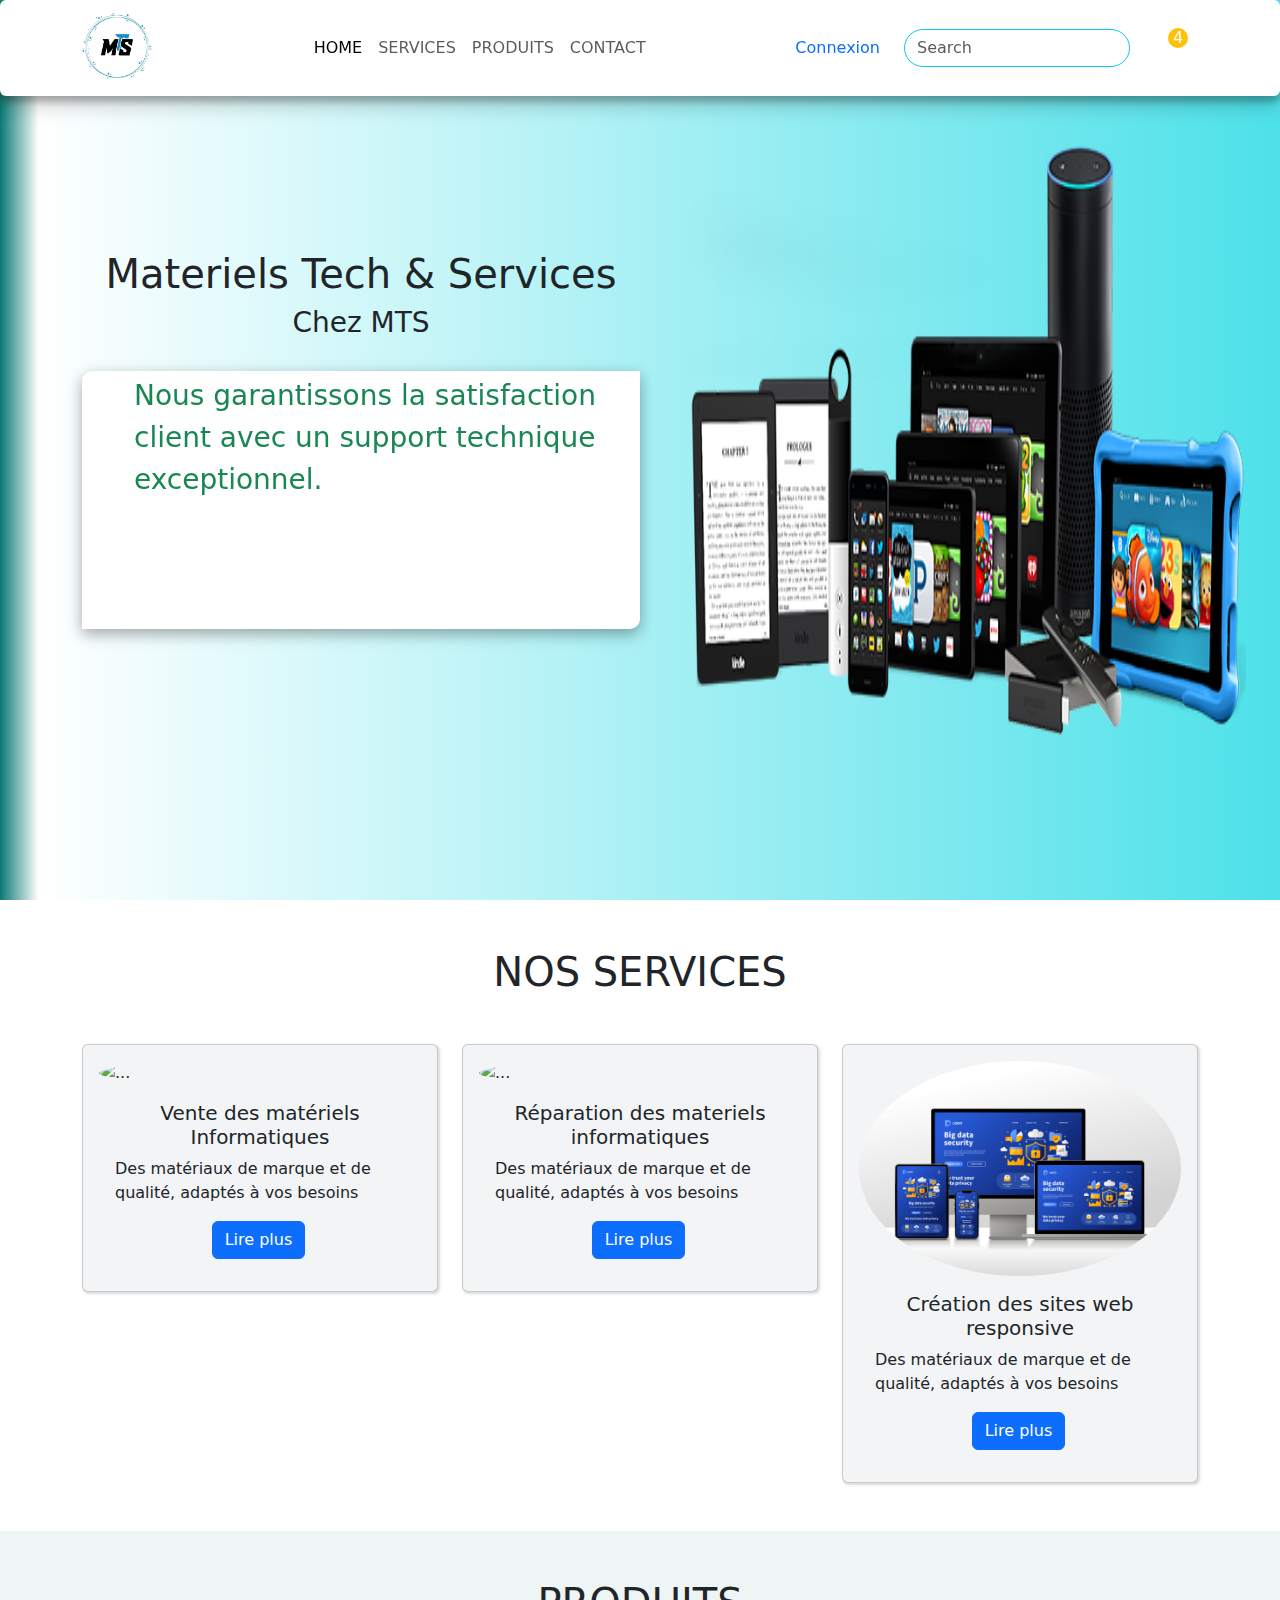
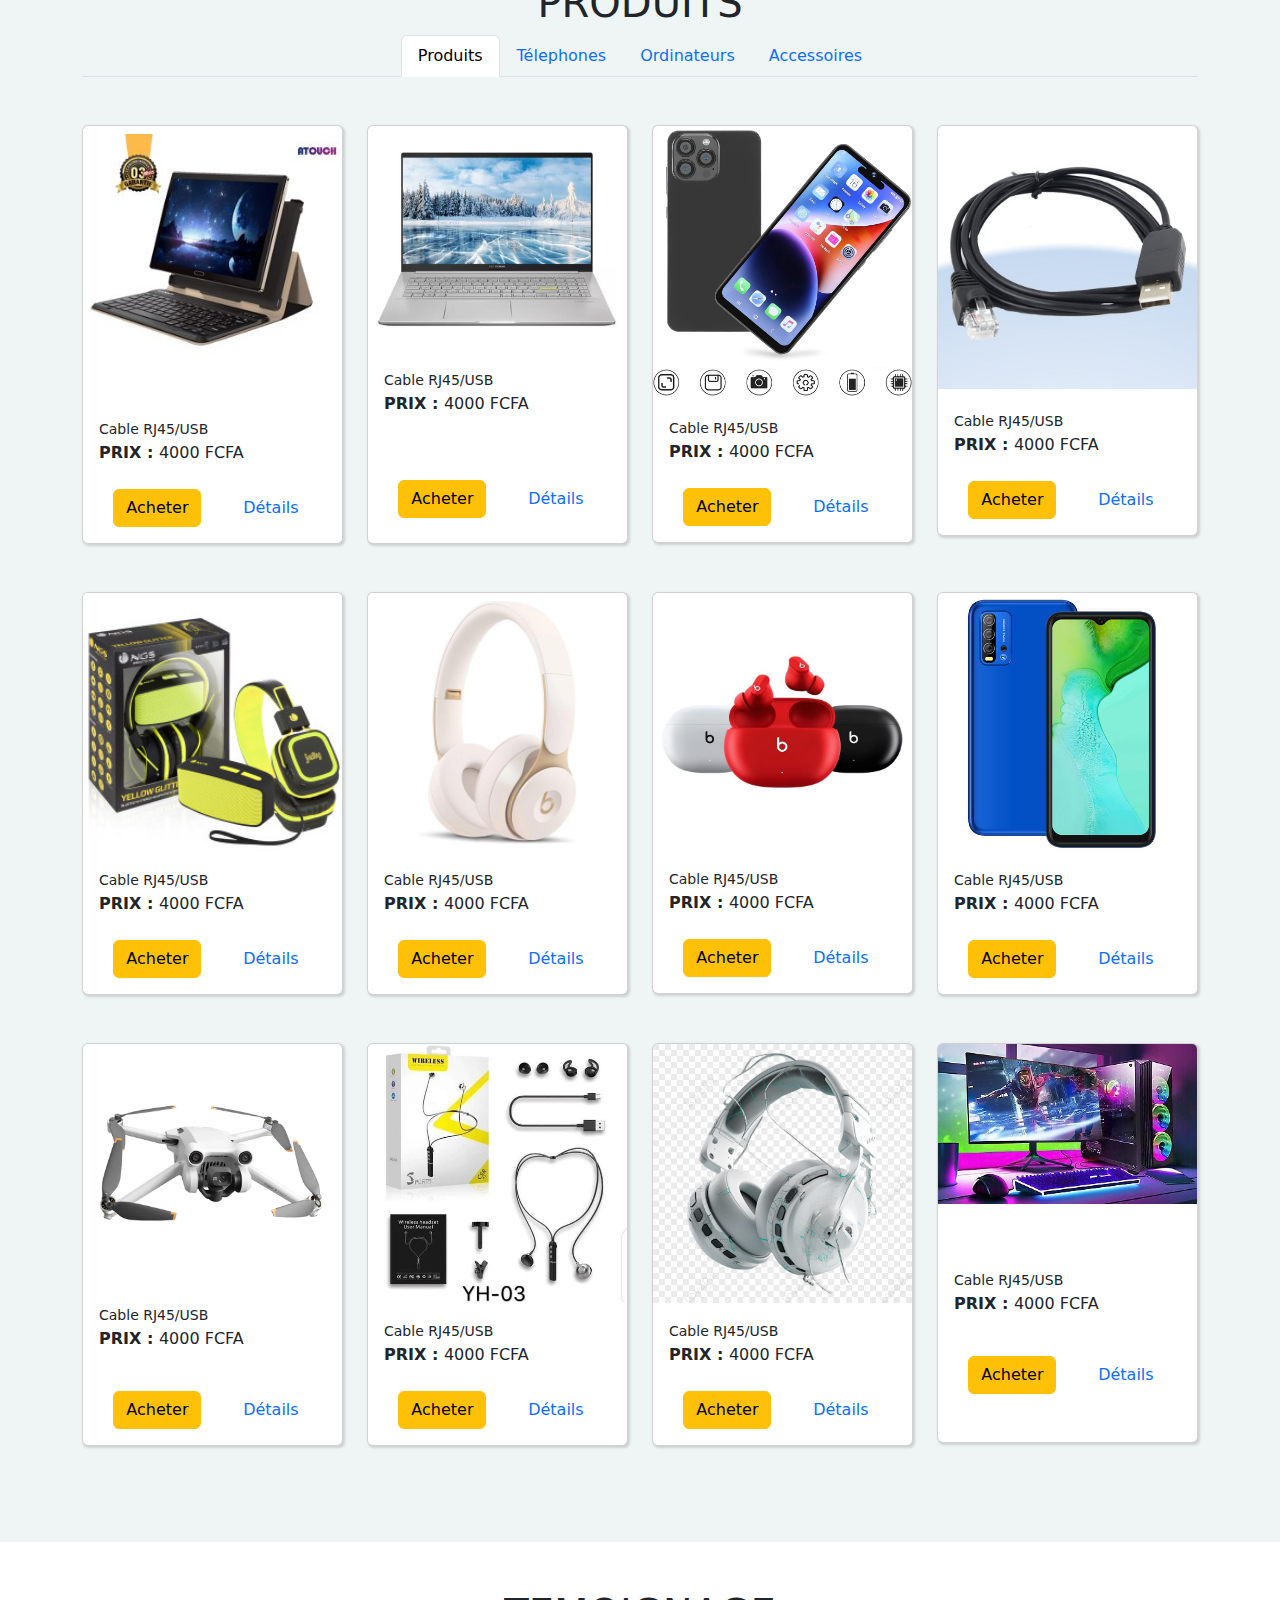
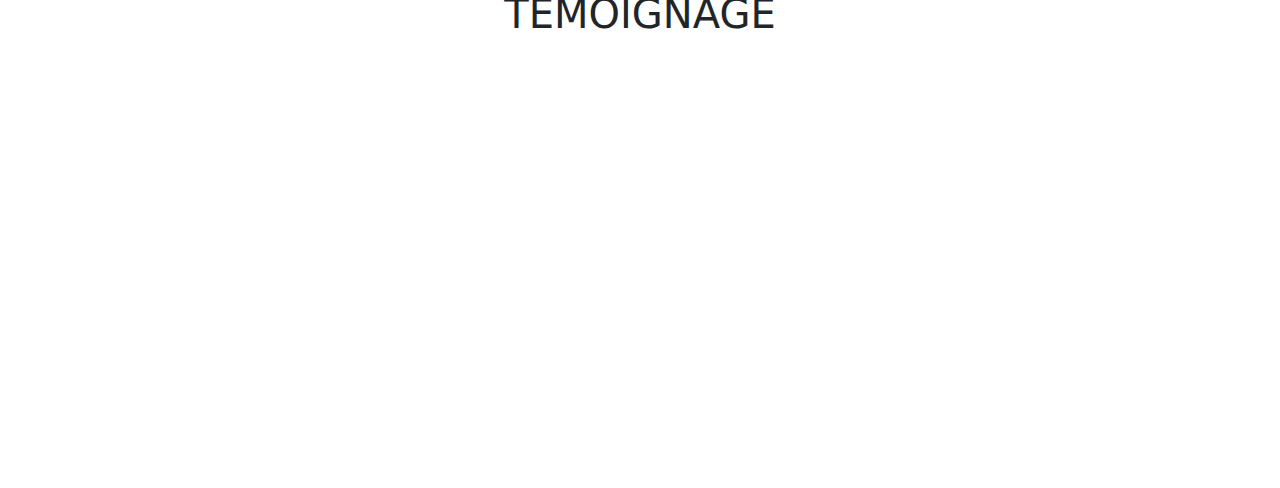
==== index.html @ fb9c47c1 "update code" ====
<!doctype html>
<html lang="en">

<head>
    <meta charset="utf-8">
    <meta name="viewport" content="width=device-width, initial-scale=1">
    <title>Materiels Tech & Services</title>
    <!-- Bootstrap Link -->
    <link href="https://cdn.jsdelivr.net/npm/bootstrap@5.3.3/dist/css/bootstrap.min.css" rel="stylesheet"
        integrity="sha384-QWTKZyjpPEjISv5WaRU9OFeRpok6YctnYmDr5pNlyT2bRjXh0JMhjY6hW+ALEwIH" crossorigin="anonymous">
    <!-- Icon Link -->
    <link rel="stylesheet" href="https://cdnjs.cloudflare.com/ajax/libs/font-awesome/6.5.2/css/all.min.css"
        integrity="sha512-SnH5WK+bZxgPHs44uWIX+LLJAJ9/2PkPKZ5QiAj6Ta86w+fsb2TkcmfRyVX3pBnMFcV7oQPJkl9QevSCWr3W6A=="
        crossorigin="anonymous" referrerpolicy="no-referrer" />
    <!-- CSS link -->
    <link rel="stylesheet" href="css/style.css">
</head>

<body>
    <!-- Navbar -->
    <nav class="navbar bg-navbar navbar-expand-lg fixed-top bg-transparent rounded">
        <div class="container">
            <a class="navbar-brand" href="#">
                <img src="images/logo.png" alt="Logo" class="img-fluid">
            </a>
            <button class="navbar-toggler" type="button" data-bs-toggle="collapse"
                data-bs-target="#navbarSupportedContent" aria-controls="navbarSupportedContent" aria-expanded="false"
                aria-label="Toggle navigation">
                <span class="navbar-toggler-icon"></span>
            </button>
            <div class="collapse navbar-collapse" id="navbarSupportedContent">
                <ul class="navbar-nav  ms-auto me-auto mb-2 mb-lg-0">
                    <li class="nav-item">
                        <a class="nav-link active" aria-current="page" href="#">HOME</a>
                    </li>
                    <li class="nav-item">
                        <a class="nav-link" href="#sect2">SERVICES</a>
                    </li>
                    <li class="nav-item">
                        <a class="nav-link" href="#sect3">PRODUITS</a>
                    </li>
                    <li class="nav-item">
                        <a class="nav-link" href="#">CONTACT</a>
                    </li>
                </ul>
                <div class="log me-4">
                    <a href="#" class="text-decoration-none"><i
                            class="fa-solid fa-user text-info me-1"></i><span>Connexion</span></a>
                </div>
                <form class="d-flex" role="search">
                    <input class="form-control rounded-pill border-info me-2" type="search" placeholder="Search"
                        aria-label="Search">
                    <button class="btn border-0" type="submit"><i class="fa-solid fa-magnifying-glass"></i></button>
                </form>
                <div class="cmd d-flex mt-4 mt-lg-0">
                    <i class="fa-solid fa-cart-shopping ms-3 fs-4 text-info"></i>
                    <div class="nbr bg-warning text-white text-center"><span class="d-block">4</span></div>
                </div>
            </div>
        </div>
    </nav>
    <!-- Fin Navbar -->
    <!-- Section 1 -->
    <section id="sect1" class="pt-5">
        <div class="container my-5 pt-5 h-75">
            <div class="row h-100">
                <div class="d-flex flex-column flex-column-reverse flex-md-row gap-5">
                    <div class="col-12 col-md-6  d-flex flex-column justify-content-center align-items-center">
                        <h1>Materiels Tech & Services</h1>
                        <h3>Chez MTS</h3>
                        <div class="p-1 info fs-3 text-success mt-4">
                            <div id="carouselExampleControlsNoTouching" class="carousel slide" data-bs-touch="false">
                                <div class="carousel-inner">
                                    <div class="carousel-item active">
                                        <p class="ps-5">
                                            Nous garantissons la satisfaction client
                                            avec un support technique exceptionnel.
                                        </p>
                                    </div>
                                    <div class="carousel-item">
                                        <p class="ps-5">
                                            Notre mission, mettre en application notre
                                            expertise pour propulser votre entreprise
                                        </p>
                                    </div>
                                    <div class="carousel-item">
                                        <p class="ps-5">
                                            Optez pour nos produits informatiques de marque,
                                            synonymes de performance et fiabilité.
                                        </p>
                                    </div>
                                </div>
                                <button class="carousel-control-prev" type="button"
                                    data-bs-target="#carouselExampleControlsNoTouching" data-bs-slide="prev">
                                    <i class="fa-solid fa-arrow-left text-dark" aria-hidden="true"></i>
                                    <span class="visually-hidden">Previous</span>
                                </button>
                                <button class="carousel-control-next" type="button"
                                    data-bs-target="#carouselExampleControlsNoTouching" data-bs-slide="next">
                                    <i class="fa-solid fa-arrow-right text-dark" aria-hidden="true"></i>
                                    <span class="visually-hidden">Next</span>
                                </button>
                            </div>
                        </div>
                    </div>
                    <div class="col-12 col-md-6">
                        <img src="images/img-6.png" class="d-block w-100 img-fluid h-100 " alt="">
                    </div>
                </div>
            </div>
        </div>
    </section>
    <!-- FIN Section 1 -->
    <!-- Section 2 -->
    <section id="sect2" class="my-5">
        <div class="container">
            <h1 class="text-center">NOS SERVICES</h1>
            <div class="row mt-5">
                <div class="col-12 col-md-4 mb-4 me-md-0">
                    <div class="card p-3 bg-card-color">
                        <img src="images/vente.jpg" class="card-img-top" alt="...">
                        <div class="card-body">
                            <h5 class="card-title text-center">Vente des matériels Informatiques</h5>
                            <p class="card-text">Des matériaux de marque et de qualité, adaptés à vos besoins</p>
                            <a href="#" class="btn btn-primary offset-4">Lire plus</a>
                        </div>
                    </div>
                </div>
                <div class="col-12 col-md-4 mb-4 me-md-0">
                    <div class="card p-3 bg-card-color">
                        <img src="images/maintenance.jpg" class="card-img-top" alt="...">
                        <div class="card-body">
                            <h5 class="card-title text-center">Réparation des materiels informatiques</h5>
                            <p class="card-text">Des matériaux de marque et de qualité, adaptés à vos besoins</p>
                            <a href="#" class="btn btn-primary offset-md-2 offset-lg-4">Lire plus</a>
                        </div>
                    </div>
                </div>
                <div class="col-12 col-md-4">
                    <div class="card p-3 bg-card-color">
                        <img src="images/web_site.jpg" class="card-img-top" alt="...">
                        <div class="card-body">
                            <h5 class="card-title text-center">Création des sites web responsive</h5>
                            <p class="card-text">Des matériaux de marque et de qualité, adaptés à vos besoins</p>
                            <a href="#" class="btn btn-primary offset-4">Lire plus</a>
                        </div>
                    </div>
                </div>
            </div>
        </div>
    </section>
    <!-- Fin Section 2 -->
    <!-- Section 3 -->
    <section id="sect3" class="my-5 py-5">
        <div class="container">
            <h1 class="text-center">PRODUITS</h1>
            <nav>
                <ul class="nav nav-tabs d-flex justify-content-center" id="myTab" role="tablist">
                    <li class="nav-item" role="presentation">
                        <button class="nav-link active" id="home-tab" data-bs-toggle="tab" data-bs-target="#produits"
                            type="button" role="tab" aria-controls="home-tab-pane"
                            aria-selected="true">Produits</button>
                    </li>
                    <li class="nav-item" role="presentation">
                        <button class="nav-link" id="profile-tab" data-bs-toggle="tab" data-bs-target="#telephone"
                            type="button" role="tab" aria-controls="profile-tab-pane"
                            aria-selected="false">Télephones</button>
                    </li>
                    <li class="nav-item" role="presentation">
                        <button class="nav-link" id="contact-tab" data-bs-toggle="tab" data-bs-target="#ordinateur"
                            type="button" role="tab" aria-controls="contact-tab-pane"
                            aria-selected="false">Ordinateurs</button>
                    </li>
                    <li class="nav-item" role="presentation">
                        <button class="nav-link" id="disabled-tab" data-bs-toggle="tab" data-bs-target="#accsessoires"
                            type="button" role="tab" aria-controls="disabled-tab-pane"
                            aria-selected="false">Accessoires</button>
                    </li>
                </ul>
                <div class="tab-content" id="myTabContent">
                    <!-- Partie produits -->
                    <div class="tab-pane fade show active" id="produits" role="tabpanel" aria-labelledby="home-tab"
                        tabindex="0">
                        <div class="row mt-5">
                            <!-- produit 1 -->
                            <div class="col-12 col-md-4 col-lg-3 mb-5">
                                <div class="card">
                                    <img src="images/pc0.jpg" class="card-img-top py-2" alt="...">
                                    <div class="card-body">
                                        <small>Cable RJ45/USB</small>
                                        <p><strong>PRIX : </strong> 4000 FCFA</p>
                                        <div class="icon d-flex  justify-content-end">
                                            <i class="fa-solid fa-star text-warning"></i>
                                            <i class="fa-solid fa-star text-warning"></i>
                                            <i class="fa-solid fa-star text-warning"></i>
                                            <i class="fa-solid fa-star text-secondary"></i>
                                            <i class="fa-solid fa-star text-secondary"></i>
                                        </div>
                                        <div class="button mt-2 d-flex justify-content-around align-items-center">
                                            <button type="button" class="btn btn-warning">Acheter</button>
                                            <button type="button" class="btn text-primary" data-bs-toggle="modal"
                                                data-bs-target="#exampleModal1">
                                                Détails
                                            </button>
                                            <!-- Modal -->
                                            <div class="modal fade" id="exampleModal1" tabindex="-1"
                                                aria-labelledby="exampleModalLabel" aria-hidden="true">
                                                <div class="modal-dialog">
                                                    <div class="modal-content">
                                                        <div class="modal-header">
                                                            <h1 class="modal-title fs-5" id="exampleModalLabel">Tablette
                                                            </h1>
                                                            <button type="button" class="btn-close"
                                                                data-bs-dismiss="modal" aria-label="Close"></button>
                                                        </div>
                                                        <div class="modal-body">
                                                            <img src="images/pc0.jpg" class="card-img-top py-2"
                                                                alt="...">
                                                            <div class="info">
                                                                <p>
                                                                    <strong>Marque : </strong>
                                                                    <span>ATouch Tablette</span>
                                                                </p>
                                                                <p>
                                                                    <strong>Espace : </strong>
                                                                    <span>256+6Go</span>
                                                                </p>
                                                            </div>
                                                        </div>
                                                        <div class="modal-footer">
                                                            <button type="button" class="btn btn-secondary"
                                                                data-bs-dismiss="modal">Close</button>
                                                            <button type="button"
                                                                class="btn btn-warning">Acheter</button>
                                                        </div>
                                                    </div>
                                                </div>
                                            </div>
                                        </div>
                                    </div>
                                </div>
                            </div>
                            <!-- Produit 2 -->
                            <div class="col-12 col-md-4 col-lg-3 mb-5">
                                <div class="card h-100">
                                    <img src="images/pc2.jpg" class="card-img-top py-3" alt="...">
                                    <div class="card-body">
                                        <small>Cable RJ45/USB</small>
                                        <p><strong>PRIX : </strong> 4000 FCFA</p>
                                        <div class="icon d-flex mb-4 justify-content-end">
                                            <i class="fa-solid fa-star text-warning"></i>
                                            <i class="fa-solid fa-star text-warning"></i>
                                            <i class="fa-solid fa-star text-warning"></i>
                                            <i class="fa-solid fa-star text-secondary"></i>
                                            <i class="fa-solid fa-star text-secondary"></i>
                                        </div>
                                        <div class="button mt-2 d-flex justify-content-around align-items-center pt-4">
                                            <button type="button" class="btn btn-warning">Acheter</button>
                                            <button type="button" class="btn text-primary" data-bs-toggle="modal"
                                                data-bs-target="#exampleModal2">
                                                Détails
                                            </button>
                                            <!-- Modal -->
                                            <div class="modal fade" id="exampleModal2" tabindex="-1"
                                                aria-labelledby="exampleModalLabe" aria-hidden="true">
                                                <div class="modal-dialog">
                                                    <div class="modal-content">
                                                        <div class="modal-header">
                                                            <h1 class="modal-title fs-5" id="exampleModalLabel">Tablette
                                                            </h1>
                                                            <button type="button" class="btn-close"
                                                                data-bs-dismiss="modal" aria-label="Close"></button>
                                                        </div>
                                                        <div class="modal-body">
                                                            <img src="images/pc2.jpg" class="card-img-top py-3"
                                                                alt="...">
                                                            <div class="info">
                                                                <p>
                                                                    <strong>Marque : </strong>
                                                                    <span>Nom marque</span>
                                                                </p>
                                                                <p>
                                                                    <strong>Espace : </strong>
                                                                    <span>espace number</span>
                                                                </p>
                                                            </div>
                                                        </div>
                                                        <div class="modal-footer">
                                                            <button type="button" class="btn btn-secondary"
                                                                data-bs-dismiss="modal">Close</button>
                                                            <button type="button"
                                                                class="btn btn-warning">Acheter</button>
                                                        </div>
                                                    </div>
                                                </div>
                                            </div>
                                        </div>
                                    </div>
                                </div>
                            </div>
                            <!-- Produit 3 -->
                            <div class="col-12 col-md-4 col-lg-3 mb-5">
                                <div class="card">
                                    <img src="images/te11.jpg" class="card-img-top py-1" alt="...">
                                    <div class="card-body">
                                        <small>Cable RJ45/USB</small>
                                        <p><strong>PRIX : </strong> 4000 FCFA</p>
                                        <div class="icon d-flex  justify-content-end">
                                            <i class="fa-solid fa-star text-warning"></i>
                                            <i class="fa-solid fa-star text-warning"></i>
                                            <i class="fa-solid fa-star text-warning"></i>
                                            <i class="fa-solid fa-star text-secondary"></i>
                                            <i class="fa-solid fa-star text-secondary"></i>
                                        </div>
                                        <div class="button mt-2 d-flex justify-content-around align-items-center">
                                            <button type="button" class="btn btn-warning">Acheter</button>
                                            <button type="button" class="btn text-primary" data-bs-toggle="modal"
                                                data-bs-target="#exampleModal3">
                                                Détails
                                            </button>
                                            <!-- Modal -->
                                            <div class="modal fade" id="exampleModal3" tabindex="-1"
                                                aria-labelledby="exampleModalLabe" aria-hidden="true">
                                                <div class="modal-dialog">
                                                    <div class="modal-content">
                                                        <div class="modal-header">
                                                            <h1 class="modal-title fs-5" id="exampleModalLabel">Nom
                                                                produit
                                                            </h1>
                                                            <button type="button" class="btn-close"
                                                                data-bs-dismiss="modal" aria-label="Close"></button>
                                                        </div>
                                                        <div class="modal-body">
                                                            <img src="images/te11.jpg" class="card-img-top py-1"
                                                                alt="...">
                                                            <div class="info">
                                                                <p>
                                                                    <strong>Marque : </strong>
                                                                    <span>Nom marque</span>
                                                                </p>
                                                                <p>
                                                                    <strong>Détail : </strong>
                                                                    <span>infos détail</span>
                                                                </p>
                                                            </div>
                                                        </div>
                                                        <div class="modal-footer">
                                                            <button type="button" class="btn btn-secondary"
                                                                data-bs-dismiss="modal">Close</button>
                                                            <button type="button"
                                                                class="btn btn-warning">Acheter</button>
                                                        </div>
                                                    </div>
                                                </div>
                                            </div>
                                        </div>
                                    </div>
                                </div>
                            </div>
                            <!-- Produit 4 -->
                            <div class="col-12 col-md-4 col-lg-3 mb-5">
                                <div class="card">
                                    <img src="images/accessoire1.jpg" class="card-img-top py-1" alt="...">
                                    <div class="card-body">
                                        <small>Cable RJ45/USB</small>
                                        <p><strong>PRIX : </strong> 4000 FCFA</p>
                                        <div class="icon d-flex  justify-content-end">
                                            <i class="fa-solid fa-star text-warning"></i>
                                            <i class="fa-solid fa-star text-warning"></i>
                                            <i class="fa-solid fa-star text-warning"></i>
                                            <i class="fa-solid fa-star text-secondary"></i>
                                            <i class="fa-solid fa-star text-secondary"></i>
                                        </div>
                                        <div class="button mt-2 d-flex justify-content-around align-items-center">
                                            <button type="button" class="btn btn-warning">Acheter</button>
                                            <button type="button" class="btn text-primary" data-bs-toggle="modal"
                                                data-bs-target="#exampleModal4">
                                                Détails
                                            </button>
                                            <!-- Modal -->
                                            <div class="modal fade" id="exampleModal4" tabindex="-1"
                                                aria-labelledby="exampleModalLabe" aria-hidden="true">
                                                <div class="modal-dialog">
                                                    <div class="modal-content">
                                                        <div class="modal-header">
                                                            <h1 class="modal-title fs-5" id="exampleModalLabel">Nom
                                                                produit
                                                            </h1>
                                                            <button type="button" class="btn-close"
                                                                data-bs-dismiss="modal" aria-label="Close"></button>
                                                        </div>
                                                        <div class="modal-body">
                                                            <img src="images/accessoire1.jpg" class="card-img-top py-1"
                                                                alt="...">
                                                            <div class="info">
                                                                <p>
                                                                    <strong>Marque : </strong>
                                                                    <span>Nom marque</span>
                                                                </p>
                                                                <p>
                                                                    <strong>Détail : </strong>
                                                                    <span>infos détail</span>
                                                                </p>
                                                            </div>
                                                        </div>
                                                        <div class="modal-footer">
                                                            <button type="button" class="btn btn-secondary"
                                                                data-bs-dismiss="modal">Close</button>
                                                            <button type="button"
                                                                class="btn btn-warning">Acheter</button>
                                                        </div>
                                                    </div>
                                                </div>
                                            </div>
                                        </div>
                                    </div>
                                </div>
                            </div>
                            <!-- Produit 5 -->
                            <div class="col-12 col-md-4 col-lg-3 mb-5">
                                <div class="card">
                                    <img src="images/accessoire10.jpg" class="card-img-top" alt="...">
                                    <div class="card-body">
                                        <small>Cable RJ45/USB</small>
                                        <p><strong>PRIX : </strong> 4000 FCFA</p>
                                        <div class="icon d-flex  justify-content-end">
                                            <i class="fa-solid fa-star text-warning"></i>
                                            <i class="fa-solid fa-star text-warning"></i>
                                            <i class="fa-solid fa-star text-warning"></i>
                                            <i class="fa-solid fa-star text-secondary"></i>
                                            <i class="fa-solid fa-star text-secondary"></i>
                                        </div>
                                        <div class="button mt-2 d-flex justify-content-around align-items-center">
                                            <button type="button" class="btn btn-warning">Acheter</button>
                                            <button type="button" class="btn text-primary" data-bs-toggle="modal"
                                                data-bs-target="#exampleModal5">
                                                Détails
                                            </button>
                                            <!-- Modal -->
                                            <div class="modal fade" id="exampleModal5" tabindex="-1"
                                                aria-labelledby="exampleModalLabe" aria-hidden="true">
                                                <div class="modal-dialog">
                                                    <div class="modal-content">
                                                        <div class="modal-header">
                                                            <h1 class="modal-title fs-5" id="exampleModalLabel">Nom
                                                                produit
                                                            </h1>
                                                            <button type="button" class="btn-close"
                                                                data-bs-dismiss="modal" aria-label="Close"></button>
                                                        </div>
                                                        <div class="modal-body">
                                                            <img src="images/accessoire10.jpg" class="card-img-top"
                                                                alt="...">
                                                            <div class="info">
                                                                <p>
                                                                    <strong>Marque : </strong>
                                                                    <span>Nom marque</span>
                                                                </p>
                                                                <p>
                                                                    <strong>Détail : </strong>
                                                                    <span>infos détail</span>
                                                                </p>
                                                            </div>
                                                        </div>
                                                        <div class="modal-footer">
                                                            <button type="button" class="btn btn-secondary"
                                                                data-bs-dismiss="modal">Close</button>
                                                            <button type="button"
                                                                class="btn btn-warning">Acheter</button>
                                                        </div>
                                                    </div>
                                                </div>
                                            </div>
                                        </div>
                                    </div>
                                </div>
                            </div>
                            <!-- produit 6 -->
                            <div class="col-12 col-md-4 col-lg-3 mb-5">
                                <div class="card">
                                    <img src="images/accessoire9.jpg" class="card-img-top p-2" alt="...">
                                    <div class="card-body">
                                        <small>Cable RJ45/USB</small>
                                        <p><strong>PRIX : </strong> 4000 FCFA</p>
                                        <div class="icon d-flex  justify-content-end">
                                            <i class="fa-solid fa-star text-warning"></i>
                                            <i class="fa-solid fa-star text-warning"></i>
                                            <i class="fa-solid fa-star text-warning"></i>
                                            <i class="fa-solid fa-star text-secondary"></i>
                                            <i class="fa-solid fa-star text-secondary"></i>
                                        </div>
                                        <div class="button mt-2 d-flex justify-content-around align-items-center">
                                            <button type="button" class="btn btn-warning">Acheter</button>
                                            <button type="button" class="btn text-primary" data-bs-toggle="modal"
                                                data-bs-target="#exampleModal6">
                                                Détails
                                            </button>
                                            <!-- Modal -->
                                            <div class="modal fade" id="exampleModal6" tabindex="-1"
                                                aria-labelledby="exampleModalLabe" aria-hidden="true">
                                                <div class="modal-dialog">
                                                    <div class="modal-content">
                                                        <div class="modal-header">
                                                            <h1 class="modal-title fs-5" id="exampleModalLabel">Nom
                                                                produit
                                                            </h1>
                                                            <button type="button" class="btn-close"
                                                                data-bs-dismiss="modal" aria-label="Close"></button>
                                                        </div>
                                                        <div class="modal-body">
                                                            <img src="images/accessoire9.jpg" class="card-img-top p-2"
                                                                alt="...">
                                                            <div class="info">
                                                                <p>
                                                                    <strong>Marque : </strong>
                                                                    <span>Nom marque</span>
                                                                </p>
                                                                <p>
                                                                    <strong>Détail : </strong>
                                                                    <span>infos détail</span>
                                                                </p>
                                                            </div>
                                                        </div>
                                                        <div class="modal-footer">
                                                            <button type="button" class="btn btn-secondary"
                                                                data-bs-dismiss="modal">Close</button>
                                                            <button type="button"
                                                                class="btn btn-warning">Acheter</button>
                                                        </div>
                                                    </div>
                                                </div>
                                            </div>
                                        </div>
                                    </div>
                                </div>
                            </div>
                            <!-- produit 7 -->
                            <div class="col-12 col-md-4 col-lg-3 mb-5">
                                <div class="card">
                                    <img src="images/accessoire3.jpeg" class="card-img-top py-4 mt-3" alt="...">
                                    <div class="card-body">
                                        <small>Cable RJ45/USB</small>
                                        <p><strong>PRIX : </strong> 4000 FCFA</p>
                                        <div class="icon d-flex  justify-content-end">
                                            <i class="fa-solid fa-star text-warning"></i>
                                            <i class="fa-solid fa-star text-warning"></i>
                                            <i class="fa-solid fa-star text-warning"></i>
                                            <i class="fa-solid fa-star text-secondary"></i>
                                            <i class="fa-solid fa-star text-secondary"></i>
                                        </div>
                                        <div class="button mt-2 d-flex justify-content-around align-items-center">
                                            <button type="button" class="btn btn-warning">Acheter</button>
                                            <button type="button" class="btn text-primary" data-bs-toggle="modal"
                                                data-bs-target="#exampleModal7">
                                                Détails
                                            </button>
                                            <!-- Modal -->
                                            <div class="modal fade" id="exampleModal7" tabindex="-1"
                                                aria-labelledby="exampleModalLabe" aria-hidden="true">
                                                <div class="modal-dialog">
                                                    <div class="modal-content">
                                                        <div class="modal-header">
                                                            <h1 class="modal-title fs-5" id="exampleModalLabel">Nom
                                                                produit
                                                            </h1>
                                                            <button type="button" class="btn-close"
                                                                data-bs-dismiss="modal" aria-label="Close"></button>
                                                        </div>
                                                        <div class="modal-body">
                                                            <img src="images/accessoire3.jpeg"
                                                                class="card-img-top py-4 mt-3" alt="...">
                                                            <div class="info">
                                                                <p>
                                                                    <strong>Marque : </strong>
                                                                    <span>Nom marque</span>
                                                                </p>
                                                                <p>
                                                                    <strong>Détail : </strong>
                                                                    <span>infos détail</span>
                                                                </p>
                                                            </div>
                                                        </div>
                                                        <div class="modal-footer">
                                                            <button type="button" class="btn btn-secondary"
                                                                data-bs-dismiss="modal">Close</button>
                                                            <button type="button"
                                                                class="btn btn-warning">Acheter</button>
                                                        </div>
                                                    </div>
                                                </div>
                                            </div>
                                        </div>
                                    </div>
                                </div>
                            </div>
                            <!-- produit 8 -->
                            <div class="col-12 col-md-4 col-lg-3 mb-5">
                                <div class="card">
                                    <img src="images/tel3.jpg" class="card-img-top" alt="...">
                                    <div class="card-body">
                                        <small>Cable RJ45/USB</small>
                                        <p><strong>PRIX : </strong> 4000 FCFA</p>
                                        <div class="icon d-flex  justify-content-end">
                                            <i class="fa-solid fa-star text-warning"></i>
                                            <i class="fa-solid fa-star text-warning"></i>
                                            <i class="fa-solid fa-star text-warning"></i>
                                            <i class="fa-solid fa-star text-secondary"></i>
                                            <i class="fa-solid fa-star text-secondary"></i>
                                        </div>
                                        <div class="button mt-2 d-flex justify-content-around align-items-center">
                                            <button type="button" class="btn btn-warning">Acheter</button>
                                            <button type="button" class="btn text-primary" data-bs-toggle="modal"
                                                data-bs-target="#exampleModal8">
                                                Détails
                                            </button>
                                            <!-- Modal -->
                                            <div class="modal fade" id="exampleModal8" tabindex="-1"
                                                aria-labelledby="exampleModalLabe" aria-hidden="true">
                                                <div class="modal-dialog">
                                                    <div class="modal-content">
                                                        <div class="modal-header">
                                                            <h1 class="modal-title fs-5" id="exampleModalLabel">Nom
                                                                produit
                                                            </h1>
                                                            <button type="button" class="btn-close"
                                                                data-bs-dismiss="modal" aria-label="Close"></button>
                                                        </div>
                                                        <div class="modal-body">
                                                            <img src="images/tel3.jpg" class="card-img-top" alt="...">
                                                            <div class="info">
                                                                <p>
                                                                    <strong>Marque : </strong>
                                                                    <span>Nom marque</span>
                                                                </p>
                                                                <p>
                                                                    <strong>Détail : </strong>
                                                                    <span>infos détail</span>
                                                                </p>
                                                            </div>
                                                        </div>
                                                        <div class="modal-footer">
                                                            <button type="button" class="btn btn-secondary"
                                                                data-bs-dismiss="modal">Close</button>
                                                            <button type="button"
                                                                class="btn btn-warning">Acheter</button>
                                                        </div>
                                                    </div>
                                                </div>
                                            </div>
                                        </div>
                                    </div>
                                </div>
                            </div>
                            <!-- produit 9 -->
                            <div class="col-12 col-md-4 col-lg-3 mb-5">
                                <div class="card">
                                    <img src="images/accessoire25.jpg" class="card-img-top my-5" alt="...">
                                    <div class="card-body">
                                        <small>Cable RJ45/USB</small>
                                        <p><strong>PRIX : </strong> 4000 FCFA</p>
                                        <div class="icon d-flex  justify-content-end mb-4">
                                            <i class="fa-solid fa-star text-warning"></i>
                                            <i class="fa-solid fa-star text-warning"></i>
                                            <i class="fa-solid fa-star text-warning"></i>
                                            <i class="fa-solid fa-star text-secondary"></i>
                                            <i class="fa-solid fa-star text-secondary"></i>
                                        </div>
                                        <div class="button mt-2 d-flex justify-content-around align-items-center">
                                            <button type="button" class="btn btn-warning">Acheter</button>
                                            <button type="button" class="btn text-primary" data-bs-toggle="modal"
                                                data-bs-target="#exampleModal9">
                                                Détails
                                            </button>
                                            <!-- Modal -->
                                            <div class="modal fade" id="exampleModal9" tabindex="-1"
                                                aria-labelledby="exampleModalLabe" aria-hidden="true">
                                                <div class="modal-dialog">
                                                    <div class="modal-content">
                                                        <div class="modal-header">
                                                            <h1 class="modal-title fs-5" id="exampleModalLabel">Nom
                                                                produit
                                                            </h1>
                                                            <button type="button" class="btn-close"
                                                                data-bs-dismiss="modal" aria-label="Close"></button>
                                                        </div>
                                                        <div class="modal-body">
                                                            <img src="images/accessoire25.jpg" class="card-img-top my-5"
                                                                alt="...">
                                                            <div class="info">
                                                                <p>
                                                                    <strong>Marque : </strong>
                                                                    <span>Nom marque</span>
                                                                </p>
                                                                <p>
                                                                    <strong>Détail : </strong>
                                                                    <span>infos détail</span>
                                                                </p>
                                                            </div>
                                                        </div>
                                                        <div class="modal-footer">
                                                            <button type="button" class="btn btn-secondary"
                                                                data-bs-dismiss="modal">Close</button>
                                                            <button type="button"
                                                                class="btn btn-warning">Acheter</button>
                                                        </div>
                                                    </div>
                                                </div>
                                            </div>
                                        </div>
                                    </div>
                                </div>
                            </div>
                            <!-- produit 10 -->
                            <div class="col-12 col-md-4 col-lg-3 mb-5">
                                <div class="card">
                                    <img src="images/accessoire24.jpeg" class="card-img-top" alt="...">
                                    <div class="card-body">
                                        <small>Cable RJ45/USB</small>
                                        <p><strong>PRIX : </strong> 4000 FCFA</p>
                                        <div class="icon d-flex  justify-content-end">
                                            <i class="fa-solid fa-star text-warning"></i>
                                            <i class="fa-solid fa-star text-warning"></i>
                                            <i class="fa-solid fa-star text-warning"></i>
                                            <i class="fa-solid fa-star text-secondary"></i>
                                            <i class="fa-solid fa-star text-secondary"></i>
                                        </div>
                                        <div class="button mt-2 d-flex justify-content-around align-items-center">
                                            <button type="button" class="btn btn-warning">Acheter</button>
                                            <button type="button" class="btn text-primary" data-bs-toggle="modal"
                                                data-bs-target="#exampleModal10">
                                                Détails
                                            </button>
                                            <!-- Modal -->
                                            <div class="modal fade" id="exampleModal10" tabindex="-1"
                                                aria-labelledby="exampleModalLabe" aria-hidden="true">
                                                <div class="modal-dialog">
                                                    <div class="modal-content">
                                                        <div class="modal-header">
                                                            <h1 class="modal-title fs-5" id="exampleModalLabel">Nom
                                                                produit
                                                            </h1>
                                                            <button type="button" class="btn-close"
                                                                data-bs-dismiss="modal" aria-label="Close"></button>
                                                        </div>
                                                        <div class="modal-body">
                                                            <img src="images/accessoire24.jpeg" class="card-img-top"
                                                                alt="...">
                                                            <div class="info">
                                                                <p>
                                                                    <strong>Marque : </strong>
                                                                    <span>Nom marque</span>
                                                                </p>
                                                                <p>
                                                                    <strong>Détail : </strong>
                                                                    <span>infos détail</span>
                                                                </p>
                                                            </div>
                                                        </div>
                                                        <div class="modal-footer">
                                                            <button type="button" class="btn btn-secondary"
                                                                data-bs-dismiss="modal">Close</button>
                                                            <button type="button"
                                                                class="btn btn-warning">Acheter</button>
                                                        </div>
                                                    </div>
                                                </div>
                                            </div>
                                        </div>
                                    </div>
                                </div>
                            </div>
                            <!-- produit 11 -->
                            <div class="col-12 col-md-4 col-lg-3 mb-5">
                                <div class="card">
                                    <img src="images/accessoire16.png" class="card-img-top" alt="...">
                                    <div class="card-body">
                                        <small>Cable RJ45/USB</small>
                                        <p><strong>PRIX : </strong> 4000 FCFA</p>
                                        <div class="icon d-flex  justify-content-end">
                                            <i class="fa-solid fa-star text-warning"></i>
                                            <i class="fa-solid fa-star text-warning"></i>
                                            <i class="fa-solid fa-star text-warning"></i>
                                            <i class="fa-solid fa-star text-secondary"></i>
                                            <i class="fa-solid fa-star text-secondary"></i>
                                        </div>
                                        <div class="button mt-2 d-flex justify-content-around align-items-center">
                                            <button type="button" class="btn btn-warning">Acheter</button>
                                            <button type="button" class="btn text-primary" data-bs-toggle="modal"
                                                data-bs-target="#exampleModal11">
                                                Détails
                                            </button>
                                            <!-- Modal -->
                                            <div class="modal fade" id="exampleModal11" tabindex="-1"
                                                aria-labelledby="exampleModalLabe" aria-hidden="true">
                                                <div class="modal-dialog">
                                                    <div class="modal-content">
                                                        <div class="modal-header">
                                                            <h1 class="modal-title fs-5" id="exampleModalLabel">Nom
                                                                produit
                                                            </h1>
                                                            <button type="button" class="btn-close"
                                                                data-bs-dismiss="modal" aria-label="Close"></button>
                                                        </div>
                                                        <div class="modal-body">
                                                            <img src="images/accessoire16.png" class="card-img-top"
                                                                alt="...">
                                                            <div class="info">
                                                                <p>
                                                                    <strong>Marque : </strong>
                                                                    <span>Nom marque</span>
                                                                </p>
                                                                <p>
                                                                    <strong>Détail : </strong>
                                                                    <span>infos détail</span>
                                                                </p>
                                                            </div>
                                                        </div>
                                                        <div class="modal-footer">
                                                            <button type="button" class="btn btn-secondary"
                                                                data-bs-dismiss="modal">Close</button>
                                                            <button type="button"
                                                                class="btn btn-warning">Acheter</button>
                                                        </div>
                                                    </div>
                                                </div>
                                            </div>
                                        </div>
                                    </div>
                                </div>
                            </div>
                            <!-- produit 12 -->
                            <div class="col-12 col-md-4 col-lg-3 mb-5">
                                <div class="card">
                                    <img src="images/pc5.jpg" class="card-img-top pb-5" alt="...">
                                    <div class="card-body pb-5">
                                        <small>Cable RJ45/USB</small>
                                        <p><strong>PRIX : </strong> 4000 FCFA</p>
                                        <div class="icon d-flex  justify-content-end mb-4">
                                            <i class="fa-solid fa-star text-warning"></i>
                                            <i class="fa-solid fa-star text-warning"></i>
                                            <i class="fa-solid fa-star text-warning"></i>
                                            <i class="fa-solid fa-star text-secondary"></i>
                                            <i class="fa-solid fa-star text-secondary"></i>
                                        </div>
                                        <div class="button d-flex justify-content-around align-items-center">
                                            <button type="button" class="btn btn-warning">Acheter</button>
                                            <button type="button" class="btn text-primary" data-bs-toggle="modal"
                                                data-bs-target="#exampleModal12">
                                                Détails
                                            </button>
                                            <!-- Modal -->
                                            <div class="modal fade" id="exampleModal12" tabindex="-1"
                                                aria-labelledby="exampleModalLabe" aria-hidden="true">
                                                <div class="modal-dialog">
                                                    <div class="modal-content">
                                                        <div class="modal-header">
                                                            <h1 class="modal-title fs-5" id="exampleModalLabel">Nom
                                                                produit
                                                            </h1>
                                                            <button type="button" class="btn-close"
                                                                data-bs-dismiss="modal" aria-label="Close"></button>
                                                        </div>
                                                        <div class="modal-body">
                                                            <img src="images/pc5.jpg" class="card-img-top pb-5"
                                                                alt="...">
                                                            <div class="info">
                                                                <p>
                                                                    <strong>Marque : </strong>
                                                                    <span>Nom marque</span>
                                                                </p>
                                                                <p>
                                                                    <strong>Détail : </strong>
                                                                    <span>infos détail</span>
                                                                </p>
                                                            </div>
                                                        </div>
                                                        <div class="modal-footer">
                                                            <button type="button" class="btn btn-secondary"
                                                                data-bs-dismiss="modal">Close</button>
                                                            <button type="button"
                                                                class="btn btn-warning">Acheter</button>
                                                        </div>
                                                    </div>
                                                </div>
                                            </div>
                                        </div>
                                    </div>
                                </div>
                            </div>
                        </div>
                    </div>
                    <!-- Partie telephone -->
                    <div class="tab-pane fade" id="telephone" role="tabpanel" aria-labelledby="profile-tab"
                        tabindex="0">
                        <div class="row my-5">
                            <!-- produit 1 -->
                            <div class="col-12 col-md-4 col-lg-3 mb-5">
                                <div class="card">
                                    <img src="images/te11.jpg" class="card-img-top py-1" alt="...">
                                    <div class="card-body">
                                        <small>Cable RJ45/USB</small>
                                        <p><strong>PRIX : </strong> 4000 FCFA</p>
                                        <div class="icon d-flex  justify-content-end">
                                            <i class="fa-solid fa-star text-warning"></i>
                                            <i class="fa-solid fa-star text-warning"></i>
                                            <i class="fa-solid fa-star text-warning"></i>
                                            <i class="fa-solid fa-star text-secondary"></i>
                                            <i class="fa-solid fa-star text-secondary"></i>
                                        </div>
                                        <div class="button mt-2 d-flex justify-content-around align-items-center">
                                            <button type="button" class="btn btn-warning">Acheter</button>
                                            <button type="button" class="btn text-primary" data-bs-toggle="modal"
                                                data-bs-target="#produit1">
                                                Détails
                                            </button>
                                            <!-- Modal -->
                                            <div class="modal fade" id="produit1" tabindex="-1"
                                                aria-labelledby="exampleModalLabe" aria-hidden="true">
                                                <div class="modal-dialog">
                                                    <div class="modal-content">
                                                        <div class="modal-header">
                                                            <h1 class="modal-title fs-5" id="exampleModalLabel">Nom
                                                                produit
                                                            </h1>
                                                            <button type="button" class="btn-close"
                                                                data-bs-dismiss="modal" aria-label="Close"></button>
                                                        </div>
                                                        <div class="modal-body">
                                                            <img src="images/te11.jpg" class="card-img-top py-1"
                                                                alt="...">
                                                            <div class="info">
                                                                <p>
                                                                    <strong>Marque : </strong>
                                                                    <span>Nom marque</span>
                                                                </p>
                                                                <p>
                                                                    <strong>Détail : </strong>
                                                                    <span>infos détail</span>
                                                                </p>
                                                            </div>
                                                        </div>
                                                        <div class="modal-footer">
                                                            <button type="button" class="btn btn-secondary"
                                                                data-bs-dismiss="modal">Close</button>
                                                            <button type="button"
                                                                class="btn btn-warning">Acheter</button>
                                                        </div>
                                                    </div>
                                                </div>
                                            </div>
                                        </div>
                                    </div>
                                </div>
                            </div>
                            <!-- produit 2 -->
                            <div class="col-12 col-md-4 col-lg-3 mb-5">
                                <div class="card">
                                    <img src="images/tel1.jpg" class="card-img-top tel1 offset-1" alt="...">
                                    <div class="card-body">
                                        <small>Cable RJ45/USB</small>
                                        <p><strong>PRIX : </strong> 4000 FCFA</p>
                                        <div class="icon d-flex  justify-content-end">
                                            <i class="fa-solid fa-star text-warning"></i>
                                            <i class="fa-solid fa-star text-warning"></i>
                                            <i class="fa-solid fa-star text-warning"></i>
                                            <i class="fa-solid fa-star text-secondary"></i>
                                            <i class="fa-solid fa-star text-secondary"></i>
                                        </div>
                                        <div class="button mt-2 d-flex justify-content-around align-items-center">
                                            <button type="button" class="btn btn-warning">Acheter</button>
                                            <button type="button" class="btn text-primary" data-bs-toggle="modal"
                                                data-bs-target="#produit2">
                                                Détails
                                            </button>
                                            <!-- Modal -->
                                            <div class="modal fade" id="produit2" tabindex="-1"
                                                aria-labelledby="exampleModalLabe" aria-hidden="true">
                                                <div class="modal-dialog">
                                                    <div class="modal-content">
                                                        <div class="modal-header">
                                                            <h1 class="modal-title fs-5" id="exampleModalLabel">Nom
                                                                produit
                                                            </h1>
                                                            <button type="button" class="btn-close"
                                                                data-bs-dismiss="modal" aria-label="Close"></button>
                                                        </div>
                                                        <div class="modal-body">
                                                            <img src="images/tel1.jpg" class="card-img-top py-1"
                                                                alt="...">
                                                            <div class="info">
                                                                <p>
                                                                    <strong>Marque : </strong>
                                                                    <span>Nom marque</span>
                                                                </p>
                                                                <p>
                                                                    <strong>Détail : </strong>
                                                                    <span>infos détail</span>
                                                                </p>
                                                            </div>
                                                        </div>
                                                        <div class="modal-footer">
                                                            <button type="button" class="btn btn-secondary"
                                                                data-bs-dismiss="modal">Close</button>
                                                            <button type="button"
                                                                class="btn btn-warning">Acheter</button>
                                                        </div>
                                                    </div>
                                                </div>
                                            </div>
                                        </div>
                                    </div>
                                </div>
                            </div>
                            <!-- produit 3 -->
                            <div class="col-12 col-md-4 col-lg-3 mb-5">
                                <div class="card">
                                    <img src="images/tel2.png" class="card-img-top my-4 pb-1" alt="...">
                                    <div class="card-body">
                                        <small>Cable RJ45/USB</small>
                                        <p><strong>PRIX : </strong> 4000 FCFA</p>
                                        <div class="icon d-flex  justify-content-end">
                                            <i class="fa-solid fa-star text-warning"></i>
                                            <i class="fa-solid fa-star text-warning"></i>
                                            <i class="fa-solid fa-star text-warning"></i>
                                            <i class="fa-solid fa-star text-secondary"></i>
                                            <i class="fa-solid fa-star text-secondary"></i>
                                        </div>
                                        <div class="button mt-2 d-flex justify-content-around align-items-center">
                                            <button type="button" class="btn btn-warning">Acheter</button>
                                            <button type="button" class="btn text-primary" data-bs-toggle="modal"
                                                data-bs-target="#produit3">
                                                Détails
                                            </button>
                                            <!-- Modal -->
                                            <div class="modal fade" id="produit3" tabindex="-1"
                                                aria-labelledby="exampleModalLabe" aria-hidden="true">
                                                <div class="modal-dialog">
                                                    <div class="modal-content">
                                                        <div class="modal-header">
                                                            <h1 class="modal-title fs-5" id="exampleModalLabel">Nom
                                                                produit
                                                            </h1>
                                                            <button type="button" class="btn-close"
                                                                data-bs-dismiss="modal" aria-label="Close"></button>
                                                        </div>
                                                        <div class="modal-body">
                                                            <img src="images/tel2.png" class="card-img-top py-1"
                                                                alt="...">
                                                            <div class="info">
                                                                <p>
                                                                    <strong>Marque : </strong>
                                                                    <span>Nom marque</span>
                                                                </p>
                                                                <p>
                                                                    <strong>Détail : </strong>
                                                                    <span>infos détail</span>
                                                                </p>
                                                            </div>
                                                        </div>
                                                        <div class="modal-footer">
                                                            <button type="button" class="btn btn-secondary"
                                                                data-bs-dismiss="modal">Close</button>
                                                            <button type="button"
                                                                class="btn btn-warning">Acheter</button>
                                                        </div>
                                                    </div>
                                                </div>
                                            </div>
                                        </div>
                                    </div>
                                </div>
                            </div>
                            <!-- produit 4 -->
                            <div class="col-12 col-md-4 col-lg-3 mb-5">
                                <div class="card">
                                    <img src="images/tel3.jpg" class="card-img-top my-2" alt="...">
                                    <div class="card-body">
                                        <small>Cable RJ45/USB</small>
                                        <p><strong>PRIX : </strong> 4000 FCFA</p>
                                        <div class="icon d-flex  justify-content-end">
                                            <i class="fa-solid fa-star text-warning"></i>
                                            <i class="fa-solid fa-star text-warning"></i>
                                            <i class="fa-solid fa-star text-warning"></i>
                                            <i class="fa-solid fa-star text-secondary"></i>
                                            <i class="fa-solid fa-star text-secondary"></i>
                                        </div>
                                        <div class="button mt-2 d-flex justify-content-around align-items-center">
                                            <button type="button" class="btn btn-warning">Acheter</button>
                                            <button type="button" class="btn text-primary" data-bs-toggle="modal"
                                                data-bs-target="#produit4">
                                                Détails
                                            </button>
                                            <!-- Modal -->
                                            <div class="modal fade" id="produit4" tabindex="-1"
                                                aria-labelledby="exampleModalLabe" aria-hidden="true">
                                                <div class="modal-dialog">
                                                    <div class="modal-content">
                                                        <div class="modal-header">
                                                            <h1 class="modal-title fs-5" id="exampleModalLabel">Nom
                                                                produit
                                                            </h1>
                                                            <button type="button" class="btn-close"
                                                                data-bs-dismiss="modal" aria-label="Close"></button>
                                                        </div>
                                                        <div class="modal-body">
                                                            <img src="images/tel3.jpg" class="card-img-top py-1"
                                                                alt="...">
                                                            <div class="info">
                                                                <p>
                                                                    <strong>Marque : </strong>
                                                                    <span>Nom marque</span>
                                                                </p>
                                                                <p>
                                                                    <strong>Détail : </strong>
                                                                    <span>infos détail</span>
                                                                </p>
                                                            </div>
                                                        </div>
                                                        <div class="modal-footer">
                                                            <button type="button" class="btn btn-secondary"
                                                                data-bs-dismiss="modal">Close</button>
                                                            <button type="button"
                                                                class="btn btn-warning">Acheter</button>
                                                        </div>
                                                    </div>
                                                </div>
                                            </div>
                                        </div>
                                    </div>
                                </div>
                            </div>
                            <!-- produit 5 -->
                            <div class="col-12 col-md-4 col-lg-3 mb-5">
                                <div class="card">
                                    <img src="images/tel4.jpg" class="card-img-top my-2" alt="...">
                                    <div class="card-body">
                                        <small>Cable RJ45/USB</small>
                                        <p><strong>PRIX : </strong> 4000 FCFA</p>
                                        <div class="icon d-flex  justify-content-end">
                                            <i class="fa-solid fa-star text-warning"></i>
                                            <i class="fa-solid fa-star text-warning"></i>
                                            <i class="fa-solid fa-star text-warning"></i>
                                            <i class="fa-solid fa-star text-secondary"></i>
                                            <i class="fa-solid fa-star text-secondary"></i>
                                        </div>
                                        <div class="button mt-2 d-flex justify-content-around align-items-center">
                                            <button type="button" class="btn btn-warning">Acheter</button>
                                            <button type="button" class="btn text-primary" data-bs-toggle="modal"
                                                data-bs-target="#produit5">
                                                Détails
                                            </button>
                                            <!-- Modal -->
                                            <div class="modal fade" id="produit5" tabindex="-1"
                                                aria-labelledby="exampleModalLabe" aria-hidden="true">
                                                <div class="modal-dialog">
                                                    <div class="modal-content">
                                                        <div class="modal-header">
                                                            <h1 class="modal-title fs-5" id="exampleModalLabel">Nom
                                                                produit
                                                            </h1>
                                                            <button type="button" class="btn-close"
                                                                data-bs-dismiss="modal" aria-label="Close"></button>
                                                        </div>
                                                        <div class="modal-body">
                                                            <img src="images/tel4.jpg" class="card-img-top py-1"
                                                                alt="...">
                                                            <div class="info">
                                                                <p>
                                                                    <strong>Marque : </strong>
                                                                    <span>Nom marque</span>
                                                                </p>
                                                                <p>
                                                                    <strong>Détail : </strong>
                                                                    <span>infos détail</span>
                                                                </p>
                                                            </div>
                                                        </div>
                                                        <div class="modal-footer">
                                                            <button type="button" class="btn btn-secondary"
                                                                data-bs-dismiss="modal">Close</button>
                                                            <button type="button"
                                                                class="btn btn-warning">Acheter</button>
                                                        </div>
                                                    </div>
                                                </div>
                                            </div>
                                        </div>
                                    </div>
                                </div>
                            </div>
                            <!-- produit 6 -->
                            <div class="col-12 col-md-4 col-lg-3 mb-5">
                                <div class="card">
                                    <img src="images/tel5.jpg" class="card-img-top my-2" alt="...">
                                    <div class="card-body">
                                        <small>Cable RJ45/USB</small>
                                        <p><strong>PRIX : </strong> 4000 FCFA</p>
                                        <div class="icon d-flex  justify-content-end">
                                            <i class="fa-solid fa-star text-warning"></i>
                                            <i class="fa-solid fa-star text-warning"></i>
                                            <i class="fa-solid fa-star text-warning"></i>
                                            <i class="fa-solid fa-star text-secondary"></i>
                                            <i class="fa-solid fa-star text-secondary"></i>
                                        </div>
                                        <div class="button mt-2 d-flex justify-content-around align-items-center">
                                            <button type="button" class="btn btn-warning">Acheter</button>
                                            <button type="button" class="btn text-primary" data-bs-toggle="modal"
                                                data-bs-target="#produit6">
                                                Détails
                                            </button>
                                            <!-- Modal -->
                                            <div class="modal fade" id="produit6" tabindex="-1"
                                                aria-labelledby="exampleModalLabe" aria-hidden="true">
                                                <div class="modal-dialog">
                                                    <div class="modal-content">
                                                        <div class="modal-header">
                                                            <h1 class="modal-title fs-5" id="exampleModalLabel">Nom
                                                                produit
                                                            </h1>
                                                            <button type="button" class="btn-close"
                                                                data-bs-dismiss="modal" aria-label="Close"></button>
                                                        </div>
                                                        <div class="modal-body">
                                                            <img src="images/tel5.jpg" class="card-img-top py-1"
                                                                alt="...">
                                                            <div class="info">
                                                                <p>
                                                                    <strong>Marque : </strong>
                                                                    <span>Nom marque</span>
                                                                </p>
                                                                <p>
                                                                    <strong>Détail : </strong>
                                                                    <span>infos détail</span>
                                                                </p>
                                                            </div>
                                                        </div>
                                                        <div class="modal-footer">
                                                            <button type="button" class="btn btn-secondary"
                                                                data-bs-dismiss="modal">Close</button>
                                                            <button type="button"
                                                                class="btn btn-warning">Acheter</button>
                                                        </div>
                                                    </div>
                                                </div>
                                            </div>
                                        </div>
                                    </div>
                                </div>
                            </div>
                            <!-- produit 7 -->
                            <div class="col-12 col-md-4 col-lg-3 mb-5">
                                <div class="card">
                                    <img src="images/tel7.jpg" class="card-img-top my-2" alt="...">
                                    <div class="card-body">
                                        <small>Cable RJ45/USB</small>
                                        <p><strong>PRIX : </strong> 4000 FCFA</p>
                                        <div class="icon d-flex  justify-content-end">
                                            <i class="fa-solid fa-star text-warning"></i>
                                            <i class="fa-solid fa-star text-warning"></i>
                                            <i class="fa-solid fa-star text-warning"></i>
                                            <i class="fa-solid fa-star text-secondary"></i>
                                            <i class="fa-solid fa-star text-secondary"></i>
                                        </div>
                                        <div class="button mt-2 d-flex justify-content-around align-items-center">
                                            <button type="button" class="btn btn-warning">Acheter</button>
                                            <button type="button" class="btn text-primary" data-bs-toggle="modal"
                                                data-bs-target="#produit7">
                                                Détails
                                            </button>
                                            <!-- Modal -->
                                            <div class="modal fade" id="produit7" tabindex="-1"
                                                aria-labelledby="exampleModalLabe" aria-hidden="true">
                                                <div class="modal-dialog">
                                                    <div class="modal-content">
                                                        <div class="modal-header">
                                                            <h1 class="modal-title fs-5" id="exampleModalLabel">Nom
                                                                produit
                                                            </h1>
                                                            <button type="button" class="btn-close"
                                                                data-bs-dismiss="modal" aria-label="Close"></button>
                                                        </div>
                                                        <div class="modal-body">
                                                            <img src="images/tel7.jpg" class="card-img-top py-1"
                                                                alt="...">
                                                            <div class="info">
                                                                <p>
                                                                    <strong>Marque : </strong>
                                                                    <span>Nom marque</span>
                                                                </p>
                                                                <p>
                                                                    <strong>Détail : </strong>
                                                                    <span>infos détail</span>
                                                                </p>
                                                            </div>
                                                        </div>
                                                        <div class="modal-footer">
                                                            <button type="button" class="btn btn-secondary"
                                                                data-bs-dismiss="modal">Close</button>
                                                            <button type="button"
                                                                class="btn btn-warning">Acheter</button>
                                                        </div>
                                                    </div>
                                                </div>
                                            </div>
                                        </div>
                                    </div>
                                </div>
                            </div>
                            <!-- produit 8 -->
                            <div class="col-12 col-md-4 col-lg-3 mb-5">
                                <div class="card">
                                    <img src="images/tel8.jpg" class="card-img-top my-2" alt="...">
                                    <div class="card-body">
                                        <small>Cable RJ45/USB</small>
                                        <p><strong>PRIX : </strong> 4000 FCFA</p>
                                        <div class="icon d-flex  justify-content-end">
                                            <i class="fa-solid fa-star text-warning"></i>
                                            <i class="fa-solid fa-star text-warning"></i>
                                            <i class="fa-solid fa-star text-warning"></i>
                                            <i class="fa-solid fa-star text-secondary"></i>
                                            <i class="fa-solid fa-star text-secondary"></i>
                                        </div>
                                        <div class="button mt-2 d-flex justify-content-around align-items-center">
                                            <button type="button" class="btn btn-warning">Acheter</button>
                                            <button type="button" class="btn text-primary" data-bs-toggle="modal"
                                                data-bs-target="#produit8">
                                                Détails
                                            </button>
                                            <!-- Modal -->
                                            <div class="modal fade" id="produit8" tabindex="-1"
                                                aria-labelledby="exampleModalLabe" aria-hidden="true">
                                                <div class="modal-dialog">
                                                    <div class="modal-content">
                                                        <div class="modal-header">
                                                            <h1 class="modal-title fs-5" id="exampleModalLabel">Nom
                                                                produit
                                                            </h1>
                                                            <button type="button" class="btn-close"
                                                                data-bs-dismiss="modal" aria-label="Close"></button>
                                                        </div>
                                                        <div class="modal-body">
                                                            <img src="images/tel8.jpg" class="card-img-top my-2" alt="...">
                                                            <div class="info">
                                                                <p>
                                                                    <strong>Marque : </strong>
                                                                    <span>Nom marque</span>
                                                                </p>
                                                                <p>
                                                                    <strong>Détail : </strong>
                                                                    <span>infos détail</span>
                                                                </p>
                                                            </div>
                                                        </div>
                                                        <div class="modal-footer">
                                                            <button type="button" class="btn btn-secondary"
                                                                data-bs-dismiss="modal">Close</button>
                                                            <button type="button"
                                                                class="btn btn-warning">Acheter</button>
                                                        </div>
                                                    </div>
                                                </div>
                                            </div>
                                        </div>
                                    </div>
                                </div>
                            </div>
                        </div>
                    </div>
                    <!-- Partie ordinateur -->
                    <div class="tab-pane fade" id="ordinateur" role="tabpanel" aria-labelledby="contact-tab"
                        tabindex="0">
                        <div class="row my-5">
                            <!-- produit 1 -->
                            <div class="col-12 col-md-4 col-lg-3 mb-5">
                                <div class="card">
                                    <img src="images/pc0.jpg" class="card-img-top py-2" alt="...">
                                    <div class="card-body">
                                        <small>Cable RJ45/USB</small>
                                        <p><strong>PRIX : </strong> 4000 FCFA</p>
                                        <div class="icon d-flex  justify-content-end">
                                            <i class="fa-solid fa-star text-warning"></i>
                                            <i class="fa-solid fa-star text-warning"></i>
                                            <i class="fa-solid fa-star text-warning"></i>
                                            <i class="fa-solid fa-star text-secondary"></i>
                                            <i class="fa-solid fa-star text-secondary"></i>
                                        </div>
                                        <div class="button mt-2 d-flex justify-content-around align-items-center">
                                            <button type="button" class="btn btn-warning">Acheter</button>
                                            <button type="button" class="btn text-primary" data-bs-toggle="modal"
                                                data-bs-target="#ordi1">
                                                Détails
                                            </button>
                                            <!-- Modal -->
                                            <div class="modal fade" id="ordi1" tabindex="-1"
                                                aria-labelledby="exampleModalLabe" aria-hidden="true">
                                                <div class="modal-dialog">
                                                    <div class="modal-content">
                                                        <div class="modal-header">
                                                            <h1 class="modal-title fs-5" id="exampleModalLabel">Nom
                                                                produit
                                                            </h1>
                                                            <button type="button" class="btn-close"
                                                                data-bs-dismiss="modal" aria-label="Close"></button>
                                                        </div>
                                                        <div class="modal-body">
                                                            <img src="images/pc0.jpg" class="card-img-top py-1"
                                                                alt="...">
                                                            <div class="info">
                                                                <p>
                                                                    <strong>Marque : </strong>
                                                                    <span>Nom marque</span>
                                                                </p>
                                                                <p>
                                                                    <strong>Détail : </strong>
                                                                    <span>infos détail</span>
                                                                </p>
                                                            </div>
                                                        </div>
                                                        <div class="modal-footer">
                                                            <button type="button" class="btn btn-secondary"
                                                                data-bs-dismiss="modal">Close</button>
                                                            <button type="button"
                                                                class="btn btn-warning">Acheter</button>
                                                        </div>
                                                    </div>
                                                </div>
                                            </div>
                                        </div>
                                    </div>
                                </div>
                            </div>
                            <!-- produit 2 -->
                            <div class="col-12 col-md-4 col-lg-3 mb-5">
                                <div class="card">
                                    <img src="images/pc1.jpg" class="card-img-top my-5 pb-4" alt="...">
                                    <div class="card-body">
                                        <small>Cable RJ45/USB</small>
                                        <p><strong>PRIX : </strong> 4000 FCFA</p>
                                        <div class="icon d-flex  justify-content-end">
                                            <i class="fa-solid fa-star text-warning"></i>
                                            <i class="fa-solid fa-star text-warning"></i>
                                            <i class="fa-solid fa-star text-warning"></i>
                                            <i class="fa-solid fa-star text-secondary"></i>
                                            <i class="fa-solid fa-star text-secondary"></i>
                                        </div>
                                        <div class="button mt-2 d-flex justify-content-around align-items-center pt-3">
                                            <button type="button" class="btn btn-warning">Acheter</button>
                                            <button type="button" class="btn text-primary" data-bs-toggle="modal"
                                                data-bs-target="#ordi2">
                                                Détails
                                            </button>
                                            <!-- Modal -->
                                            <div class="modal fade" id="ordi2" tabindex="-1"
                                                aria-labelledby="exampleModalLabe" aria-hidden="true">
                                                <div class="modal-dialog">
                                                    <div class="modal-content">
                                                        <div class="modal-header">
                                                            <h1 class="modal-title fs-5" id="exampleModalLabel">Nom
                                                                produit
                                                            </h1>
                                                            <button type="button" class="btn-close"
                                                                data-bs-dismiss="modal" aria-label="Close"></button>
                                                        </div>
                                                        <div class="modal-body">
                                                            <img src="images/pc1.jpg" class="card-img-top py-1"
                                                                alt="...">
                                                            <div class="info">
                                                                <p>
                                                                    <strong>Marque : </strong>
                                                                    <span>Nom marque</span>
                                                                </p>
                                                                <p>
                                                                    <strong>Détail : </strong>
                                                                    <span>infos détail</span>
                                                                </p>
                                                            </div>
                                                        </div>
                                                        <div class="modal-footer">
                                                            <button type="button" class="btn btn-secondary"
                                                                data-bs-dismiss="modal">Close</button>
                                                            <button type="button"
                                                                class="btn btn-warning">Acheter</button>
                                                        </div>
                                                    </div>
                                                </div>
                                            </div>
                                        </div>
                                    </div>
                                </div>
                            </div>
                            <!-- produit 3 -->
                            <div class="col-12 col-md-4 col-lg-3 mb-5">
                                <div class="card">
                                    <img src="images/pc2.jpg" class="card-img-top my-4 pb-4" alt="...">
                                    <div class="card-body">
                                        <small>Cable RJ45/USB</small>
                                        <p><strong>PRIX : </strong> 4000 FCFA</p>
                                        <div class="icon d-flex  justify-content-end">
                                            <i class="fa-solid fa-star text-warning"></i>
                                            <i class="fa-solid fa-star text-warning"></i>
                                            <i class="fa-solid fa-star text-warning"></i>
                                            <i class="fa-solid fa-star text-secondary"></i>
                                            <i class="fa-solid fa-star text-secondary"></i>
                                        </div>
                                        <div class="button mt-2 d-flex justify-content-around align-items-center mt-3">
                                            <button type="button" class="btn btn-warning">Acheter</button>
                                            <button type="button" class="btn text-primary" data-bs-toggle="modal"
                                                data-bs-target="#ordi3">
                                                Détails
                                            </button>
                                            <!-- Modal -->
                                            <div class="modal fade" id="ordi3" tabindex="-1"
                                                aria-labelledby="exampleModalLabe" aria-hidden="true">
                                                <div class="modal-dialog">
                                                    <div class="modal-content">
                                                        <div class="modal-header">
                                                            <h1 class="modal-title fs-5" id="exampleModalLabel">Nom
                                                                produit
                                                            </h1>
                                                            <button type="button" class="btn-close"
                                                                data-bs-dismiss="modal" aria-label="Close"></button>
                                                        </div>
                                                        <div class="modal-body">
                                                            <img src="images/pc2.jpg" class="card-img-top py-1"
                                                                alt="...">
                                                            <div class="info">
                                                                <p>
                                                                    <strong>Marque : </strong>
                                                                    <span>Nom marque</span>
                                                                </p>
                                                                <p>
                                                                    <strong>Détail : </strong>
                                                                    <span>infos détail</span>
                                                                </p>
                                                            </div>
                                                        </div>
                                                        <div class="modal-footer">
                                                            <button type="button" class="btn btn-secondary"
                                                                data-bs-dismiss="modal">Close</button>
                                                            <button type="button"
                                                                class="btn btn-warning">Acheter</button>
                                                        </div>
                                                    </div>
                                                </div>
                                            </div>
                                        </div>
                                    </div>
                                </div>
                            </div>
                            <!-- produit 4 -->
                            <div class="col-12 col-md-4 col-lg-3 mb-5">
                                <div class="card">
                                    <img src="images/pc3.jpg" class="card-img-top my-4" alt="...">
                                    <div class="card-body">
                                        <small>Cable RJ45/USB</small>
                                        <p><strong>PRIX : </strong> 4000 FCFA</p>
                                        <div class="icon d-flex  justify-content-end">
                                            <i class="fa-solid fa-star text-warning"></i>
                                            <i class="fa-solid fa-star text-warning"></i>
                                            <i class="fa-solid fa-star text-warning"></i>
                                            <i class="fa-solid fa-star text-secondary"></i>
                                            <i class="fa-solid fa-star text-secondary"></i>
                                        </div>
                                        <div class="button mt-2 d-flex justify-content-around align-items-center">
                                            <button type="button" class="btn btn-warning">Acheter</button>
                                            <button type="button" class="btn text-primary" data-bs-toggle="modal"
                                                data-bs-target="#ordi4">
                                                Détails
                                            </button>
                                            <!-- Modal -->
                                            <div class="modal fade" id="ordi4" tabindex="-1"
                                                aria-labelledby="exampleModalLabe" aria-hidden="true">
                                                <div class="modal-dialog">
                                                    <div class="modal-content">
                                                        <div class="modal-header">
                                                            <h1 class="modal-title fs-5" id="exampleModalLabel">Nom
                                                                produit
                                                            </h1>
                                                            <button type="button" class="btn-close"
                                                                data-bs-dismiss="modal" aria-label="Close"></button>
                                                        </div>
                                                        <div class="modal-body">
                                                            <img src="images/pc3.jpg" class="card-img-top py-1"
                                                                alt="...">
                                                            <div class="info">
                                                                <p>
                                                                    <strong>Marque : </strong>
                                                                    <span>Nom marque</span>
                                                                </p>
                                                                <p>
                                                                    <strong>Détail : </strong>
                                                                    <span>infos détail</span>
                                                                </p>
                                                            </div>
                                                        </div>
                                                        <div class="modal-footer">
                                                            <button type="button" class="btn btn-secondary"
                                                                data-bs-dismiss="modal">Close</button>
                                                            <button type="button"
                                                                class="btn btn-warning">Acheter</button>
                                                        </div>
                                                    </div>
                                                </div>
                                            </div>
                                        </div>
                                    </div>
                                </div>
                            </div>
                            <!-- produit 5 -->
                            <div class="col-12 col-md-4 col-lg-3 mb-5">
                                <div class="card">
                                    <img src="images/pc4.jpg" class="card-img-top my-2" alt="...">
                                    <div class="card-body">
                                        <small>Cable RJ45/USB</small>
                                        <p><strong>PRIX : </strong> 4000 FCFA</p>
                                        <div class="icon d-flex  justify-content-end">
                                            <i class="fa-solid fa-star text-warning"></i>
                                            <i class="fa-solid fa-star text-warning"></i>
                                            <i class="fa-solid fa-star text-warning"></i>
                                            <i class="fa-solid fa-star text-secondary"></i>
                                            <i class="fa-solid fa-star text-secondary"></i>
                                        </div>
                                        <div class="button mt-2 d-flex justify-content-around align-items-center">
                                            <button type="button" class="btn btn-warning">Acheter</button>
                                            <button type="button" class="btn text-primary" data-bs-toggle="modal"
                                                data-bs-target="#ordi5">
                                                Détails
                                            </button>
                                            <!-- Modal -->
                                            <div class="modal fade" id="ordi5" tabindex="-1"
                                                aria-labelledby="exampleModalLabe" aria-hidden="true">
                                                <div class="modal-dialog">
                                                    <div class="modal-content">
                                                        <div class="modal-header">
                                                            <h1 class="modal-title fs-5" id="exampleModalLabel">Nom
                                                                produit
                                                            </h1>
                                                            <button type="button" class="btn-close"
                                                                data-bs-dismiss="modal" aria-label="Close"></button>
                                                        </div>
                                                        <div class="modal-body">
                                                            <img src="images/pc4.jpg" class="card-img-top py-1"
                                                                alt="...">
                                                            <div class="info">
                                                                <p>
                                                                    <strong>Marque : </strong>
                                                                    <span>Nom marque</span>
                                                                </p>
                                                                <p>
                                                                    <strong>Détail : </strong>
                                                                    <span>infos détail</span>
                                                                </p>
                                                            </div>
                                                        </div>
                                                        <div class="modal-footer">
                                                            <button type="button" class="btn btn-secondary"
                                                                data-bs-dismiss="modal">Close</button>
                                                            <button type="button"
                                                                class="btn btn-warning">Acheter</button>
                                                        </div>
                                                    </div>
                                                </div>
                                            </div>
                                        </div>
                                    </div>
                                </div>
                            </div>
                            <!-- produit 6 -->
                            <div class="col-12 col-md-4 col-lg-3 mb-5">
                                <div class="card">
                                    <img src="images/pc5.jpg" class="card-img-top mb-5" alt="...">
                                    <div class="card-body mb-3">
                                        <small>Cable RJ45/USB</small>
                                        <p><strong>PRIX : </strong> 4000 FCFA</p>
                                        <div class="icon d-flex  justify-content-end  mt-5">
                                            <i class="fa-solid fa-star text-warning"></i>
                                            <i class="fa-solid fa-star text-warning"></i>
                                            <i class="fa-solid fa-star text-warning"></i>
                                            <i class="fa-solid fa-star text-secondary"></i>
                                            <i class="fa-solid fa-star text-secondary"></i>
                                        </div>
                                        <div class="button mt-2 d-flex justify-content-around align-items-center mt-4 pt-1">
                                            <button type="button" class="btn btn-warning">Acheter</button>
                                            <button type="button" class="btn text-primary" data-bs-toggle="modal"
                                                data-bs-target="#ordi6">
                                                Détails
                                            </button>
                                            <!-- Modal -->
                                            <div class="modal fade" id="ordi6" tabindex="-1"
                                                aria-labelledby="exampleModalLabe" aria-hidden="true">
                                                <div class="modal-dialog">
                                                    <div class="modal-content">
                                                        <div class="modal-header">
                                                            <h1 class="modal-title fs-5" id="exampleModalLabel">Nom
                                                                produit
                                                            </h1>
                                                            <button type="button" class="btn-close"
                                                                data-bs-dismiss="modal" aria-label="Close"></button>
                                                        </div>
                                                        <div class="modal-body">
                                                            <img src="images/pc5.jpg" class="card-img-top py-1"
                                                                alt="...">
                                                            <div class="info">
                                                                <p>
                                                                    <strong>Marque : </strong>
                                                                    <span>Nom marque</span>
                                                                </p>
                                                                <p>
                                                                    <strong>Détail : </strong>
                                                                    <span>infos détail</span>
                                                                </p>
                                                            </div>
                                                        </div>
                                                        <div class="modal-footer">
                                                            <button type="button" class="btn btn-secondary"
                                                                data-bs-dismiss="modal">Close</button>
                                                            <button type="button"
                                                                class="btn btn-warning">Acheter</button>
                                                        </div>
                                                    </div>
                                                </div>
                                            </div>
                                        </div>
                                    </div>
                                </div>
                            </div>
                            <!-- produit 7 -->
                            <div class="col-12 col-md-4 col-lg-3 mb-5">
                                <div class="card">
                                    <img src="images/pc6.jpg" class="card-img-top my-5" alt="...">
                                    <div class="card-body">
                                        <small>Cable RJ45/USB</small>
                                        <p><strong>PRIX : </strong> 4000 FCFA</p>
                                        <div class="icon d-flex  justify-content-end">
                                            <i class="fa-solid fa-star text-warning"></i>
                                            <i class="fa-solid fa-star text-warning"></i>
                                            <i class="fa-solid fa-star text-warning"></i>
                                            <i class="fa-solid fa-star text-secondary"></i>
                                            <i class="fa-solid fa-star text-secondary"></i>
                                        </div>
                                        <div class="button mt-2 d-flex justify-content-around align-items-center">
                                            <button type="button" class="btn btn-warning">Acheter</button>
                                            <button type="button" class="btn text-primary" data-bs-toggle="modal"
                                                data-bs-target="#ordi7">
                                                Détails
                                            </button>
                                            <!-- Modal -->
                                            <div class="modal fade" id="ordi7" tabindex="-1"
                                                aria-labelledby="exampleModalLabe" aria-hidden="true">
                                                <div class="modal-dialog">
                                                    <div class="modal-content">
                                                        <div class="modal-header">
                                                            <h1 class="modal-title fs-5" id="exampleModalLabel">Nom
                                                                produit
                                                            </h1>
                                                            <button type="button" class="btn-close"
                                                                data-bs-dismiss="modal" aria-label="Close"></button>
                                                        </div>
                                                        <div class="modal-body">
                                                            <img src="images/pc6.jpg" class="card-img-top py-1"
                                                                alt="...">
                                                            <div class="info">
                                                                <p>
                                                                    <strong>Marque : </strong>
                                                                    <span>Nom marque</span>
                                                                </p>
                                                                <p>
                                                                    <strong>Détail : </strong>
                                                                    <span>infos détail</span>
                                                                </p>
                                                            </div>
                                                        </div>
                                                        <div class="modal-footer">
                                                            <button type="button" class="btn btn-secondary"
                                                                data-bs-dismiss="modal">Close</button>
                                                            <button type="button"
                                                                class="btn btn-warning">Acheter</button>
                                                        </div>
                                                    </div>
                                                </div>
                                            </div>
                                        </div>
                                    </div>
                                </div>
                            </div>
                            <!-- produit 8 -->
                            <div class="col-12 col-md-4 col-lg-3 mb-5">
                                <div class="card">
                                    <img src="images/pc8.jpg" class="card-img-top mb-5" alt="...">
                                    <div class="card-body">
                                        <small>Cable RJ45/USB</small>
                                        <p><strong>PRIX : </strong> 4000 FCFA</p>
                                        <div class="icon d-flex  justify-content-end my-4">
                                            <i class="fa-solid fa-star text-warning"></i>
                                            <i class="fa-solid fa-star text-warning"></i>
                                            <i class="fa-solid fa-star text-warning"></i>
                                            <i class="fa-solid fa-star text-secondary"></i>
                                            <i class="fa-solid fa-star text-secondary"></i>
                                        </div>
                                        <div class="button mt-2 d-flex justify-content-around align-items-center pt-4">
                                            <button type="button" class="btn btn-warning">Acheter</button>
                                            <button type="button" class="btn text-primary" data-bs-toggle="modal"
                                                data-bs-target="#produit8">
                                                Détails
                                            </button>
                                            <!-- Modal -->
                                            <div class="modal fade" id="produit8" tabindex="-1"
                                                aria-labelledby="exampleModalLabe" aria-hidden="true">
                                                <div class="modal-dialog">
                                                    <div class="modal-content">
                                                        <div class="modal-header">
                                                            <h1 class="modal-title fs-5" id="exampleModalLabel">Nom
                                                                produit
                                                            </h1>
                                                            <button type="button" class="btn-close"
                                                                data-bs-dismiss="modal" aria-label="Close"></button>
                                                        </div>
                                                        <div class="modal-body">
                                                            <img src="images/pc8.jpg" class="card-img-top mb-2" alt="...">
                                                            <div class="info">
                                                                <p>
                                                                    <strong>Marque : </strong>
                                                                    <span>Nom marque</span>
                                                                </p>
                                                                <p>
                                                                    <strong>Détail : </strong>
                                                                    <span>infos détail</span>
                                                                </p>
                                                            </div>
                                                        </div>
                                                        <div class="modal-footer">
                                                            <button type="button" class="btn btn-secondary"
                                                                data-bs-dismiss="modal">Close</button>
                                                            <button type="button"
                                                                class="btn btn-warning">Acheter</button>
                                                        </div>
                                                    </div>
                                                </div>
                                            </div>
                                        </div>
                                    </div>
                                </div>
                            </div>
                        </div>

                    </div>
                    <!-- Partie accessoires -->
                    <div class="tab-pane fade" id="accsessoires" role="tabpanel" aria-labelledby="disabled-tab"
                        tabindex="0">
                        <div class="row my-5">
                            <!-- produit 1 -->
                            <div class="col-12 col-md-4 col-lg-3 mb-5">
                                <div class="card">
                                    <img src="images/accessoire22.jpg" class="card-img-top py-2" alt="...">
                                    <div class="card-body">
                                        <small>Cable RJ45/USB</small>
                                        <p><strong>PRIX : </strong> 4000 FCFA</p>
                                        <div class="icon d-flex  justify-content-end">
                                            <i class="fa-solid fa-star text-warning"></i>
                                            <i class="fa-solid fa-star text-warning"></i>
                                            <i class="fa-solid fa-star text-warning"></i>
                                            <i class="fa-solid fa-star text-secondary"></i>
                                            <i class="fa-solid fa-star text-secondary"></i>
                                        </div>
                                        <div class="button mt-2 d-flex justify-content-around align-items-center">
                                            <button type="button" class="btn btn-warning">Acheter</button>
                                            <button type="button" class="btn text-primary" data-bs-toggle="modal"
                                                data-bs-target="#acc1">
                                                Détails
                                            </button>
                                            <!-- Modal -->
                                            <div class="modal fade" id="acc1" tabindex="-1"
                                                aria-labelledby="exampleModalLabe" aria-hidden="true">
                                                <div class="modal-dialog">
                                                    <div class="modal-content">
                                                        <div class="modal-header">
                                                            <h1 class="modal-title fs-5" id="exampleModalLabel">Nom
                                                                produit
                                                            </h1>
                                                            <button type="button" class="btn-close"
                                                                data-bs-dismiss="modal" aria-label="Close"></button>
                                                        </div>
                                                        <div class="modal-body">
                                                            <img src="images/accessoire22.jpg" class="card-img-top py-1"
                                                                alt="...">
                                                            <div class="info">
                                                                <p>
                                                                    <strong>Marque : </strong>
                                                                    <span>Nom marque</span>
                                                                </p>
                                                                <p>
                                                                    <strong>Détail : </strong>
                                                                    <span>infos détail</span>
                                                                </p>
                                                            </div>
                                                        </div>
                                                        <div class="modal-footer">
                                                            <button type="button" class="btn btn-secondary"
                                                                data-bs-dismiss="modal">Close</button>
                                                            <button type="button"
                                                                class="btn btn-warning">Acheter</button>
                                                        </div>
                                                    </div>
                                                </div>
                                            </div>
                                        </div>
                                    </div>
                                </div>
                            </div>
                            <!-- produit 2 -->
                            <div class="col-12 col-md-4 col-lg-3 mb-5">
                                <div class="card">
                                    <img src="images/accessoire23.jpeg" class="card-img-top tel1 offset-1 py-4" alt="...">
                                    <div class="card-body">
                                        <small>Cable RJ45/USB</small>
                                        <p><strong>PRIX : </strong> 4000 FCFA</p>
                                        <div class="icon d-flex  justify-content-end pt-3">
                                            <i class="fa-solid fa-star text-warning"></i>
                                            <i class="fa-solid fa-star text-warning"></i>
                                            <i class="fa-solid fa-star text-warning"></i>
                                            <i class="fa-solid fa-star text-secondary"></i>
                                            <i class="fa-solid fa-star text-secondary"></i>
                                        </div>
                                        <div class="button mt-2 d-flex justify-content-around align-items-center">
                                            <button type="button" class="btn btn-warning">Acheter</button>
                                            <button type="button" class="btn text-primary" data-bs-toggle="modal"
                                                data-bs-target="#acc2">
                                                Détails
                                            </button>
                                            <!-- Modal -->
                                            <div class="modal fade" id="acc2" tabindex="-1"
                                                aria-labelledby="exampleModalLabe" aria-hidden="true">
                                                <div class="modal-dialog">
                                                    <div class="modal-content">
                                                        <div class="modal-header">
                                                            <h1 class="modal-title fs-5" id="exampleModalLabel">Nom
                                                                produit
                                                            </h1>
                                                            <button type="button" class="btn-close"
                                                                data-bs-dismiss="modal" aria-label="Close"></button>
                                                        </div>
                                                        <div class="modal-body">
                                                            <img src="images/accessoire23.jpeg" class="card-img-top py-1"
                                                                alt="...">
                                                            <div class="info">
                                                                <p>
                                                                    <strong>Marque : </strong>
                                                                    <span>Nom marque</span>
                                                                </p>
                                                                <p>
                                                                    <strong>Détail : </strong>
                                                                    <span>infos détail</span>
                                                                </p>
                                                            </div>
                                                        </div>
                                                        <div class="modal-footer">
                                                            <button type="button" class="btn btn-secondary"
                                                                data-bs-dismiss="modal">Close</button>
                                                            <button type="button"
                                                                class="btn btn-warning">Acheter</button>
                                                        </div>
                                                    </div>
                                                </div>
                                            </div>
                                        </div>
                                    </div>
                                </div>
                            </div>
                            <!-- produit 3 -->
                            <div class="col-12 col-md-4 col-lg-3 mb-5">
                                <div class="card">
                                    <img src="images/accessoire27.jpg" class="card-img-top my-2" alt="...">
                                    <div class="card-body">
                                        <small>Cable RJ45/USB</small>
                                        <p><strong>PRIX : </strong> 4000 FCFA</p>
                                        <div class="icon d-flex  justify-content-end">
                                            <i class="fa-solid fa-star text-warning"></i>
                                            <i class="fa-solid fa-star text-warning"></i>
                                            <i class="fa-solid fa-star text-warning"></i>
                                            <i class="fa-solid fa-star text-secondary"></i>
                                            <i class="fa-solid fa-star text-secondary"></i>
                                        </div>
                                        <div class="button mt-2 d-flex justify-content-around align-items-center">
                                            <button type="button" class="btn btn-warning">Acheter</button>
                                            <button type="button" class="btn text-primary" data-bs-toggle="modal"
                                                data-bs-target="#acc3">
                                                Détails
                                            </button>
                                            <!-- Modal -->
                                            <div class="modal fade" id="acc3" tabindex="-1"
                                                aria-labelledby="exampleModalLabe" aria-hidden="true">
                                                <div class="modal-dialog">
                                                    <div class="modal-content">
                                                        <div class="modal-header">
                                                            <h1 class="modal-title fs-5" id="exampleModalLabel">Nom
                                                                produit
                                                            </h1>
                                                            <button type="button" class="btn-close"
                                                                data-bs-dismiss="modal" aria-label="Close"></button>
                                                        </div>
                                                        <div class="modal-body">
                                                            <img src="images/accessoire27.jpg" class="card-img-top py-1"
                                                                alt="...">
                                                            <div class="info">
                                                                <p>
                                                                    <strong>Marque : </strong>
                                                                    <span>Nom marque</span>
                                                                </p>
                                                                <p>
                                                                    <strong>Détail : </strong>
                                                                    <span>infos détail</span>
                                                                </p>
                                                            </div>
                                                        </div>
                                                        <div class="modal-footer">
                                                            <button type="button" class="btn btn-secondary"
                                                                data-bs-dismiss="modal">Close</button>
                                                            <button type="button"
                                                                class="btn btn-warning">Acheter</button>
                                                        </div>
                                                    </div>
                                                </div>
                                            </div>
                                        </div>
                                    </div>
                                </div>
                            </div>
                            <!-- produit 4 -->
                            <div class="col-12 col-md-4 col-lg-3 mb-5">
                                <div class="card">
                                    <img src="images/accessoire19.jpg" class="card-img-top my-2" alt="...">
                                    <div class="card-body">
                                        <small>Cable RJ45/USB</small>
                                        <p><strong>PRIX : </strong> 4000 FCFA</p>
                                        <div class="icon d-flex  justify-content-end">
                                            <i class="fa-solid fa-star text-warning"></i>
                                            <i class="fa-solid fa-star text-warning"></i>
                                            <i class="fa-solid fa-star text-warning"></i>
                                            <i class="fa-solid fa-star text-secondary"></i>
                                            <i class="fa-solid fa-star text-secondary"></i>
                                        </div>
                                        <div class="button mt-2 d-flex justify-content-around align-items-center">
                                            <button type="button" class="btn btn-warning">Acheter</button>
                                            <button type="button" class="btn text-primary" data-bs-toggle="modal"
                                                data-bs-target="#acc4">
                                                Détails
                                            </button>
                                            <!-- Modal -->
                                            <div class="modal fade" id="acc4" tabindex="-1"
                                                aria-labelledby="exampleModalLabe" aria-hidden="true">
                                                <div class="modal-dialog">
                                                    <div class="modal-content">
                                                        <div class="modal-header">
                                                            <h1 class="modal-title fs-5" id="exampleModalLabel">Nom
                                                                produit
                                                            </h1>
                                                            <button type="button" class="btn-close"
                                                                data-bs-dismiss="modal" aria-label="Close"></button>
                                                        </div>
                                                        <div class="modal-body">
                                                            <img src="images/accessoire19.jpg" class="card-img-top py-1"
                                                                alt="...">
                                                            <div class="info">
                                                                <p>
                                                                    <strong>Marque : </strong>
                                                                    <span>Nom marque</span>
                                                                </p>
                                                                <p>
                                                                    <strong>Détail : </strong>
                                                                    <span>infos détail</span>
                                                                </p>
                                                            </div>
                                                        </div>
                                                        <div class="modal-footer">
                                                            <button type="button" class="btn btn-secondary"
                                                                data-bs-dismiss="modal">Close</button>
                                                            <button type="button"
                                                                class="btn btn-warning">Acheter</button>
                                                        </div>
                                                    </div>
                                                </div>
                                            </div>
                                        </div>
                                    </div>
                                </div>
                            </div>
                            <!-- produit 5 -->
                            <div class="col-12 col-md-4 col-lg-3 mb-5">
                                <div class="card">
                                    <img src="images/accessoire20.jpeg" class="card-img-top my-2" alt="...">
                                    <div class="card-body">
                                        <small>Cable RJ45/USB</small>
                                        <p><strong>PRIX : </strong> 4000 FCFA</p>
                                        <div class="icon d-flex  justify-content-end">
                                            <i class="fa-solid fa-star text-warning"></i>
                                            <i class="fa-solid fa-star text-warning"></i>
                                            <i class="fa-solid fa-star text-warning"></i>
                                            <i class="fa-solid fa-star text-secondary"></i>
                                            <i class="fa-solid fa-star text-secondary"></i>
                                        </div>
                                        <div class="button mt-2 d-flex justify-content-around align-items-center">
                                            <button type="button" class="btn btn-warning">Acheter</button>
                                            <button type="button" class="btn text-primary" data-bs-toggle="modal"
                                                data-bs-target="#acc5">
                                                Détails
                                            </button>
                                            <!-- Modal -->
                                            <div class="modal fade" id="acc5" tabindex="-1"
                                                aria-labelledby="exampleModalLabe" aria-hidden="true">
                                                <div class="modal-dialog">
                                                    <div class="modal-content">
                                                        <div class="modal-header">
                                                            <h1 class="modal-title fs-5" id="exampleModalLabel">Nom
                                                                produit
                                                            </h1>
                                                            <button type="button" class="btn-close"
                                                                data-bs-dismiss="modal" aria-label="Close"></button>
                                                        </div>
                                                        <div class="modal-body">
                                                            <img src="images/accessoire20.jpeg" class="card-img-top py-1"
                                                                alt="...">
                                                            <div class="info">
                                                                <p>
                                                                    <strong>Marque : </strong>
                                                                    <span>Nom marque</span>
                                                                </p>
                                                                <p>
                                                                    <strong>Détail : </strong>
                                                                    <span>infos détail</span>
                                                                </p>
                                                            </div>
                                                        </div>
                                                        <div class="modal-footer">
                                                            <button type="button" class="btn btn-secondary"
                                                                data-bs-dismiss="modal">Close</button>
                                                            <button type="button"
                                                                class="btn btn-warning">Acheter</button>
                                                        </div>
                                                    </div>
                                                </div>
                                            </div>
                                        </div>
                                    </div>
                                </div>
                            </div>
                            <!-- produit 6 -->
                            <div class="col-12 col-md-4 col-lg-3 mb-5">
                                <div class="card">
                                    <img src="images/accessoire12.png" class="card-img-top my-2" alt="...">
                                    <div class="card-body">
                                        <small>Cable RJ45/USB</small>
                                        <p><strong>PRIX : </strong> 4000 FCFA</p>
                                        <div class="icon d-flex  justify-content-end">
                                            <i class="fa-solid fa-star text-warning"></i>
                                            <i class="fa-solid fa-star text-warning"></i>
                                            <i class="fa-solid fa-star text-warning"></i>
                                            <i class="fa-solid fa-star text-secondary"></i>
                                            <i class="fa-solid fa-star text-secondary"></i>
                                        </div>
                                        <div class="button mt-2 d-flex justify-content-around align-items-center">
                                            <button type="button" class="btn btn-warning">Acheter</button>
                                            <button type="button" class="btn text-primary" data-bs-toggle="modal"
                                                data-bs-target="#acc6">
                                                Détails
                                            </button>
                                            <!-- Modal -->
                                            <div class="modal fade" id="acc6" tabindex="-1"
                                                aria-labelledby="exampleModalLabe" aria-hidden="true">
                                                <div class="modal-dialog">
                                                    <div class="modal-content">
                                                        <div class="modal-header">
                                                            <h1 class="modal-title fs-5" id="exampleModalLabel">Nom
                                                                produit
                                                            </h1>
                                                            <button type="button" class="btn-close"
                                                                data-bs-dismiss="modal" aria-label="Close"></button>
                                                        </div>
                                                        <div class="modal-body">
                                                            <img src="images/accessoire12.png" class="card-img-top py-1"
                                                                alt="...">
                                                            <div class="info">
                                                                <p>
                                                                    <strong>Marque : </strong>
                                                                    <span>Nom marque</span>
                                                                </p>
                                                                <p>
                                                                    <strong>Détail : </strong>
                                                                    <span>infos détail</span>
                                                                </p>
                                                            </div>
                                                        </div>
                                                        <div class="modal-footer">
                                                            <button type="button" class="btn btn-secondary"
                                                                data-bs-dismiss="modal">Close</button>
                                                            <button type="button"
                                                                class="btn btn-warning">Acheter</button>
                                                        </div>
                                                    </div>
                                                </div>
                                            </div>
                                        </div>
                                    </div>
                                </div>
                            </div>
                            <!-- produit 7 -->
                            <div class="col-12 col-md-4 col-lg-3 mb-5">
                                <div class="card">
                                    <img src="images/accessoire28.jpeg" class="card-img-top my-2" alt="...">
                                    <div class="card-body">
                                        <small>Cable RJ45/USB</small>
                                        <p><strong>PRIX : </strong> 4000 FCFA</p>
                                        <div class="icon d-flex  justify-content-end">
                                            <i class="fa-solid fa-star text-warning"></i>
                                            <i class="fa-solid fa-star text-warning"></i>
                                            <i class="fa-solid fa-star text-warning"></i>
                                            <i class="fa-solid fa-star text-secondary"></i>
                                            <i class="fa-solid fa-star text-secondary"></i>
                                        </div>
                                        <div class="button mt-2 d-flex justify-content-around align-items-center">
                                            <button type="button" class="btn btn-warning">Acheter</button>
                                            <button type="button" class="btn text-primary" data-bs-toggle="modal"
                                                data-bs-target="#acc7">
                                                Détails
                                            </button>
                                            <!-- Modal -->
                                            <div class="modal fade" id="acc7" tabindex="-1"
                                                aria-labelledby="exampleModalLabe" aria-hidden="true">
                                                <div class="modal-dialog">
                                                    <div class="modal-content">
                                                        <div class="modal-header">
                                                            <h1 class="modal-title fs-5" id="exampleModalLabel">Nom
                                                                produit
                                                            </h1>
                                                            <button type="button" class="btn-close"
                                                                data-bs-dismiss="modal" aria-label="Close"></button>
                                                        </div>
                                                        <div class="modal-body">
                                                            <img src="images/accessoire28.jpeg" class="card-img-top py-1"
                                                                alt="...">
                                                            <div class="info">
                                                                <p>
                                                                    <strong>Marque : </strong>
                                                                    <span>Nom marque</span>
                                                                </p>
                                                                <p>
                                                                    <strong>Détail : </strong>
                                                                    <span>infos détail</span>
                                                                </p>
                                                            </div>
                                                        </div>
                                                        <div class="modal-footer">
                                                            <button type="button" class="btn btn-secondary"
                                                                data-bs-dismiss="modal">Close</button>
                                                            <button type="button"
                                                                class="btn btn-warning">Acheter</button>
                                                        </div>
                                                    </div>
                                                </div>
                                            </div>
                                        </div>
                                    </div>
                                </div>
                            </div>
                            <!-- produit 8 -->
                            <div class="col-12 col-md-4 col-lg-3 mb-5">
                                <div class="card">
                                    <img src="images/accessoire17.jpg" class="card-img-top my-1" alt="...">
                                    <div class="card-body">
                                        <small>Cable RJ45/USB</small>
                                        <p><strong>PRIX : </strong> 4000 FCFA</p>
                                        <div class="icon d-flex  justify-content-end">
                                            <i class="fa-solid fa-star text-warning"></i>
                                            <i class="fa-solid fa-star text-warning"></i>
                                            <i class="fa-solid fa-star text-warning"></i>
                                            <i class="fa-solid fa-star text-secondary"></i>
                                            <i class="fa-solid fa-star text-secondary"></i>
                                        </div>
                                        <div class="button mt-2 d-flex justify-content-around align-items-center">
                                            <button type="button" class="btn btn-warning">Acheter</button>
                                            <button type="button" class="btn text-primary" data-bs-toggle="modal"
                                                data-bs-target="#acc8">
                                                Détails
                                            </button>
                                            <!-- Modal -->
                                            <div class="modal fade" id="acc8" tabindex="-1"
                                                aria-labelledby="exampleModalLabe" aria-hidden="true">
                                                <div class="modal-dialog">
                                                    <div class="modal-content">
                                                        <div class="modal-header">
                                                            <h1 class="modal-title fs-5" id="exampleModalLabel">Nom
                                                                produit
                                                            </h1>
                                                            <button type="button" class="btn-close"
                                                                data-bs-dismiss="modal" aria-label="Close"></button>
                                                        </div>
                                                        <div class="modal-body">
                                                            <img src="images/accessoire17.jpg" class="card-img-top my-2" alt="...">
                                                            <div class="info">
                                                                <p>
                                                                    <strong>Marque : </strong>
                                                                    <span>Nom marque</span>
                                                                </p>
                                                                <p>
                                                                    <strong>Détail : </strong>
                                                                    <span>infos détail</span>
                                                                </p>
                                                            </div>
                                                        </div>
                                                        <div class="modal-footer">
                                                            <button type="button" class="btn btn-secondary"
                                                                data-bs-dismiss="modal">Close</button>
                                                            <button type="button"
                                                                class="btn btn-warning">Acheter</button>
                                                        </div>
                                                    </div>
                                                </div>
                                            </div>
                                        </div>
                                    </div>
                                </div>
                            </div>
                        </div>

                    </div>
                </div>
            </nav>
        </div>
    </section>
    <!-- FIn Section 3 -->
    <!-- Section 4 -->
     <section id="sect4" class="mb-5">
        <div class="container">
        <h1 class="text-center">TEMOIGNAGE</h1>
        <!-- carousel -->
      
        <!-- Fin carousel -->
            
                
        </div>
     </section>
    <!-- Fin Section 4 -->

    <!-- Js CDN -->
    <script src="https://cdnjs.cloudflare.com/ajax/libs/jquery/3.6.0/jquery.min.js" integrity="sha512-894YE6QWD5I59HgZOGReFYm4dnWc1Qt5NtvYSaNcOP+u1T9qYdvdihz0PPSiiqn/+/3e7Jo4EaG7TubfWGUrMQ==" crossorigin="anonymous" referrerpolicy="no-referrer"></script>
    <!-- Script Bootstrap -->
    <script src="https://cdn.jsdelivr.net/npm/bootstrap@5.3.3/dist/js/bootstrap.bundle.min.js"
        integrity="sha384-YvpcrYf0tY3lHB60NNkmXc5s9fDVZLESaAA55NDzOxhy9GkcIdslK1eN7N6jIeHz"
        crossorigin="anonymous"></script>
    <!-- Link Script js -->
    <script src="script/main.js"></script>
</body>

</html>
---- css/style.css ----
@import url('https://fonts.googleapis.com/css2?family=Ubuntu:ital,wght@0,300;0,400;0,500;0,700;1,300;1,400;1,500;1,700&display=swap');

/* Coleur personnaliser et font */
.font-Ubuntu {
    font-family: 'Ubuntu';
}

.bg-card-color {
  background: #F2F4F6;  
}

.bg-card-color > img {
    border-radius: 100%;
    height: 50%;
    width: 100%;
}

/* Coleur personnaliser et font */

body {
    min-width: 233px;
}

/* Navbar Style */
.navbar-brand img {
    width: 70px;
}

.bg-navbar {
    background-color: white !important;
}

.navbar {
    box-shadow: rgba(0, 0, 0, 0.19) 0px 10px 20px, rgba(0, 0, 0, 0.23) 0px 6px 6px;
}

/* panier */
.cmd>.nbr {
    border-radius: 100%;
    width: 20px;
    height: 20px;
    display: flex;
    align-items: center;
    justify-content: center;
    position: relative;
    top: -10px;
    left: -10px;
}

/* Fin Navbar */

/* Section 1 */
#sect1 {
    background: linear-gradient(90deg, rgba(9,121,116,1) 0%, rgba(255,255,255,1) 3%, rgba(77,225,233,1) 100%);
    height: 100vh;
}

.img-logo {
  width: 150px;
}

.titre {
    font-size: calc(22px + 1vw);
}

.info {
    border-radius: 10px 0 10px 0;
    background: #fff;
    box-shadow: rgba(0, 0, 0, 0.35) 0px 5px 15px;
}

.card {
    box-shadow: rgba(0, 0, 0, 0.15) 1.95px 1.95px 2.6px;
}

/* Carsoule */


.img-carousel {
 width: 100%;
}

/* sect 3 */
#sect3{
    background: #ebf1f1d0;
}

.tel1{
    width: 82%;
}

/* sect 4 */
#sect4 {
    height: 50vh;
}

.carousel-inner {
    height: 250px !important;
}
/* Responsive  */

/* Section 1 */
@media screen and (max-width:768px) {
    .sect1 {
        height: 120vh;
    }
}
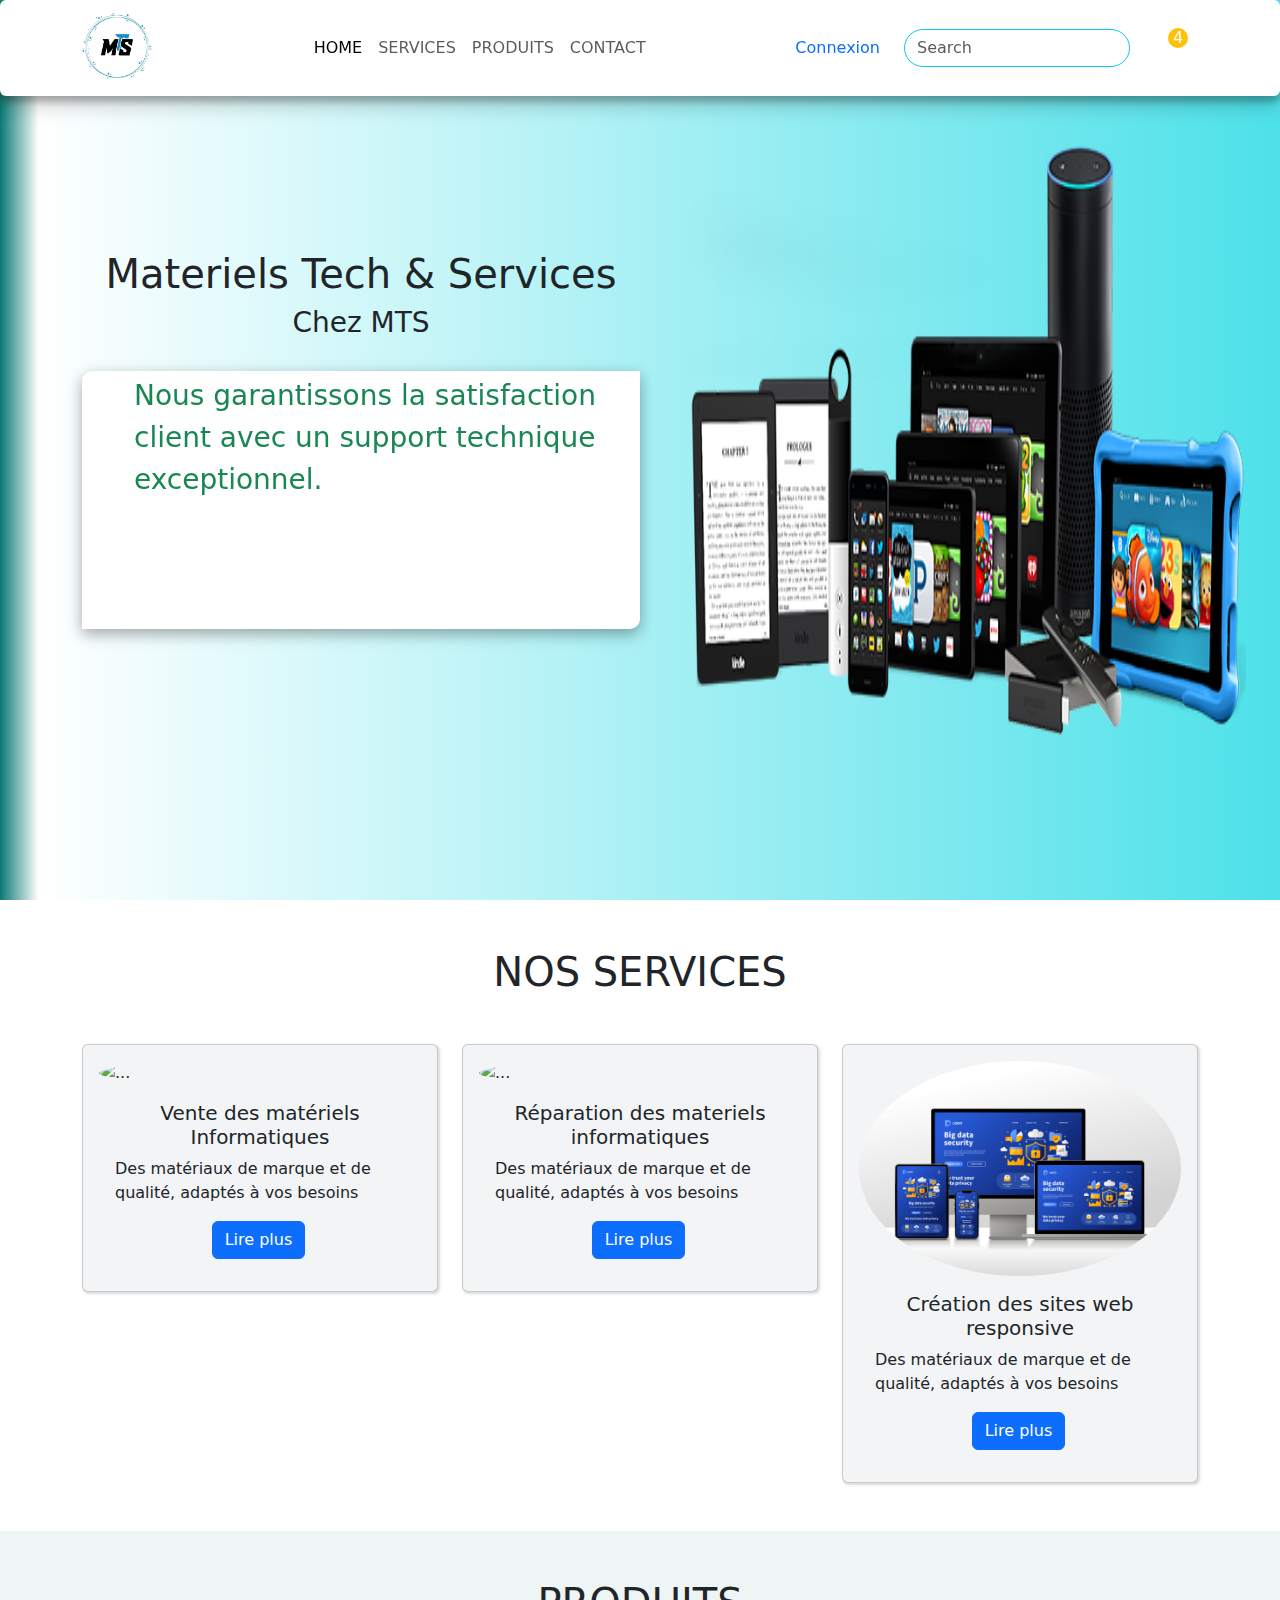
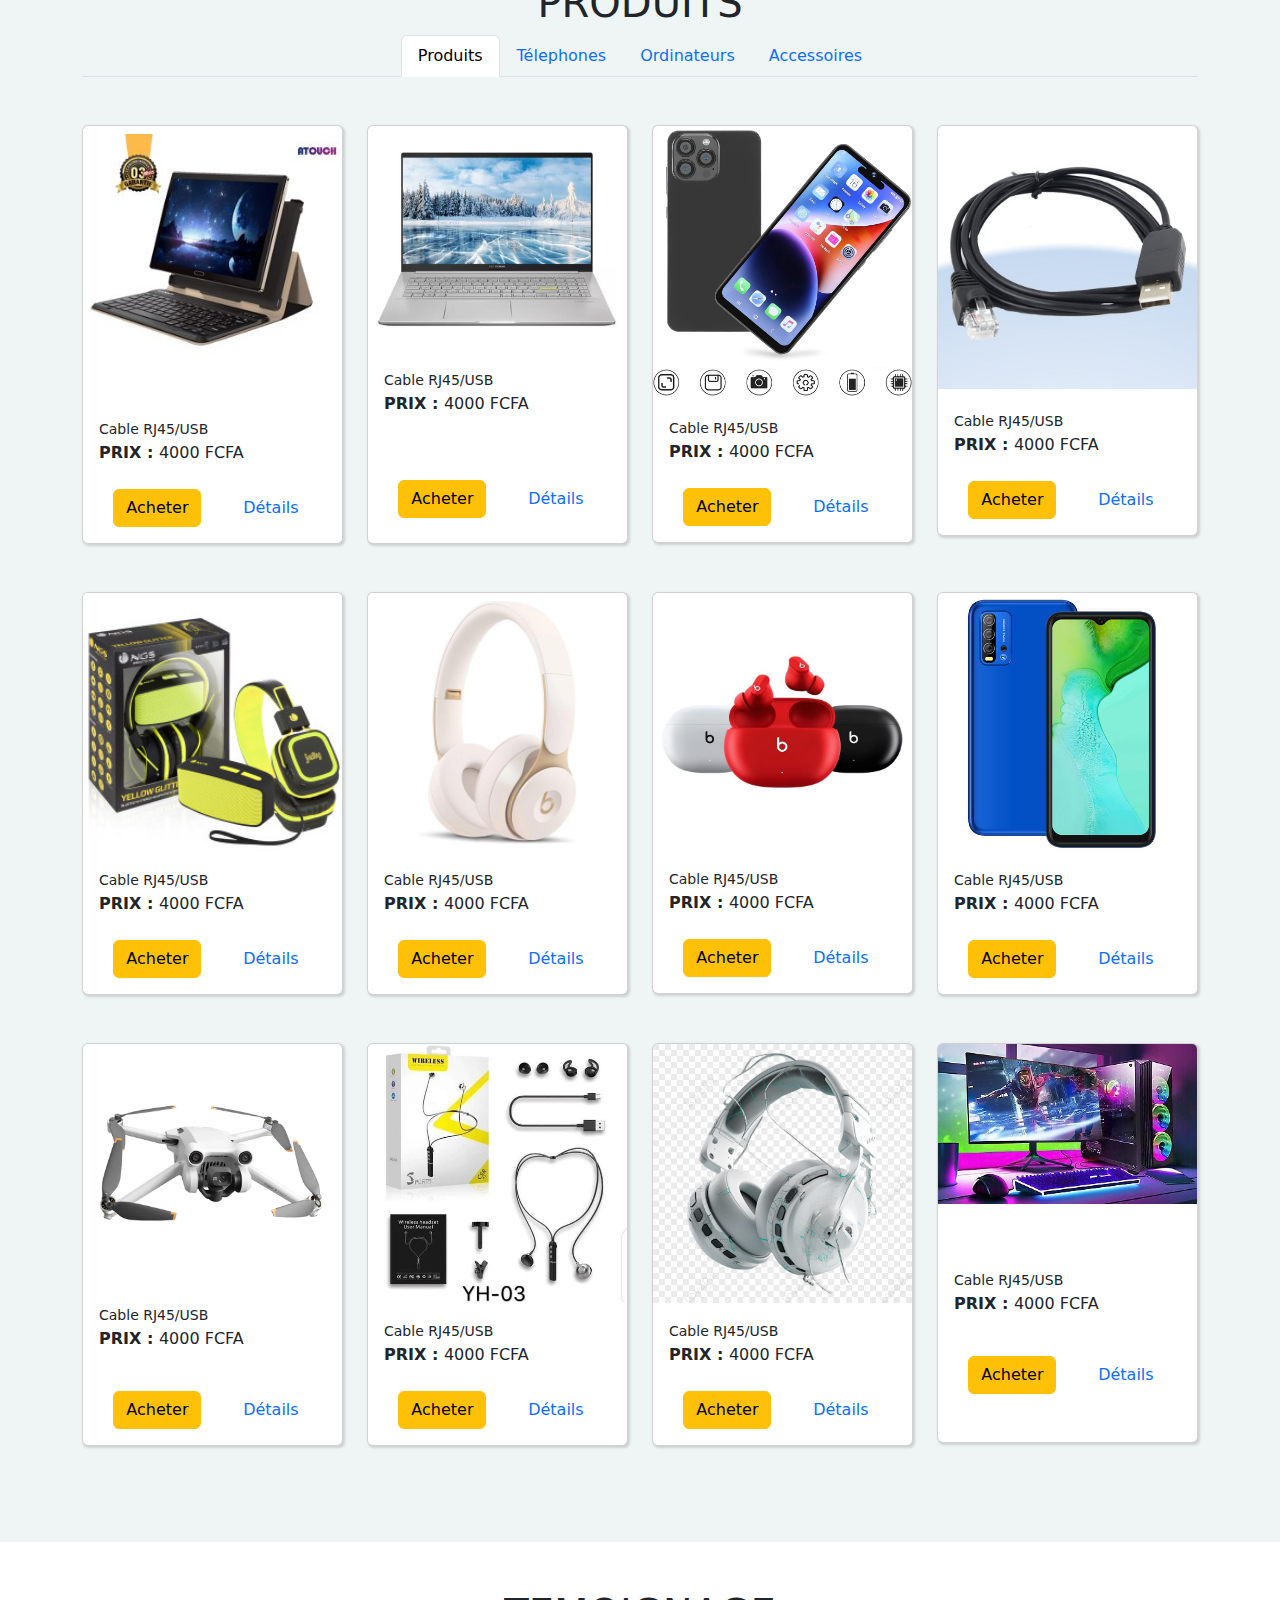
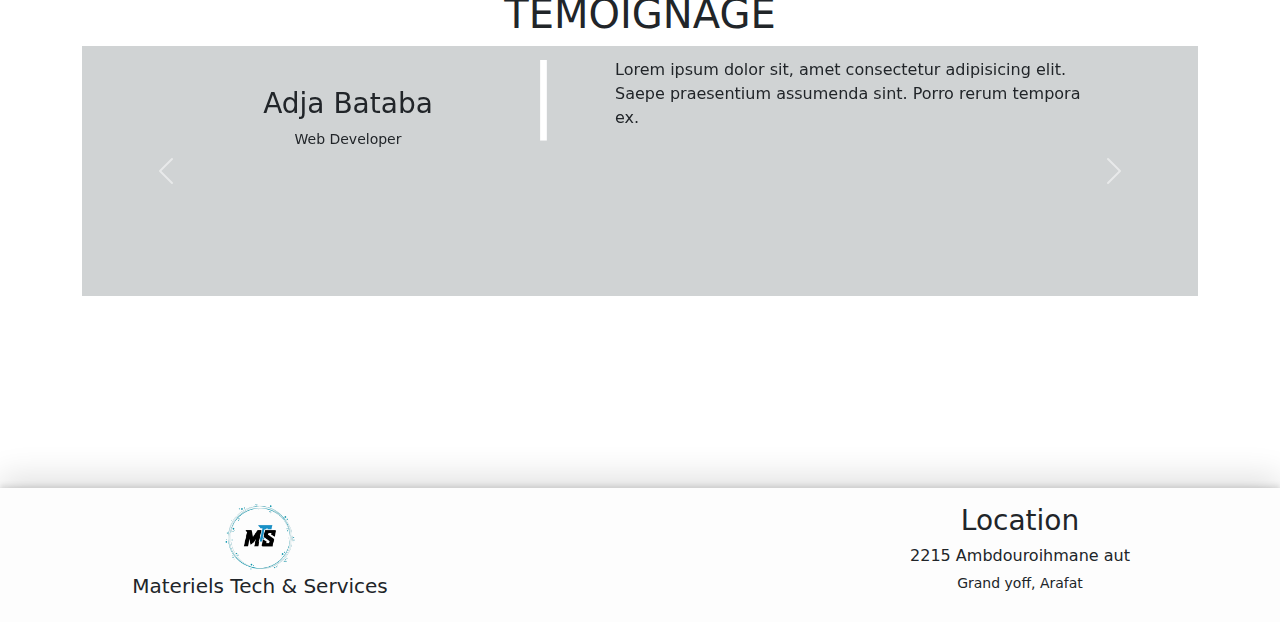
==== commit 9dfb0a53: "update fin" ====
--- a/index.html
+++ b/index.html
@@ -40,12 +40,14 @@
                         <a class="nav-link" href="#sect3">PRODUITS</a>
                     </li>
                     <li class="nav-item">
-                        <a class="nav-link" href="#">CONTACT</a>
+                        <a class="nav-link" href="contact.html">CONTACT</a>
                     </li>
                 </ul>
                 <div class="log me-4">
-                    <a href="#" class="text-decoration-none"><i
-                            class="fa-solid fa-user text-info me-1"></i><span>Connexion</span></a>
+                    <a href="connexion.html" class="text-decoration-none">
+                        <i class="fa-solid fa-user text-info me-1"></i>
+                        <span>Connexion</span>
+                    </a>
                 </div>
                 <form class="d-flex" role="search">
                     <input class="form-control rounded-pill border-info me-2" type="search" placeholder="Search"
@@ -966,7 +968,7 @@
                                             <i class="fa-solid fa-star text-secondary"></i>
                                             <i class="fa-solid fa-star text-secondary"></i>
                                         </div>
-                                        <div class="button mt-2 d-flex justify-content-around align-items-center">
+                                        <div class="button d-flex justify-content-around align-items-center">
                                             <button type="button" class="btn btn-warning">Acheter</button>
                                             <button type="button" class="btn text-primary" data-bs-toggle="modal"
                                                 data-bs-target="#produit2">
@@ -1339,7 +1341,8 @@
                                                                 data-bs-dismiss="modal" aria-label="Close"></button>
                                                         </div>
                                                         <div class="modal-body">
-                                                            <img src="images/tel8.jpg" class="card-img-top my-2" alt="...">
+                                                            <img src="images/tel8.jpg" class="card-img-top my-2"
+                                                                alt="...">
                                                             <div class="info">
                                                                 <p>
                                                                     <strong>Marque : </strong>
@@ -1679,7 +1682,8 @@
                                             <i class="fa-solid fa-star text-secondary"></i>
                                             <i class="fa-solid fa-star text-secondary"></i>
                                         </div>
-                                        <div class="button mt-2 d-flex justify-content-around align-items-center mt-4 pt-1">
+                                        <div
+                                            class="button mt-2 d-flex justify-content-around align-items-center mt-4 pt-1">
                                             <button type="button" class="btn btn-warning">Acheter</button>
                                             <button type="button" class="btn text-primary" data-bs-toggle="modal"
                                                 data-bs-target="#ordi6">
@@ -1816,7 +1820,8 @@
                                                                 data-bs-dismiss="modal" aria-label="Close"></button>
                                                         </div>
                                                         <div class="modal-body">
-                                                            <img src="images/pc8.jpg" class="card-img-top mb-2" alt="...">
+                                                            <img src="images/pc8.jpg" class="card-img-top mb-2"
+                                                                alt="...">
                                                             <div class="info">
                                                                 <p>
                                                                     <strong>Marque : </strong>
@@ -1910,7 +1915,8 @@
                             <!-- produit 2 -->
                             <div class="col-12 col-md-4 col-lg-3 mb-5">
                                 <div class="card">
-                                    <img src="images/accessoire23.jpeg" class="card-img-top tel1 offset-1 py-4" alt="...">
+                                    <img src="images/accessoire23.jpeg" class="card-img-top tel1 offset-1 py-4"
+                                        alt="...">
                                     <div class="card-body">
                                         <small>Cable RJ45/USB</small>
                                         <p><strong>PRIX : </strong> 4000 FCFA</p>
@@ -1940,8 +1946,8 @@
                                                                 data-bs-dismiss="modal" aria-label="Close"></button>
                                                         </div>
                                                         <div class="modal-body">
-                                                            <img src="images/accessoire23.jpeg" class="card-img-top py-1"
-                                                                alt="...">
+                                                            <img src="images/accessoire23.jpeg"
+                                                                class="card-img-top py-1" alt="...">
                                                             <div class="info">
                                                                 <p>
                                                                     <strong>Marque : </strong>
@@ -2117,8 +2123,8 @@
                                                                 data-bs-dismiss="modal" aria-label="Close"></button>
                                                         </div>
                                                         <div class="modal-body">
-                                                            <img src="images/accessoire20.jpeg" class="card-img-top py-1"
-                                                                alt="...">
+                                                            <img src="images/accessoire20.jpeg"
+                                                                class="card-img-top py-1" alt="...">
                                                             <div class="info">
                                                                 <p>
                                                                     <strong>Marque : </strong>
@@ -2235,8 +2241,8 @@
                                                                 data-bs-dismiss="modal" aria-label="Close"></button>
                                                         </div>
                                                         <div class="modal-body">
-                                                            <img src="images/accessoire28.jpeg" class="card-img-top py-1"
-                                                                alt="...">
+                                                            <img src="images/accessoire28.jpeg"
+                                                                class="card-img-top py-1" alt="...">
                                                             <div class="info">
                                                                 <p>
                                                                     <strong>Marque : </strong>
@@ -2294,7 +2300,8 @@
                                                                 data-bs-dismiss="modal" aria-label="Close"></button>
                                                         </div>
                                                         <div class="modal-body">
-                                                            <img src="images/accessoire17.jpg" class="card-img-top my-2" alt="...">
+                                                            <img src="images/accessoire17.jpg" class="card-img-top my-2"
+                                                                alt="...">
                                                             <div class="info">
                                                                 <p>
                                                                     <strong>Marque : </strong>
@@ -2328,20 +2335,154 @@
     </section>
     <!-- FIn Section 3 -->
     <!-- Section 4 -->
-     <section id="sect4" class="mb-5">
+    <section id="sect4" class="mb-5">
         <div class="container">
-        <h1 class="text-center">TEMOIGNAGE</h1>
-        <!-- carousel -->
-      
-        <!-- Fin carousel -->
-            
-                
+            <h1 class="text-center">TEMOIGNAGE</h1>
+            <!-- carousel -->
+            <div class="row">
+                <div class="col">
+                    <div id="carouselExampleAutoplaying" class="carousel slide bg-carousel" data-bs-ride="carousel">
+                        <div class="carousel-inner">
+                            <div class="carousel-item active">
+                                <div class="row mx-5 d-flex flex-row align-items-center">
+                                    <div class="col-4 h-100 ms-0 ms-md-5 d-flex flex-column align-items-start align-items-md-center justify-content-center text-dark">
+                                        <img src="images/perso1.jpg" class="img-fluid img-carousel py-3" alt="">
+                                        <h3 class="">Adja Bataba</h3>
+                                        <small>Web Developer</small>
+                                    </div>
+                                    <div class="col-1">
+                                        <p class="text-white display-1">|</p>
+                                    </div>
+                                    <div class="col-6 text-dark">
+                                        <p> Lorem ipsum dolor sit, amet consectetur adipisicing elit.
+                                            Saepe praesentium assumenda sint. Porro rerum tempora ex.
+                                        </p>
+                                    </div>
+                                </div>
+                            </div>
+                            <div class="carousel-item">
+                                <div class="row mx-5 d-flex flex-row align-items-center">
+                                    <div
+                                        class="col-4 h-100 ms-0 ms-md-5 d-flex flex-column align-items-start align-items-md-center justify-content-center text-dark">
+                                        <img src="images/perso3.jpg" class="img-fluid img-carousel py-3" alt="">
+                                        <h3 class="">Alioune Badra</h3>
+                                        <small>Web Disegn</small>
+                                    </div>
+                                    <div class="col-1">
+                                        <p class="text-white display-1">|</p>
+                                    </div>
+                                    <div class="col-6 text-dark">
+                                        <p> Lorem ipsum dolor sit, amet consectetur adipisicing elit.
+                                            Saepe praesentium assumenda sint. Porro rerum tempora ex.
+                                        </p>
+                                    </div>
+                                </div>
+                            </div>
+                            <div class="carousel-item">
+                                <div class="row mx-5 d-flex flex-row align-items-center">
+                                    <div
+                                        class="col-4 h-100 ms-0 ms-md-5 d-flex flex-column align-items-start align-items-md-center justify-content-center text-dark">
+                                        <img src="images/perso4.jpg" class="img-fluid img-carousel py-3" alt="">
+                                        <h3 class="">Ahmed Diop</h3>
+                                        <small>Marketing digital</small>
+                                    </div>
+                                    <div class="col-1">
+                                        <p class="text-white display-1">|</p>
+                                    </div>
+                                    <div class="col-6 text-dark">
+                                        <p> Lorem ipsum dolor sit, amet consectetur adipisicing elit.
+                                            Saepe praesentium assumenda sint. Porro rerum tempora ex.
+                                        </p>
+                                    </div>
+                                </div>
+                            </div>
+                            <div class="carousel-item">
+                                <div class="row mx-5 d-flex flex-row align-items-center">
+                                    <div
+                                        class="col-4 h-100 ms-0 ms-md-5 d-flex flex-column align-items-start align-items-md-center justify-content-center text-dark">
+                                        <img src="images/perso2.jpg" class="img-fluid img-carousel py-3" alt="">
+                                        <h3 class="">Farmata Ndiaye</h3>
+                                        <small>Mobil Developer</small>
+                                    </div>
+                                    <div class="col-1">
+                                        <p class="text-white display-1">|</p>
+                                    </div>
+                                    <div class="col-6 text-dark">
+                                        <p> Lorem ipsum dolor sit, amet consectetur adipisicing elit.
+                                            Saepe praesentium assumenda sint. Porro rerum tempora ex.
+                                        </p>
+                                    </div>
+                                </div>
+                            </div>
+                            <div class="carousel-item">
+                                <div class="row mx-5 d-flex flex-row align-items-center">
+                                    <div class="col-4 h-100 ms-0 ms-md-5 d-flex flex-column align-items-start align-items-md-center justify-content-center text-dark">
+                                        <img src="images/perso5.jpg" class="img-fluid img-carousel py-0 py-md-3" alt="">
+                                        <h3 class="align-center">Doucouré Diallo</h3>
+                                        <small>Web Developer</small>
+                                    </div>
+                                    <div class="col-1">
+                                        <p class="text-white display-1">|</p>
+                                    </div>
+                                    <div class="col-6 text-dark">
+                                        <p> Lorem ipsum dolor sit, amet consectetur adipisicing elit.
+                                            Saepe praesentium assumenda sint. Porro rerum tempora ex.
+                                        </p>
+                                    </div>
+                                </div>
+                            </div>
+                        </div>
+                        <button class="carousel-control-prev" type="button" data-bs-target="#carouselExampleAutoplaying"
+                            data-bs-slide="prev">
+                            <span class="carousel-control-prev-icon text-dark" aria-hidden="true"></span>
+                            <span class="visually-hidden">Previous</span>
+                        </button>
+                        <button class="carousel-control-next btn-dark" type="button"
+                            data-bs-target="#carouselExampleAutoplaying" data-bs-slide="next">
+                            <span class="carousel-control-next-icon" aria-hidden="true"></span>
+                            <span class="visually-hidden">Next</span>
+                        </button>
+                    </div>
+                </div>
+            </div>
+            <!-- Fin carousel -->
         </div>
-     </section>
+    </section>
     <!-- Fin Section 4 -->
-
+    <!-- Footer -->
+     <footer class="mt-5 py-3 bg-footer">
+        <div class="container">
+            <div class="row d-flex flex-column flex-md-row">
+                <div class="col-12 col-md-4 d-flex flex-column align-items-center justify-content-center">
+                    <a href="#" class="logo">
+                        <img src="images/logo.png" alt="Logo" class="img-fluid">
+                    </a>
+                    <h3 class="text-dark fs-5 fw-light">Materiels Tech & Services</h3>
+                </div>
+                <div class="col-12 col-md-4 d-flex flex-row align-items-center  justify-content-center gap-5 ">
+                    <a href="https://www.facebook.com/?locale=fr_FR" class="text-decoration-none">
+                        <i class="fa-brands fa-facebook fs-3 text-dark"></i>
+                    </a>
+                    <a href="https://www.instagram.com/" class=" text-decoration-none">
+                        <i class="fa-brands fa-square-instagram fs-3 text-dark"></i>
+                    </a>
+                    <a href="https://x.com/?lang=fr" class="text-decoration-none">
+                        <i class="fa-brands fa-twitter fs-3 text-dark"></i>
+                    </a>
+                </div>
+                <div class="col-12 col-md-4 d-flex flex-column align-items-center">
+                    <h3>Location</h3>
+                    <h6>2215 Ambdouroihmane aut</h6>
+                    <small>Grand yoff, Arafat</small>
+                </div>
+            </div>
+        </div>
+     </footer>
+    <!-- Fin Footer -->
     <!-- Js CDN -->
-    <script src="https://cdnjs.cloudflare.com/ajax/libs/jquery/3.6.0/jquery.min.js" integrity="sha512-894YE6QWD5I59HgZOGReFYm4dnWc1Qt5NtvYSaNcOP+u1T9qYdvdihz0PPSiiqn/+/3e7Jo4EaG7TubfWGUrMQ==" crossorigin="anonymous" referrerpolicy="no-referrer"></script>
+    <script src="https://cdnjs.cloudflare.com/ajax/libs/jquery/3.6.0/jquery.min.js"
+        integrity="sha512-894YE6QWD5I59HgZOGReFYm4dnWc1Qt5NtvYSaNcOP+u1T9qYdvdihz0PPSiiqn/+/3e7Jo4EaG7TubfWGUrMQ=="
+        crossorigin="anonymous" referrerpolicy="no-referrer"></script>
     <!-- Script Bootstrap -->
     <script src="https://cdn.jsdelivr.net/npm/bootstrap@5.3.3/dist/js/bootstrap.bundle.min.js"
         integrity="sha384-YvpcrYf0tY3lHB60NNkmXc5s9fDVZLESaAA55NDzOxhy9GkcIdslK1eN7N6jIeHz"
--- a/css/style.css
+++ b/css/style.css
@@ -15,14 +15,28 @@
     width: 100%;
 }
 
+.bg-carousel {
+    background:  #D0D3D4;
+}
+
+.bg-footer {
+    background: #fdfdfd;
+    box-shadow: rgba(0, 0, 0, 0.25) 0px 54px 55px, rgba(0, 0, 0, 0.12) 0px -12px 30px, rgba(0, 0, 0, 0.12) 0px 4px 6px, rgba(0, 0, 0, 0.17) 0px 12px 13px, rgba(0, 0, 0, 0.09) 0px -3px 5px;
+}
+
+.bg-form {
+    background: #dfe9f3;
+}
+
 /* Coleur personnaliser et font */
 
 body {
-    min-width: 233px;
+    min-width: 360px;
 }
 
 /* Navbar Style */
-.navbar-brand img {
+.navbar-brand img,
+.logo img {
     width: 70px;
 }
 
@@ -77,10 +91,11 @@
 
 
 .img-carousel {
- width: 100%;
+ width: 50%;
+ border-radius: 100%;
 }
 
-/* sect 3 */
+/* section 3 */
 #sect3{
     background: #ebf1f1d0;
 }
@@ -89,7 +104,7 @@
     width: 82%;
 }
 
-/* sect 4 */
+/* section 4 */
 #sect4 {
     height: 50vh;
 }
@@ -97,6 +112,7 @@
 .carousel-inner {
     height: 250px !important;
 }
+
 /* Responsive  */
 
 /* Section 1 */
@@ -105,3 +121,33 @@
         height: 120vh;
     }
 }
+
+
+/* 
+  Partie connexion
+*/
+
+#sect-connex{
+    height: 74vh;
+    display: flex;
+    align-items: center;
+    justify-content: center;
+}
+
+/* Partie contact */
+#sect-cont{
+    height: 76vh;
+}
+
+
+/* Responsive page connexion */
+@media screen and (max-width: 768px) {
+    .shadow{
+        box-shadow: rgb(85, 91, 255) 0px 0px 0px 3px, rgb(0, 0, 27) 0px 0px 0px 6px !important;
+    }
+
+    #sect-connex,
+    #sect-cont{
+        height: 95vh;
+    }
+}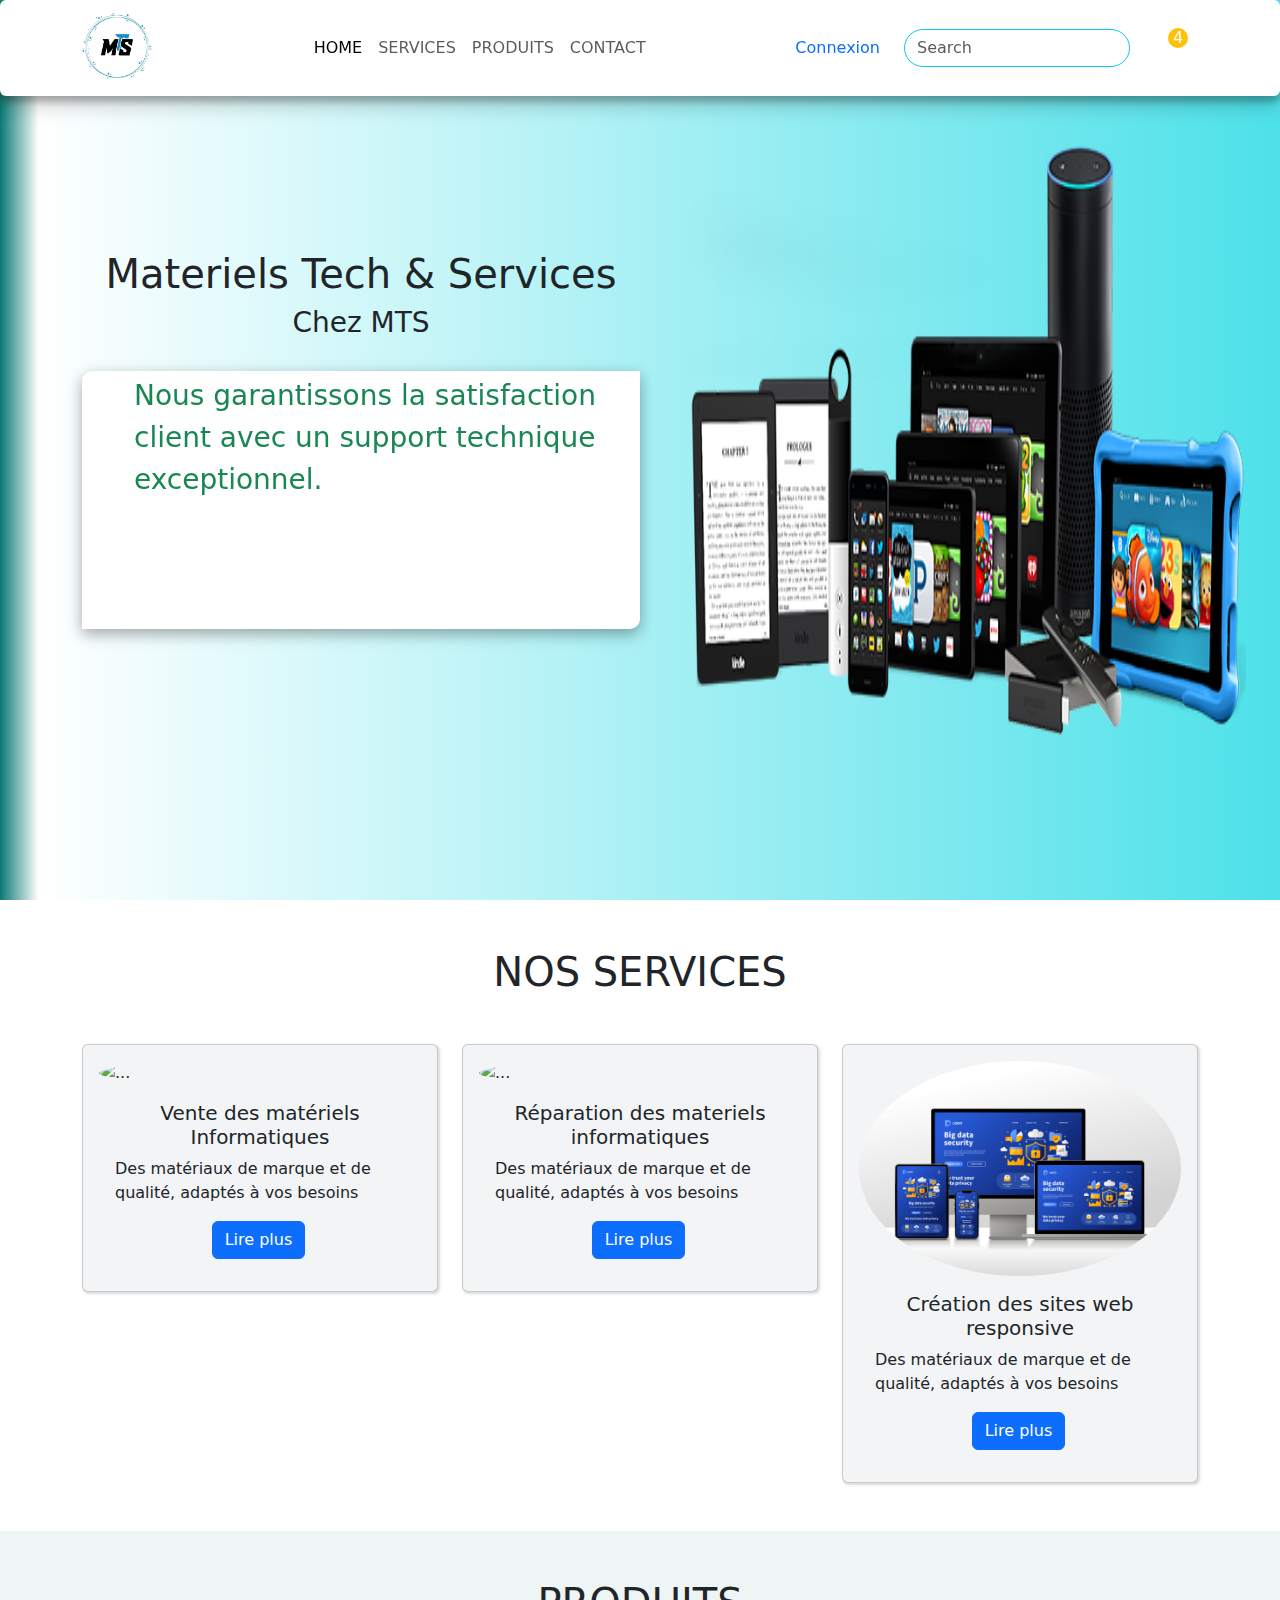
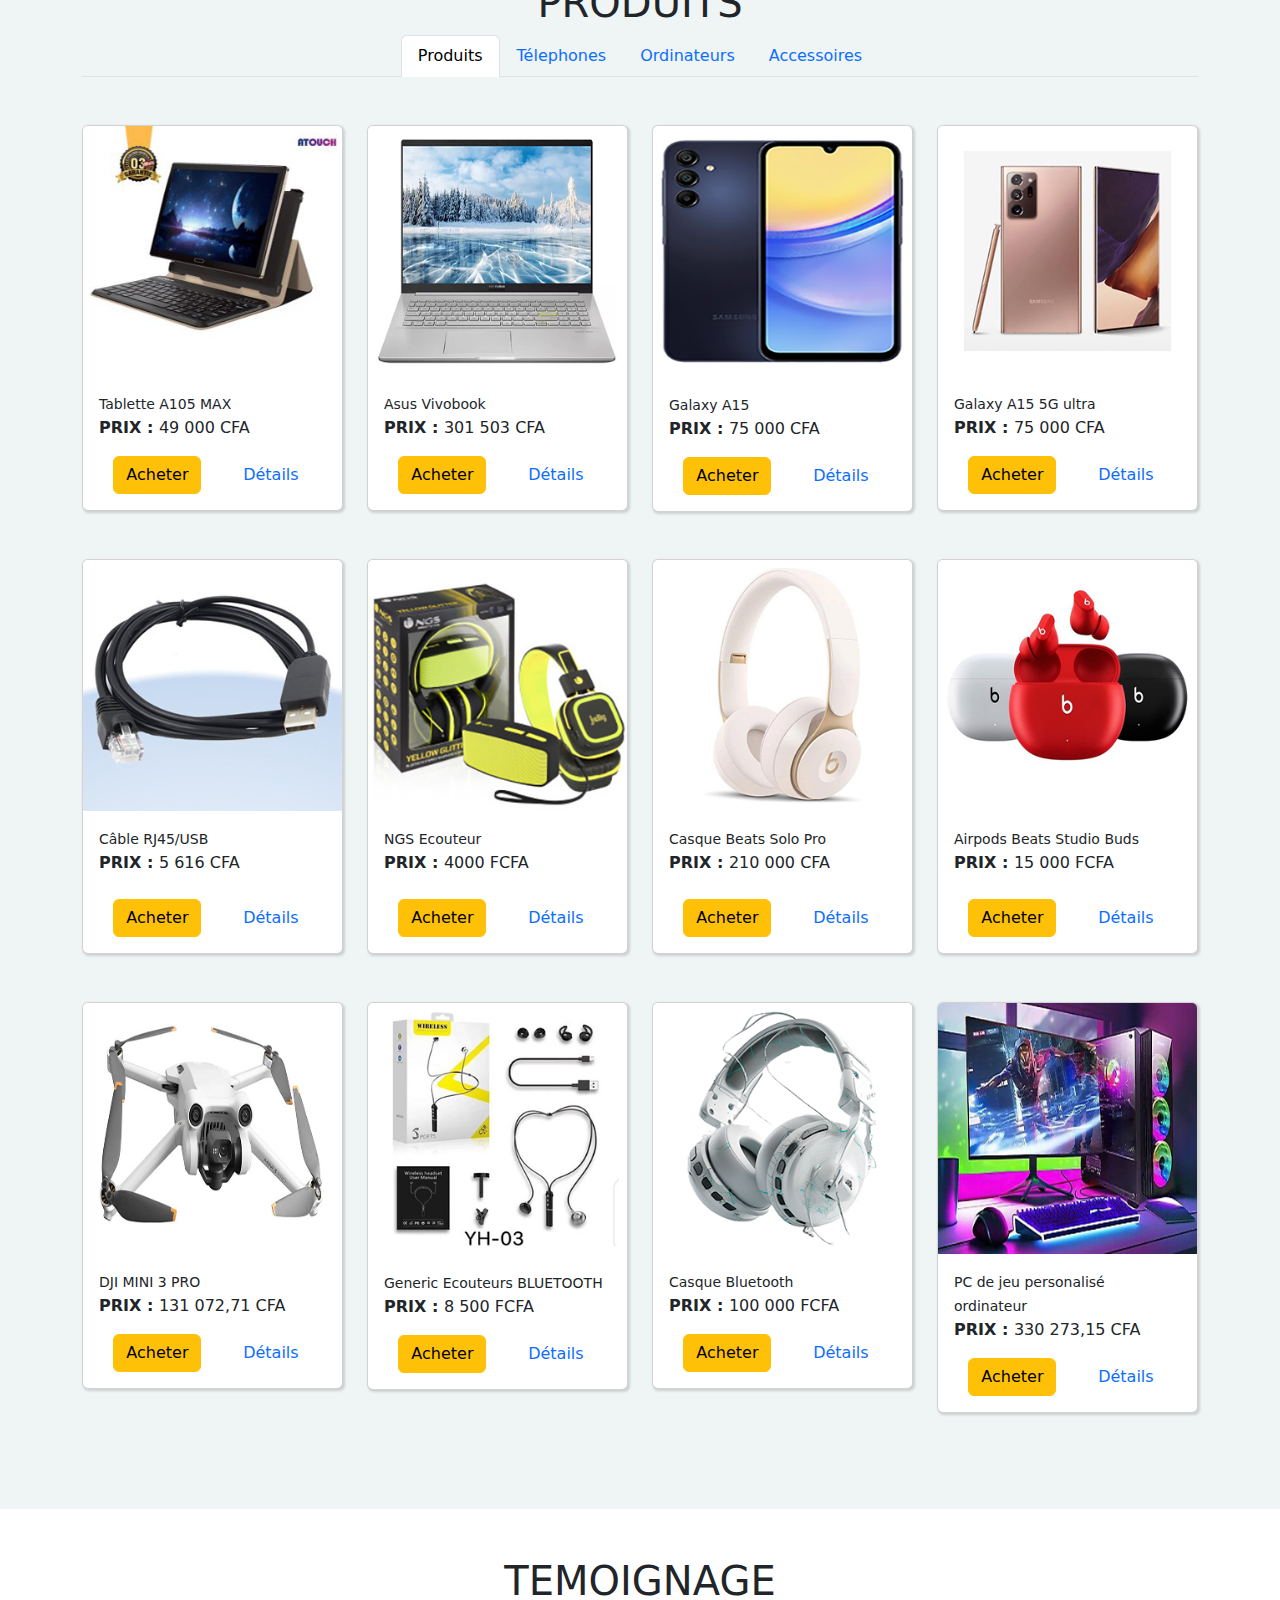
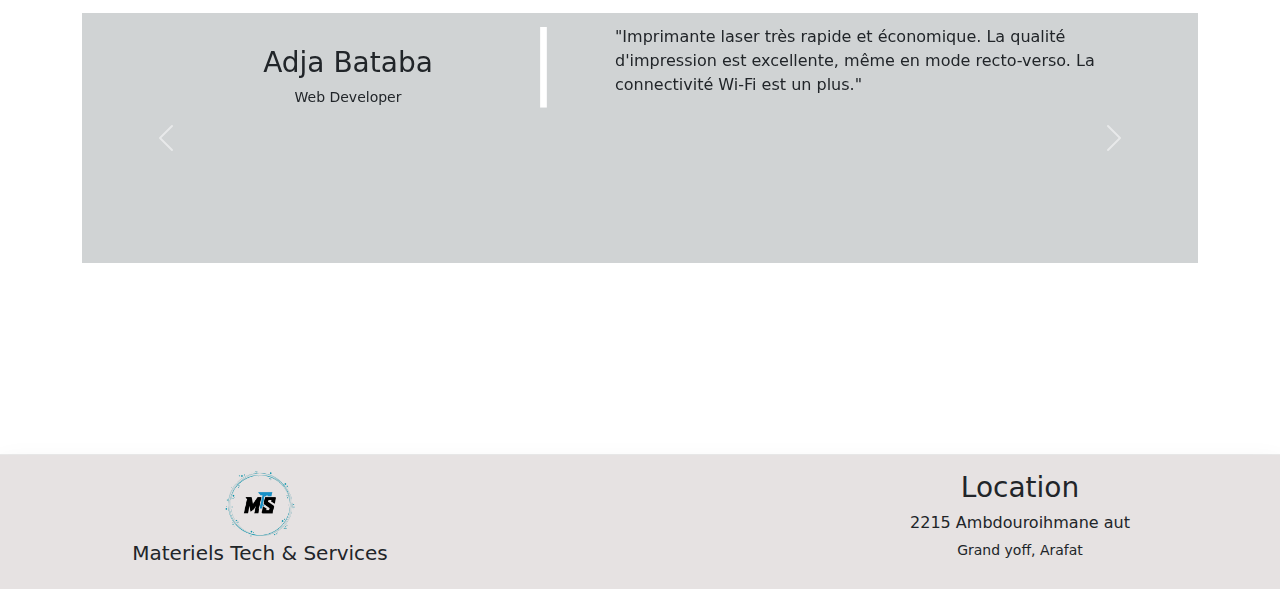
==== commit 08ba6129: "update infos produits" ====
--- a/index.html
+++ b/index.html
@@ -185,20 +185,20 @@
                         tabindex="0">
                         <div class="row mt-5">
                             <!-- produit 1 -->
-                            <div class="col-12 col-md-4 col-lg-3 mb-5">
-                                <div class="card">
-                                    <img src="images/pc0.jpg" class="card-img-top py-2" alt="...">
-                                    <div class="card-body">
-                                        <small>Cable RJ45/USB</small>
-                                        <p><strong>PRIX : </strong> 4000 FCFA</p>
-                                        <div class="icon d-flex  justify-content-end">
-                                            <i class="fa-solid fa-star text-warning"></i>
-                                            <i class="fa-solid fa-star text-warning"></i>
-                                            <i class="fa-solid fa-star text-warning"></i>
-                                            <i class="fa-solid fa-star text-secondary"></i>
-                                            <i class="fa-solid fa-star text-secondary"></i>
-                                        </div>
-                                        <div class="button mt-2 d-flex justify-content-around align-items-center">
+                            <div class="col-12 col-md-4 col-lg-3">
+                                <div class="card">
+                                    <img src="images/pc0.jpg" class="card-img-top" alt="...">
+                                    <div class="card-body">
+                                        <small>Tablette A105 MAX</small>
+                                        <p><strong>PRIX : </strong> 49 000 CFA</p>
+                                        <div class="icon d-flex  justify-content-end">
+                                            <i class="fa-solid fa-star text-warning"></i>
+                                            <i class="fa-solid fa-star text-warning"></i>
+                                            <i class="fa-solid fa-star text-warning"></i>
+                                            <i class="fa-solid fa-star text-secondary"></i>
+                                            <i class="fa-solid fa-star text-secondary"></i>
+                                        </div>
+                                        <div class="button d-flex justify-content-around align-items-center">
                                             <button type="button" class="btn btn-warning">Acheter</button>
                                             <button type="button" class="btn text-primary" data-bs-toggle="modal"
                                                 data-bs-target="#exampleModal1">
@@ -210,13 +210,83 @@
                                                 <div class="modal-dialog">
                                                     <div class="modal-content">
                                                         <div class="modal-header">
-                                                            <h1 class="modal-title fs-5" id="exampleModalLabel">Tablette
+                                                            <h1 class="modal-title fs-5" id="exampleModalLabel">
+                                                                <strong>Nom de produit : </strong>Tablette A05 MAX
                                                             </h1>
                                                             <button type="button" class="btn-close"
                                                                 data-bs-dismiss="modal" aria-label="Close"></button>
                                                         </div>
                                                         <div class="modal-body">
                                                             <img src="images/pc0.jpg" class="card-img-top py-2"
+                                                                alt="...">
+                                                            <div class="info">
+                                                                <p>
+                                                                    <strong>Marque : </strong>
+                                                                    <span>ATouch Tablette</span>
+                                                                </p>
+                                                                <p>
+                                                                    <strong>Espace : </strong>
+                                                                    <span class="me-3">256GO</span>
+                                                                    <strong>RAM :</strong>
+                                                                    <span class="me-3">6GO</span>
+                                                                    <strong>Résolution :</strong>
+                                                                    <span class="me-3">10.1"</span>
+                                                                </p>
+                                                            </div>
+                                                        </div>
+                                                        <!-- <div class="quauntite ms-3">
+                                                            <i class="fa-solid fa-minus"></i>
+                                                            <input type="text" value="" class="w-25">
+                                                            <i class="fa-solid fa-plus"></i>
+                                                        </div> -->
+                                                        <div class="modal-footer">
+                                                            <button type="button" class="btn btn-secondary"
+                                                                data-bs-dismiss="modal">Close</button>
+                                                            <button type="button"
+                                                                class="btn btn-warning">Acheter</button>
+                                                        </div>
+                                                    </div>
+                                                </div>
+                                            </div>
+                                        </div>
+                                    </div>
+                                </div>
+                            </div>
+                            <!-- produit 2 -->
+                            <div class="col-12 col-md-4 col-lg-3">
+                                <div class="card">
+                                    <img src="images/pc2.jpg" class="card-img-top" alt="...">
+                                    <div class="card-body">
+                                        <small>Asus Vivobook</small>
+                                        <p><strong>PRIX : </strong>  301 503 CFA</p>
+                                        <div class="icon d-flex  justify-content-end">
+                                            <i class="fa-solid fa-star text-warning"></i>
+                                            <i class="fa-solid fa-star text-warning"></i>
+                                            <i class="fa-solid fa-star text-warning"></i>
+                                            <i class="fa-solid fa-star text-secondary"></i>
+                                            <i class="fa-solid fa-star text-secondary"></i>
+                                        </div>
+                                        <div class="button d-flex justify-content-around align-items-center">
+                                            <button type="button" class="btn btn-warning">Acheter</button>
+                                            <button type="button" class="btn text-primary" data-bs-toggle="modal"
+                                                data-bs-target="#exampleModal2">
+                                                Détails
+                                            </button>
+                                            <!-- Modal -->
+                                            <div class="modal fade" id="exampleModal2" tabindex="-1"
+                                                aria-labelledby="exampleModalLabel" aria-hidden="true">
+                                                <div class="modal-dialog">
+                                                    <div class="modal-content">
+                                                        <div class="modal-header">
+                                                            <h1 class="modal-title fs-5" id="exampleModalLabel">
+                                                                <strong>Nom produit</strong>
+                                                                <span></span>
+                                                            </h1>
+                                                            <button type="button" class="btn-close"
+                                                                data-bs-dismiss="modal" aria-label="Close"></button>
+                                                        </div>
+                                                        <div class="modal-body">
+                                                            <img src="images/pc2.jpg" class="card-img-top py-2"
                                                                 alt="...">
                                                             <div class="info">
                                                                 <p>
@@ -242,71 +312,189 @@
                                     </div>
                                 </div>
                             </div>
-                            <!-- Produit 2 -->
-                            <div class="col-12 col-md-4 col-lg-3 mb-5">
-                                <div class="card h-100">
-                                    <img src="images/pc2.jpg" class="card-img-top py-3" alt="...">
-                                    <div class="card-body">
-                                        <small>Cable RJ45/USB</small>
+                            <!-- produit 3 -->
+                            <div class="col-12 col-md-4 col-lg-3">
+                                <div class="card">
+                                    <img src="images/tel1.png" class="card-img-top p-2" alt="...">
+                                    <div class="card-body">
+                                        <small>Galaxy A15</small>
+                                        <p><strong>PRIX : </strong> 75 000 CFA</p>
+                                        <div class="icon d-flex  justify-content-end">
+                                            <i class="fa-solid fa-star text-warning"></i>
+                                            <i class="fa-solid fa-star text-warning"></i>
+                                            <i class="fa-solid fa-star text-warning"></i>
+                                            <i class="fa-solid fa-star text-secondary"></i>
+                                            <i class="fa-solid fa-star text-secondary"></i>
+                                        </div>
+                                        <div class="button d-flex justify-content-around align-items-center">
+                                            <button type="button" class="btn btn-warning">Acheter</button>
+                                            <button type="button" class="btn text-primary" data-bs-toggle="modal"
+                                                data-bs-target="#exampleModal3">
+                                                Détails
+                                            </button>
+                                            <!-- Modal -->
+                                            <div class="modal fade" id="exampleModal3" tabindex="-1"
+                                                aria-labelledby="exampleModalLabel" aria-hidden="true">
+                                                <div class="modal-dialog">
+                                                    <div class="modal-content">
+                                                        <div class="modal-header">
+                                                            <h1 class="modal-title fs-5" id="exampleModalLabel">Tablette
+                                                            </h1>
+                                                            <button type="button" class="btn-close"
+                                                                data-bs-dismiss="modal" aria-label="Close"></button>
+                                                        </div>
+                                                        <div class="modal-body">
+                                                            <img src="images/tel1.png" class="card-img-top py-2"
+                                                                alt="...">
+                                                            <div class="info">
+                                                                <p>
+                                                                    <strong>Marque : </strong>
+                                                                    <span>ATouch Tablette</span>
+                                                                </p>
+                                                                <p>
+                                                                    <strong>Espace : </strong>
+                                                                    <span>256+6Go</span>
+                                                                </p>
+                                                            </div>
+                                                        </div>
+                                                        <div class="modal-footer">
+                                                            <button type="button" class="btn btn-secondary"
+                                                                data-bs-dismiss="modal">Close</button>
+                                                            <button type="button"
+                                                                class="btn btn-warning">Acheter</button>
+                                                        </div>
+                                                    </div>
+                                                </div>
+                                            </div>
+                                        </div>
+                                    </div>
+                                </div>
+                            </div>
+                            <!-- Produit 4 -->
+                            <div class="col-12 col-md-4 col-lg-3 mb-5">
+                                <div class="card">
+                                    <img src="images/tel11.jpg" class="card-img-top" alt="...">
+                                    <div class="card-body">
+                                        <small>Galaxy A15 5G ultra</small>
+                                        <p><strong>PRIX : </strong> 75 000 CFA</p>
+                                        <div class="icon d-flex  justify-content-end">
+                                            <i class="fa-solid fa-star text-warning"></i>
+                                            <i class="fa-solid fa-star text-warning"></i>
+                                            <i class="fa-solid fa-star text-warning"></i>
+                                            <i class="fa-solid fa-star text-secondary"></i>
+                                            <i class="fa-solid fa-star text-secondary"></i>
+                                        </div>
+                                        <div class="button d-flex justify-content-around align-items-center">
+                                            <button type="button" class="btn btn-warning">Acheter</button>
+                                            <button type="button" class="btn text-primary" data-bs-toggle="modal"
+                                                data-bs-target="#exampleModal3">
+                                                Détails
+                                            </button>
+                                            <!-- Modal -->
+                                            <div class="modal fade" id="exampleModal3" tabindex="-1"
+                                                aria-labelledby="exampleModalLabe" aria-hidden="true">
+                                                <div class="modal-dialog">
+                                                    <div class="modal-content">
+                                                        <div class="modal-header">
+                                                            <h1 class="modal-title fs-5" id="exampleModalLabel">Nom
+                                                                produit
+                                                            </h1>
+                                                            <button type="button" class="btn-close"
+                                                                data-bs-dismiss="modal" aria-label="Close"></button>
+                                                        </div>
+                                                        <div class="modal-body">
+                                                            <img src="images/tel11.jpg" class="card-img-top py-1"
+                                                                alt="...">
+                                                            <div class="info">
+                                                                <p>
+                                                                    <strong>Marque : </strong>
+                                                                    <span>Nom marque</span>
+                                                                </p>
+                                                                <p>
+                                                                    <strong>Détail : </strong>
+                                                                    <span>infos détail</span>
+                                                                </p>
+                                                            </div>
+                                                        </div>
+                                                        <div class="modal-footer">
+                                                            <button type="button" class="btn btn-secondary"
+                                                                data-bs-dismiss="modal">Close</button>
+                                                            <button type="button"
+                                                                class="btn btn-warning">Acheter</button>
+                                                        </div>
+                                                    </div>
+                                                </div>
+                                            </div>
+                                        </div>
+                                    </div>
+                                </div>
+                            </div>
+                            <!-- Produit 5 -->
+                            <div class="col-12 col-md-4 col-lg-3 mb-5">
+                                <div class="card">
+                                    <img src="images/accessoire1.jpg" class="card-img-top py-" alt="...">
+                                    <div class="card-body">
+                                        <small>Câble RJ45/USB</small>
+                                        <p><strong>PRIX : </strong> 5 616 CFA</p>
+                                        <div class="icon d-flex  justify-content-end">
+                                            <i class="fa-solid fa-star text-warning"></i>
+                                            <i class="fa-solid fa-star text-warning"></i>
+                                            <i class="fa-solid fa-star text-warning"></i>
+                                            <i class="fa-solid fa-star text-secondary"></i>
+                                            <i class="fa-solid fa-star text-secondary"></i>
+                                        </div>
+                                        <div class="button mt-2 d-flex justify-content-around align-items-center">
+                                            <button type="button" class="btn btn-warning">Acheter</button>
+                                            <button type="button" class="btn text-primary" data-bs-toggle="modal"
+                                                data-bs-target="#exampleModal4">
+                                                Détails
+                                            </button>
+                                            <!-- Modal -->
+                                            <div class="modal fade" id="exampleModal4" tabindex="-1"
+                                                aria-labelledby="exampleModalLabe" aria-hidden="true">
+                                                <div class="modal-dialog">
+                                                    <div class="modal-content">
+                                                        <div class="modal-header">
+                                                            <h1 class="modal-title fs-5" id="exampleModalLabel">Nom
+                                                                produit
+                                                            </h1>
+                                                            <button type="button" class="btn-close"
+                                                                data-bs-dismiss="modal" aria-label="Close"></button>
+                                                        </div>
+                                                        <div class="modal-body">
+                                                            <img src="images/accessoire1.jpg" class="card-img-top py-1"
+                                                                alt="...">
+                                                            <div class="info">
+                                                                <p>
+                                                                    <strong>Marque : </strong>
+                                                                    <span>Nom marque</span>
+                                                                </p>
+                                                                <p>
+                                                                    <strong>Détail : </strong>
+                                                                    <span>infos détail</span>
+                                                                </p>
+                                                            </div>
+                                                        </div>
+                                                        <div class="modal-footer">
+                                                            <button type="button" class="btn btn-secondary"
+                                                                data-bs-dismiss="modal">Close</button>
+                                                            <button type="button"
+                                                                class="btn btn-warning">Acheter</button>
+                                                        </div>
+                                                    </div>
+                                                </div>
+                                            </div>
+                                        </div>
+                                    </div>
+                                </div>
+                            </div>
+                            <!-- Produit 6 -->
+                            <div class="col-12 col-md-4 col-lg-3 mb-5">
+                                <div class="card">
+                                    <img src="images/accessoire10.jpg" class="card-img-top" alt="...">
+                                    <div class="card-body">
+                                        <small>NGS Ecouteur</small>
                                         <p><strong>PRIX : </strong> 4000 FCFA</p>
-                                        <div class="icon d-flex mb-4 justify-content-end">
-                                            <i class="fa-solid fa-star text-warning"></i>
-                                            <i class="fa-solid fa-star text-warning"></i>
-                                            <i class="fa-solid fa-star text-warning"></i>
-                                            <i class="fa-solid fa-star text-secondary"></i>
-                                            <i class="fa-solid fa-star text-secondary"></i>
-                                        </div>
-                                        <div class="button mt-2 d-flex justify-content-around align-items-center pt-4">
-                                            <button type="button" class="btn btn-warning">Acheter</button>
-                                            <button type="button" class="btn text-primary" data-bs-toggle="modal"
-                                                data-bs-target="#exampleModal2">
-                                                Détails
-                                            </button>
-                                            <!-- Modal -->
-                                            <div class="modal fade" id="exampleModal2" tabindex="-1"
-                                                aria-labelledby="exampleModalLabe" aria-hidden="true">
-                                                <div class="modal-dialog">
-                                                    <div class="modal-content">
-                                                        <div class="modal-header">
-                                                            <h1 class="modal-title fs-5" id="exampleModalLabel">Tablette
-                                                            </h1>
-                                                            <button type="button" class="btn-close"
-                                                                data-bs-dismiss="modal" aria-label="Close"></button>
-                                                        </div>
-                                                        <div class="modal-body">
-                                                            <img src="images/pc2.jpg" class="card-img-top py-3"
-                                                                alt="...">
-                                                            <div class="info">
-                                                                <p>
-                                                                    <strong>Marque : </strong>
-                                                                    <span>Nom marque</span>
-                                                                </p>
-                                                                <p>
-                                                                    <strong>Espace : </strong>
-                                                                    <span>espace number</span>
-                                                                </p>
-                                                            </div>
-                                                        </div>
-                                                        <div class="modal-footer">
-                                                            <button type="button" class="btn btn-secondary"
-                                                                data-bs-dismiss="modal">Close</button>
-                                                            <button type="button"
-                                                                class="btn btn-warning">Acheter</button>
-                                                        </div>
-                                                    </div>
-                                                </div>
-                                            </div>
-                                        </div>
-                                    </div>
-                                </div>
-                            </div>
-                            <!-- Produit 3 -->
-                            <div class="col-12 col-md-4 col-lg-3 mb-5">
-                                <div class="card">
-                                    <img src="images/te11.jpg" class="card-img-top py-1" alt="...">
-                                    <div class="card-body">
-                                        <small>Cable RJ45/USB</small>
-                                        <p><strong>PRIX : </strong> 4000 FCFA</p>
                                         <div class="icon d-flex  justify-content-end">
                                             <i class="fa-solid fa-star text-warning"></i>
                                             <i class="fa-solid fa-star text-warning"></i>
@@ -317,55 +505,55 @@
                                         <div class="button mt-2 d-flex justify-content-around align-items-center">
                                             <button type="button" class="btn btn-warning">Acheter</button>
                                             <button type="button" class="btn text-primary" data-bs-toggle="modal"
-                                                data-bs-target="#exampleModal3">
-                                                Détails
-                                            </button>
-                                            <!-- Modal -->
-                                            <div class="modal fade" id="exampleModal3" tabindex="-1"
-                                                aria-labelledby="exampleModalLabe" aria-hidden="true">
-                                                <div class="modal-dialog">
-                                                    <div class="modal-content">
-                                                        <div class="modal-header">
-                                                            <h1 class="modal-title fs-5" id="exampleModalLabel">Nom
-                                                                produit
-                                                            </h1>
-                                                            <button type="button" class="btn-close"
-                                                                data-bs-dismiss="modal" aria-label="Close"></button>
-                                                        </div>
-                                                        <div class="modal-body">
-                                                            <img src="images/te11.jpg" class="card-img-top py-1"
-                                                                alt="...">
-                                                            <div class="info">
-                                                                <p>
-                                                                    <strong>Marque : </strong>
-                                                                    <span>Nom marque</span>
-                                                                </p>
-                                                                <p>
-                                                                    <strong>Détail : </strong>
-                                                                    <span>infos détail</span>
-                                                                </p>
-                                                            </div>
-                                                        </div>
-                                                        <div class="modal-footer">
-                                                            <button type="button" class="btn btn-secondary"
-                                                                data-bs-dismiss="modal">Close</button>
-                                                            <button type="button"
-                                                                class="btn btn-warning">Acheter</button>
-                                                        </div>
-                                                    </div>
-                                                </div>
-                                            </div>
-                                        </div>
-                                    </div>
-                                </div>
-                            </div>
-                            <!-- Produit 4 -->
-                            <div class="col-12 col-md-4 col-lg-3 mb-5">
-                                <div class="card">
-                                    <img src="images/accessoire1.jpg" class="card-img-top py-1" alt="...">
-                                    <div class="card-body">
-                                        <small>Cable RJ45/USB</small>
-                                        <p><strong>PRIX : </strong> 4000 FCFA</p>
+                                                data-bs-target="#exampleModal5">
+                                                Détails
+                                            </button>
+                                            <!-- Modal -->
+                                            <div class="modal fade" id="exampleModal5" tabindex="-1"
+                                                aria-labelledby="exampleModalLabe" aria-hidden="true">
+                                                <div class="modal-dialog">
+                                                    <div class="modal-content">
+                                                        <div class="modal-header">
+                                                            <h1 class="modal-title fs-5" id="exampleModalLabel">Nom
+                                                                produit
+                                                            </h1>
+                                                            <button type="button" class="btn-close"
+                                                                data-bs-dismiss="modal" aria-label="Close"></button>
+                                                        </div>
+                                                        <div class="modal-body">
+                                                            <img src="images/accessoire10.jpg" class="card-img-top"
+                                                                alt="...">
+                                                            <div class="info">
+                                                                <p>
+                                                                    <strong>Marque : </strong>
+                                                                    <span>Nom marque</span>
+                                                                </p>
+                                                                <p>
+                                                                    <strong>Détail : </strong>
+                                                                    <span>infos détail</span>
+                                                                </p>
+                                                            </div>
+                                                        </div>
+                                                        <div class="modal-footer">
+                                                            <button type="button" class="btn btn-secondary"
+                                                                data-bs-dismiss="modal">Close</button>
+                                                            <button type="button"
+                                                                class="btn btn-warning">Acheter</button>
+                                                        </div>
+                                                    </div>
+                                                </div>
+                                            </div>
+                                        </div>
+                                    </div>
+                                </div>
+                            </div>
+                            <!-- produit 7 -->
+                            <div class="col-12 col-md-4 col-lg-3 mb-5">
+                                <div class="card">
+                                    <img src="images/accessoire9.jpg" class="card-img-top p-2" alt="...">
+                                    <div class="card-body">
+                                        <small>Casque Beats Solo Pro</small>
+                                        <p><strong>PRIX : </strong> 210 000 CFA</p>
                                         <div class="icon d-flex  justify-content-end">
                                             <i class="fa-solid fa-star text-warning"></i>
                                             <i class="fa-solid fa-star text-warning"></i>
@@ -376,124 +564,6 @@
                                         <div class="button mt-2 d-flex justify-content-around align-items-center">
                                             <button type="button" class="btn btn-warning">Acheter</button>
                                             <button type="button" class="btn text-primary" data-bs-toggle="modal"
-                                                data-bs-target="#exampleModal4">
-                                                Détails
-                                            </button>
-                                            <!-- Modal -->
-                                            <div class="modal fade" id="exampleModal4" tabindex="-1"
-                                                aria-labelledby="exampleModalLabe" aria-hidden="true">
-                                                <div class="modal-dialog">
-                                                    <div class="modal-content">
-                                                        <div class="modal-header">
-                                                            <h1 class="modal-title fs-5" id="exampleModalLabel">Nom
-                                                                produit
-                                                            </h1>
-                                                            <button type="button" class="btn-close"
-                                                                data-bs-dismiss="modal" aria-label="Close"></button>
-                                                        </div>
-                                                        <div class="modal-body">
-                                                            <img src="images/accessoire1.jpg" class="card-img-top py-1"
-                                                                alt="...">
-                                                            <div class="info">
-                                                                <p>
-                                                                    <strong>Marque : </strong>
-                                                                    <span>Nom marque</span>
-                                                                </p>
-                                                                <p>
-                                                                    <strong>Détail : </strong>
-                                                                    <span>infos détail</span>
-                                                                </p>
-                                                            </div>
-                                                        </div>
-                                                        <div class="modal-footer">
-                                                            <button type="button" class="btn btn-secondary"
-                                                                data-bs-dismiss="modal">Close</button>
-                                                            <button type="button"
-                                                                class="btn btn-warning">Acheter</button>
-                                                        </div>
-                                                    </div>
-                                                </div>
-                                            </div>
-                                        </div>
-                                    </div>
-                                </div>
-                            </div>
-                            <!-- Produit 5 -->
-                            <div class="col-12 col-md-4 col-lg-3 mb-5">
-                                <div class="card">
-                                    <img src="images/accessoire10.jpg" class="card-img-top" alt="...">
-                                    <div class="card-body">
-                                        <small>Cable RJ45/USB</small>
-                                        <p><strong>PRIX : </strong> 4000 FCFA</p>
-                                        <div class="icon d-flex  justify-content-end">
-                                            <i class="fa-solid fa-star text-warning"></i>
-                                            <i class="fa-solid fa-star text-warning"></i>
-                                            <i class="fa-solid fa-star text-warning"></i>
-                                            <i class="fa-solid fa-star text-secondary"></i>
-                                            <i class="fa-solid fa-star text-secondary"></i>
-                                        </div>
-                                        <div class="button mt-2 d-flex justify-content-around align-items-center">
-                                            <button type="button" class="btn btn-warning">Acheter</button>
-                                            <button type="button" class="btn text-primary" data-bs-toggle="modal"
-                                                data-bs-target="#exampleModal5">
-                                                Détails
-                                            </button>
-                                            <!-- Modal -->
-                                            <div class="modal fade" id="exampleModal5" tabindex="-1"
-                                                aria-labelledby="exampleModalLabe" aria-hidden="true">
-                                                <div class="modal-dialog">
-                                                    <div class="modal-content">
-                                                        <div class="modal-header">
-                                                            <h1 class="modal-title fs-5" id="exampleModalLabel">Nom
-                                                                produit
-                                                            </h1>
-                                                            <button type="button" class="btn-close"
-                                                                data-bs-dismiss="modal" aria-label="Close"></button>
-                                                        </div>
-                                                        <div class="modal-body">
-                                                            <img src="images/accessoire10.jpg" class="card-img-top"
-                                                                alt="...">
-                                                            <div class="info">
-                                                                <p>
-                                                                    <strong>Marque : </strong>
-                                                                    <span>Nom marque</span>
-                                                                </p>
-                                                                <p>
-                                                                    <strong>Détail : </strong>
-                                                                    <span>infos détail</span>
-                                                                </p>
-                                                            </div>
-                                                        </div>
-                                                        <div class="modal-footer">
-                                                            <button type="button" class="btn btn-secondary"
-                                                                data-bs-dismiss="modal">Close</button>
-                                                            <button type="button"
-                                                                class="btn btn-warning">Acheter</button>
-                                                        </div>
-                                                    </div>
-                                                </div>
-                                            </div>
-                                        </div>
-                                    </div>
-                                </div>
-                            </div>
-                            <!-- produit 6 -->
-                            <div class="col-12 col-md-4 col-lg-3 mb-5">
-                                <div class="card">
-                                    <img src="images/accessoire9.jpg" class="card-img-top p-2" alt="...">
-                                    <div class="card-body">
-                                        <small>Cable RJ45/USB</small>
-                                        <p><strong>PRIX : </strong> 4000 FCFA</p>
-                                        <div class="icon d-flex  justify-content-end">
-                                            <i class="fa-solid fa-star text-warning"></i>
-                                            <i class="fa-solid fa-star text-warning"></i>
-                                            <i class="fa-solid fa-star text-warning"></i>
-                                            <i class="fa-solid fa-star text-secondary"></i>
-                                            <i class="fa-solid fa-star text-secondary"></i>
-                                        </div>
-                                        <div class="button mt-2 d-flex justify-content-around align-items-center">
-                                            <button type="button" class="btn btn-warning">Acheter</button>
-                                            <button type="button" class="btn text-primary" data-bs-toggle="modal"
                                                 data-bs-target="#exampleModal6">
                                                 Détails
                                             </button>
@@ -536,13 +606,13 @@
                                     </div>
                                 </div>
                             </div>
-                            <!-- produit 7 -->
-                            <div class="col-12 col-md-4 col-lg-3 mb-5">
-                                <div class="card">
-                                    <img src="images/accessoire3.jpeg" class="card-img-top py-4 mt-3" alt="...">
-                                    <div class="card-body">
-                                        <small>Cable RJ45/USB</small>
-                                        <p><strong>PRIX : </strong> 4000 FCFA</p>
+                            <!-- produit 8 -->
+                            <div class="col-12 col-md-4 col-lg-3 mb-5">
+                                <div class="card">
+                                    <img src="images/accessoire3.jpg" class="card-img-top" alt="...">
+                                    <div class="card-body">
+                                        <small>Airpods Beats Studio Buds</small>
+                                        <p><strong>PRIX : </strong> 15 000 FCFA</p>
                                         <div class="icon d-flex  justify-content-end">
                                             <i class="fa-solid fa-star text-warning"></i>
                                             <i class="fa-solid fa-star text-warning"></i>
@@ -595,79 +665,21 @@
                                     </div>
                                 </div>
                             </div>
-                            <!-- produit 8 -->
-                            <div class="col-12 col-md-4 col-lg-3 mb-5">
-                                <div class="card">
-                                    <img src="images/tel3.jpg" class="card-img-top" alt="...">
-                                    <div class="card-body">
-                                        <small>Cable RJ45/USB</small>
-                                        <p><strong>PRIX : </strong> 4000 FCFA</p>
-                                        <div class="icon d-flex  justify-content-end">
-                                            <i class="fa-solid fa-star text-warning"></i>
-                                            <i class="fa-solid fa-star text-warning"></i>
-                                            <i class="fa-solid fa-star text-warning"></i>
-                                            <i class="fa-solid fa-star text-secondary"></i>
-                                            <i class="fa-solid fa-star text-secondary"></i>
-                                        </div>
-                                        <div class="button mt-2 d-flex justify-content-around align-items-center">
-                                            <button type="button" class="btn btn-warning">Acheter</button>
-                                            <button type="button" class="btn text-primary" data-bs-toggle="modal"
-                                                data-bs-target="#exampleModal8">
-                                                Détails
-                                            </button>
-                                            <!-- Modal -->
-                                            <div class="modal fade" id="exampleModal8" tabindex="-1"
-                                                aria-labelledby="exampleModalLabe" aria-hidden="true">
-                                                <div class="modal-dialog">
-                                                    <div class="modal-content">
-                                                        <div class="modal-header">
-                                                            <h1 class="modal-title fs-5" id="exampleModalLabel">Nom
-                                                                produit
-                                                            </h1>
-                                                            <button type="button" class="btn-close"
-                                                                data-bs-dismiss="modal" aria-label="Close"></button>
-                                                        </div>
-                                                        <div class="modal-body">
-                                                            <img src="images/tel3.jpg" class="card-img-top" alt="...">
-                                                            <div class="info">
-                                                                <p>
-                                                                    <strong>Marque : </strong>
-                                                                    <span>Nom marque</span>
-                                                                </p>
-                                                                <p>
-                                                                    <strong>Détail : </strong>
-                                                                    <span>infos détail</span>
-                                                                </p>
-                                                            </div>
-                                                        </div>
-                                                        <div class="modal-footer">
-                                                            <button type="button" class="btn btn-secondary"
-                                                                data-bs-dismiss="modal">Close</button>
-                                                            <button type="button"
-                                                                class="btn btn-warning">Acheter</button>
-                                                        </div>
-                                                    </div>
-                                                </div>
-                                            </div>
-                                        </div>
-                                    </div>
-                                </div>
-                            </div>
                             <!-- produit 9 -->
                             <div class="col-12 col-md-4 col-lg-3 mb-5">
                                 <div class="card">
-                                    <img src="images/accessoire25.jpg" class="card-img-top my-5" alt="...">
-                                    <div class="card-body">
-                                        <small>Cable RJ45/USB</small>
-                                        <p><strong>PRIX : </strong> 4000 FCFA</p>
-                                        <div class="icon d-flex  justify-content-end mb-4">
-                                            <i class="fa-solid fa-star text-warning"></i>
-                                            <i class="fa-solid fa-star text-warning"></i>
-                                            <i class="fa-solid fa-star text-warning"></i>
-                                            <i class="fa-solid fa-star text-secondary"></i>
-                                            <i class="fa-solid fa-star text-secondary"></i>
-                                        </div>
-                                        <div class="button mt-2 d-flex justify-content-around align-items-center">
+                                    <img src="images/accessoire25.jpg" class="card-img-top" alt="...">
+                                    <div class="card-body">
+                                        <small>DJI MINI 3 PRO</small>
+                                        <p><strong>PRIX : </strong> 131 072,71 CFA</p>
+                                        <div class="icon d-flex  justify-content-end">
+                                            <i class="fa-solid fa-star text-warning"></i>
+                                            <i class="fa-solid fa-star text-warning"></i>
+                                            <i class="fa-solid fa-star text-warning"></i>
+                                            <i class="fa-solid fa-star text-secondary"></i>
+                                            <i class="fa-solid fa-star text-secondary"></i>
+                                        </div>
+                                        <div class="button d-flex justify-content-around align-items-center">
                                             <button type="button" class="btn btn-warning">Acheter</button>
                                             <button type="button" class="btn text-primary" data-bs-toggle="modal"
                                                 data-bs-target="#exampleModal9">
@@ -712,21 +724,21 @@
                                     </div>
                                 </div>
                             </div>
-                            <!-- produit 10 -->
-                            <div class="col-12 col-md-4 col-lg-3 mb-5">
-                                <div class="card">
-                                    <img src="images/accessoire24.jpeg" class="card-img-top" alt="...">
-                                    <div class="card-body">
-                                        <small>Cable RJ45/USB</small>
-                                        <p><strong>PRIX : </strong> 4000 FCFA</p>
-                                        <div class="icon d-flex  justify-content-end">
-                                            <i class="fa-solid fa-star text-warning"></i>
-                                            <i class="fa-solid fa-star text-warning"></i>
-                                            <i class="fa-solid fa-star text-warning"></i>
-                                            <i class="fa-solid fa-star text-secondary"></i>
-                                            <i class="fa-solid fa-star text-secondary"></i>
-                                        </div>
-                                        <div class="button mt-2 d-flex justify-content-around align-items-center">
+                            <!-- produit 11 -->
+                            <div class="col-12 col-md-4 col-lg-3 mb-5">
+                                <div class="card">
+                                    <img src="images/accessoire24.jpg" class="card-img-top p-2" alt="...">
+                                    <div class="card-body">
+                                        <small>Generic Ecouteurs BLUETOOTH</small>
+                                        <p><strong>PRIX : </strong> 8 500 FCFA</p>
+                                        <div class="icon d-flex  justify-content-end">
+                                            <i class="fa-solid fa-star text-warning"></i>
+                                            <i class="fa-solid fa-star text-warning"></i>
+                                            <i class="fa-solid fa-star text-warning"></i>
+                                            <i class="fa-solid fa-star text-secondary"></i>
+                                            <i class="fa-solid fa-star text-secondary"></i>
+                                        </div>
+                                        <div class="button d-flex justify-content-around align-items-center">
                                             <button type="button" class="btn btn-warning">Acheter</button>
                                             <button type="button" class="btn text-primary" data-bs-toggle="modal"
                                                 data-bs-target="#exampleModal10">
@@ -771,21 +783,21 @@
                                     </div>
                                 </div>
                             </div>
-                            <!-- produit 11 -->
+                            <!-- produit 12 -->
                             <div class="col-12 col-md-4 col-lg-3 mb-5">
                                 <div class="card">
                                     <img src="images/accessoire16.png" class="card-img-top" alt="...">
                                     <div class="card-body">
-                                        <small>Cable RJ45/USB</small>
-                                        <p><strong>PRIX : </strong> 4000 FCFA</p>
-                                        <div class="icon d-flex  justify-content-end">
-                                            <i class="fa-solid fa-star text-warning"></i>
-                                            <i class="fa-solid fa-star text-warning"></i>
-                                            <i class="fa-solid fa-star text-warning"></i>
-                                            <i class="fa-solid fa-star text-secondary"></i>
-                                            <i class="fa-solid fa-star text-secondary"></i>
-                                        </div>
-                                        <div class="button mt-2 d-flex justify-content-around align-items-center">
+                                        <small>Casque Bluetooth</small>
+                                        <p><strong>PRIX : </strong> 100 000 FCFA</p>
+                                        <div class="icon d-flex  justify-content-end">
+                                            <i class="fa-solid fa-star text-warning"></i>
+                                            <i class="fa-solid fa-star text-warning"></i>
+                                            <i class="fa-solid fa-star text-warning"></i>
+                                            <i class="fa-solid fa-star text-secondary"></i>
+                                            <i class="fa-solid fa-star text-secondary"></i>
+                                        </div>
+                                        <div class="button d-flex justify-content-around align-items-center">
                                             <button type="button" class="btn btn-warning">Acheter</button>
                                             <button type="button" class="btn text-primary" data-bs-toggle="modal"
                                                 data-bs-target="#exampleModal11">
@@ -830,14 +842,14 @@
                                     </div>
                                 </div>
                             </div>
-                            <!-- produit 12 -->
-                            <div class="col-12 col-md-4 col-lg-3 mb-5">
-                                <div class="card">
-                                    <img src="images/pc5.jpg" class="card-img-top pb-5" alt="...">
-                                    <div class="card-body pb-5">
-                                        <small>Cable RJ45/USB</small>
-                                        <p><strong>PRIX : </strong> 4000 FCFA</p>
-                                        <div class="icon d-flex  justify-content-end mb-4">
+                            <!-- produit 13 -->
+                            <div class="col-12 col-md-4 col-lg-3 mb-5">
+                                <div class="card">
+                                    <img src="images/pc5.jpg" class="card-img-top" alt="...">
+                                    <div class="card-body">
+                                        <small>PC de jeu personalisé ordinateur</small>
+                                        <p><strong>PRIX : </strong> 330 273,15 CFA</p>
+                                        <div class="icon d-flex  justify-content-end">
                                             <i class="fa-solid fa-star text-warning"></i>
                                             <i class="fa-solid fa-star text-warning"></i>
                                             <i class="fa-solid fa-star text-warning"></i>
@@ -898,10 +910,246 @@
                             <!-- produit 1 -->
                             <div class="col-12 col-md-4 col-lg-3 mb-5">
                                 <div class="card">
-                                    <img src="images/te11.jpg" class="card-img-top py-1" alt="...">
-                                    <div class="card-body">
-                                        <small>Cable RJ45/USB</small>
-                                        <p><strong>PRIX : </strong> 4000 FCFA</p>
+                                    <img src="images/tel11.jpg" class="card-img-top" alt="...">
+                                    <div class="card-body">
+                                        <small>Galaxy Note20 Ulra 5G</small>
+                                        <p><strong>PRIX : </strong> 260 000 CFA</p>
+                                        <div class="icon d-flex  justify-content-end">
+                                            <i class="fa-solid fa-star text-warning"></i>
+                                            <i class="fa-solid fa-star text-warning"></i>
+                                            <i class="fa-solid fa-star text-warning"></i>
+                                            <i class="fa-solid fa-star text-secondary"></i>
+                                            <i class="fa-solid fa-star text-secondary"></i>
+                                        </div>
+                                        <div class="button d-flex justify-content-around align-items-center">
+                                            <button type="button" class="btn btn-warning">Acheter</button>
+                                            <button type="button" class="btn text-primary" data-bs-toggle="modal"
+                                                data-bs-target="#produit1">
+                                                Détails
+                                            </button>
+                                            <!-- Modal -->
+                                            <div class="modal fade" id="produit1" tabindex="-1"
+                                                aria-labelledby="exampleModalLabe" aria-hidden="true">
+                                                <div class="modal-dialog">
+                                                    <div class="modal-content">
+                                                        <div class="modal-header">
+                                                            <h1 class="modal-title fs-5" id="exampleModalLabel">Nom
+                                                                produit
+                                                            </h1>
+                                                            <button type="button" class="btn-close"
+                                                                data-bs-dismiss="modal" aria-label="Close"></button>
+                                                        </div>
+                                                        <div class="modal-body">
+                                                            <img src="images/tel11.jpg" class="card-img-top py-1"
+                                                                alt="...">
+                                                            <div class="info">
+                                                                <p>
+                                                                    <strong>Marque : </strong>
+                                                                    <span>Nom marque</span>
+                                                                </p>
+                                                                <p>
+                                                                    <strong>Détail : </strong>
+                                                                    <span>infos détail</span>
+                                                                </p>
+                                                            </div>
+                                                        </div>
+                                                        <div class="modal-footer">
+                                                            <button type="button" class="btn btn-secondary"
+                                                                data-bs-dismiss="modal">Close</button>
+                                                            <button type="button"
+                                                                class="btn btn-warning">Acheter</button>
+                                                        </div>
+                                                    </div>
+                                                </div>
+                                            </div>
+                                        </div>
+                                    </div>
+                                </div>
+                            </div>
+                            <!-- produit 2 -->
+                            <div class="col-12 col-md-4 col-lg-3 mb-5">
+                                <div class="card">
+                                    <img src="images/tel1.png" class="card-img-top p-3" alt="...">
+                                    <div class="card-body">
+                                        <small>Samsung Galaxy A15</small>
+                                        <p><strong>PRIX : </strong> 85 000 CFA</p>
+                                        <div class="icon d-flex  justify-content-end">
+                                            <i class="fa-solid fa-star text-warning"></i>
+                                            <i class="fa-solid fa-star text-warning"></i>
+                                            <i class="fa-solid fa-star text-warning"></i>
+                                            <i class="fa-solid fa-star text-secondary"></i>
+                                            <i class="fa-solid fa-star text-secondary"></i>
+                                        </div>
+                                        <div class="button d-flex justify-content-around align-items-center">
+                                            <button type="button" class="btn btn-warning">Acheter</button>
+                                            <button type="button" class="btn text-primary" data-bs-toggle="modal"
+                                                data-bs-target="#produit2">
+                                                Détails
+                                            </button>
+                                            <!-- Modal -->
+                                            <div class="modal fade" id="produit2" tabindex="-1"
+                                                aria-labelledby="exampleModalLabe" aria-hidden="true">
+                                                <div class="modal-dialog">
+                                                    <div class="modal-content">
+                                                        <div class="modal-header">
+                                                            <h1 class="modal-title fs-5" id="exampleModalLabel">Nom
+                                                                produit
+                                                            </h1>
+                                                            <button type="button" class="btn-close"
+                                                                data-bs-dismiss="modal" aria-label="Close"></button>
+                                                        </div>
+                                                        <div class="modal-body">
+                                                            <img src="images/tel1.png" class="card-img-top py-1"
+                                                                alt="...">
+                                                            <div class="info">
+                                                                <p>
+                                                                    <strong>Marque : </strong>
+                                                                    <span>Nom marque</span>
+                                                                </p>
+                                                                <p>
+                                                                    <strong>Détail : </strong>
+                                                                    <span>infos détail</span>
+                                                                </p>
+                                                            </div>
+                                                        </div>
+                                                        <div class="modal-footer">
+                                                            <button type="button" class="btn btn-secondary"
+                                                                data-bs-dismiss="modal">Close</button>
+                                                            <button type="button"
+                                                                class="btn btn-warning">Acheter</button>
+                                                        </div>
+                                                    </div>
+                                                </div>
+                                            </div>
+                                        </div>
+                                    </div>
+                                </div>
+                            </div>
+                            <!-- produit 3 -->
+                            <div class="col-12 col-md-4 col-lg-3 mb-5">
+                                <div class="card">
+                                    <img src="images/tel2.png" class="card-img-top px-1" alt="...">
+                                    <div class="card-body mt-2">
+                                        <small>Iphone 14</small>
+                                        <p><strong>PRIX : </strong> 485 000 CFA</p>
+                                        <div class="icon d-flex  justify-content-end">
+                                            <i class="fa-solid fa-star text-warning"></i>
+                                            <i class="fa-solid fa-star text-warning"></i>
+                                            <i class="fa-solid fa-star text-warning"></i>
+                                            <i class="fa-solid fa-star text-secondary"></i>
+                                            <i class="fa-solid fa-star text-secondary"></i>
+                                        </div>
+                                        <div class="button d-flex justify-content-around align-items-center">
+                                            <button type="button" class="btn btn-warning">Acheter</button>
+                                            <button type="button" class="btn text-primary" data-bs-toggle="modal"
+                                                data-bs-target="#produit3">
+                                                Détails
+                                            </button>
+                                            <!-- Modal -->
+                                            <div class="modal fade" id="produit3" tabindex="-1"
+                                                aria-labelledby="exampleModalLabe" aria-hidden="true">
+                                                <div class="modal-dialog">
+                                                    <div class="modal-content">
+                                                        <div class="modal-header">
+                                                            <h1 class="modal-title fs-5" id="exampleModalLabel">Nom
+                                                                produit
+                                                            </h1>
+                                                            <button type="button" class="btn-close"
+                                                                data-bs-dismiss="modal" aria-label="Close"></button>
+                                                        </div>
+                                                        <div class="modal-body">
+                                                            <img src="images/tel2.png" class="card-img-top py-1"
+                                                                alt="...">
+                                                            <div class="info">
+                                                                <p>
+                                                                    <strong>Marque : </strong>
+                                                                    <span>Nom marque</span>
+                                                                </p>
+                                                                <p>
+                                                                    <strong>Détail : </strong>
+                                                                    <span>infos détail</span>
+                                                                </p>
+                                                            </div>
+                                                        </div>
+                                                        <div class="modal-footer">
+                                                            <button type="button" class="btn btn-secondary"
+                                                                data-bs-dismiss="modal">Close</button>
+                                                            <button type="button"
+                                                                class="btn btn-warning">Acheter</button>
+                                                        </div>
+                                                    </div>
+                                                </div>
+                                            </div>
+                                        </div>
+                                    </div>
+                                </div>
+                            </div>
+                            <!-- produit 4 -->
+                            <div class="col-12 col-md-4 col-lg-3 mb-5">
+                                <div class="card">
+                                    <img src="images/tel3.jpg" class="card-img-top" alt="...">
+                                    <div class="card-body">
+                                        <small>Vivo Y01</small>
+                                        <p><strong>PRIX : </strong> 75 000 FCFA</p>
+                                        <div class="icon d-flex  justify-content-end">
+                                            <i class="fa-solid fa-star text-warning"></i>
+                                            <i class="fa-solid fa-star text-warning"></i>
+                                            <i class="fa-solid fa-star text-warning"></i>
+                                            <i class="fa-solid fa-star text-secondary"></i>
+                                            <i class="fa-solid fa-star text-secondary"></i>
+                                        </div>
+                                        <div class="button d-flex justify-content-around align-items-center">
+                                            <button type="button" class="btn btn-warning">Acheter</button>
+                                            <button type="button" class="btn text-primary" data-bs-toggle="modal"
+                                                data-bs-target="#produit4">
+                                                Détails
+                                            </button>
+                                            <!-- Modal -->
+                                            <div class="modal fade" id="produit4" tabindex="-1"
+                                                aria-labelledby="exampleModalLabe" aria-hidden="true">
+                                                <div class="modal-dialog">
+                                                    <div class="modal-content">
+                                                        <div class="modal-header">
+                                                            <h1 class="modal-title fs-5" id="exampleModalLabel">Nom
+                                                                produit
+                                                            </h1>
+                                                            <button type="button" class="btn-close"
+                                                                data-bs-dismiss="modal" aria-label="Close"></button>
+                                                        </div>
+                                                        <div class="modal-body">
+                                                            <img src="images/tel3.jpg" class="card-img-top py-1"
+                                                                alt="...">
+                                                            <div class="info">
+                                                                <p>
+                                                                    <strong>Marque : </strong>
+                                                                    <span>Nom marque</span>
+                                                                </p>
+                                                                <p>
+                                                                    <strong>Détail : </strong>
+                                                                    <span>infos détail</span>
+                                                                </p>
+                                                            </div>
+                                                        </div>
+                                                        <div class="modal-footer">
+                                                            <button type="button" class="btn btn-secondary"
+                                                                data-bs-dismiss="modal">Close</button>
+                                                            <button type="button"
+                                                                class="btn btn-warning">Acheter</button>
+                                                        </div>
+                                                    </div>
+                                                </div>
+                                            </div>
+                                        </div>
+                                    </div>
+                                </div>
+                            </div>
+                            <!-- produit 5 -->
+                            <div class="col-12 col-md-4 col-lg-3 mb-5">
+                                <div class="card">
+                                    <img src="images/tel4.jpg" class="card-img-top my-2" alt="...">
+                                    <div class="card-body">
+                                        <small>OEM OMD KaiOS 4G</small>
+                                        <p><strong>PRIX : </strong> 10 000 FCFA</p>
                                         <div class="icon d-flex  justify-content-end">
                                             <i class="fa-solid fa-star text-warning"></i>
                                             <i class="fa-solid fa-star text-warning"></i>
@@ -912,114 +1160,55 @@
                                         <div class="button mt-2 d-flex justify-content-around align-items-center">
                                             <button type="button" class="btn btn-warning">Acheter</button>
                                             <button type="button" class="btn text-primary" data-bs-toggle="modal"
-                                                data-bs-target="#produit1">
-                                                Détails
-                                            </button>
-                                            <!-- Modal -->
-                                            <div class="modal fade" id="produit1" tabindex="-1"
-                                                aria-labelledby="exampleModalLabe" aria-hidden="true">
-                                                <div class="modal-dialog">
-                                                    <div class="modal-content">
-                                                        <div class="modal-header">
-                                                            <h1 class="modal-title fs-5" id="exampleModalLabel">Nom
-                                                                produit
-                                                            </h1>
-                                                            <button type="button" class="btn-close"
-                                                                data-bs-dismiss="modal" aria-label="Close"></button>
-                                                        </div>
-                                                        <div class="modal-body">
-                                                            <img src="images/te11.jpg" class="card-img-top py-1"
-                                                                alt="...">
-                                                            <div class="info">
-                                                                <p>
-                                                                    <strong>Marque : </strong>
-                                                                    <span>Nom marque</span>
-                                                                </p>
-                                                                <p>
-                                                                    <strong>Détail : </strong>
-                                                                    <span>infos détail</span>
-                                                                </p>
-                                                            </div>
-                                                        </div>
-                                                        <div class="modal-footer">
-                                                            <button type="button" class="btn btn-secondary"
-                                                                data-bs-dismiss="modal">Close</button>
-                                                            <button type="button"
-                                                                class="btn btn-warning">Acheter</button>
-                                                        </div>
-                                                    </div>
-                                                </div>
-                                            </div>
-                                        </div>
-                                    </div>
-                                </div>
-                            </div>
-                            <!-- produit 2 -->
-                            <div class="col-12 col-md-4 col-lg-3 mb-5">
-                                <div class="card">
-                                    <img src="images/tel1.jpg" class="card-img-top tel1 offset-1" alt="...">
-                                    <div class="card-body">
-                                        <small>Cable RJ45/USB</small>
-                                        <p><strong>PRIX : </strong> 4000 FCFA</p>
-                                        <div class="icon d-flex  justify-content-end">
-                                            <i class="fa-solid fa-star text-warning"></i>
-                                            <i class="fa-solid fa-star text-warning"></i>
-                                            <i class="fa-solid fa-star text-warning"></i>
-                                            <i class="fa-solid fa-star text-secondary"></i>
-                                            <i class="fa-solid fa-star text-secondary"></i>
-                                        </div>
-                                        <div class="button d-flex justify-content-around align-items-center">
-                                            <button type="button" class="btn btn-warning">Acheter</button>
-                                            <button type="button" class="btn text-primary" data-bs-toggle="modal"
-                                                data-bs-target="#produit2">
-                                                Détails
-                                            </button>
-                                            <!-- Modal -->
-                                            <div class="modal fade" id="produit2" tabindex="-1"
-                                                aria-labelledby="exampleModalLabe" aria-hidden="true">
-                                                <div class="modal-dialog">
-                                                    <div class="modal-content">
-                                                        <div class="modal-header">
-                                                            <h1 class="modal-title fs-5" id="exampleModalLabel">Nom
-                                                                produit
-                                                            </h1>
-                                                            <button type="button" class="btn-close"
-                                                                data-bs-dismiss="modal" aria-label="Close"></button>
-                                                        </div>
-                                                        <div class="modal-body">
-                                                            <img src="images/tel1.jpg" class="card-img-top py-1"
-                                                                alt="...">
-                                                            <div class="info">
-                                                                <p>
-                                                                    <strong>Marque : </strong>
-                                                                    <span>Nom marque</span>
-                                                                </p>
-                                                                <p>
-                                                                    <strong>Détail : </strong>
-                                                                    <span>infos détail</span>
-                                                                </p>
-                                                            </div>
-                                                        </div>
-                                                        <div class="modal-footer">
-                                                            <button type="button" class="btn btn-secondary"
-                                                                data-bs-dismiss="modal">Close</button>
-                                                            <button type="button"
-                                                                class="btn btn-warning">Acheter</button>
-                                                        </div>
-                                                    </div>
-                                                </div>
-                                            </div>
-                                        </div>
-                                    </div>
-                                </div>
-                            </div>
-                            <!-- produit 3 -->
-                            <div class="col-12 col-md-4 col-lg-3 mb-5">
-                                <div class="card">
-                                    <img src="images/tel2.png" class="card-img-top my-4 pb-1" alt="...">
-                                    <div class="card-body">
-                                        <small>Cable RJ45/USB</small>
-                                        <p><strong>PRIX : </strong> 4000 FCFA</p>
+                                                data-bs-target="#produit5">
+                                                Détails
+                                            </button>
+                                            <!-- Modal -->
+                                            <div class="modal fade" id="produit5" tabindex="-1"
+                                                aria-labelledby="exampleModalLabe" aria-hidden="true">
+                                                <div class="modal-dialog">
+                                                    <div class="modal-content">
+                                                        <div class="modal-header">
+                                                            <h1 class="modal-title fs-5" id="exampleModalLabel">Nom
+                                                                produit
+                                                            </h1>
+                                                            <button type="button" class="btn-close"
+                                                                data-bs-dismiss="modal" aria-label="Close"></button>
+                                                        </div>
+                                                        <div class="modal-body">
+                                                            <img src="images/tel4.jpg" class="card-img-top py-1"
+                                                                alt="...">
+                                                            <div class="info">
+                                                                <p>
+                                                                    <strong>Marque : </strong>
+                                                                    <span>Nom marque</span>
+                                                                </p>
+                                                                <p>
+                                                                    <strong>Détail : </strong>
+                                                                    <span>infos détail</span>
+                                                                </p>
+                                                            </div>
+                                                        </div>
+                                                        <div class="modal-footer">
+                                                            <button type="button" class="btn btn-secondary"
+                                                                data-bs-dismiss="modal">Close</button>
+                                                            <button type="button"
+                                                                class="btn btn-warning">Acheter</button>
+                                                        </div>
+                                                    </div>
+                                                </div>
+                                            </div>
+                                        </div>
+                                    </div>
+                                </div>
+                            </div>
+                            <!-- produit 6 -->
+                            <div class="col-12 col-md-4 col-lg-3 mb-5">
+                                <div class="card">
+                                    <img src="images/tel5.jpg" class="card-img-top my-2" alt="...">
+                                    <div class="card-body">
+                                        <small>Smallest Mobile Phone Sale</small>
+                                        <p><strong>PRIX : </strong> 5000 CFA</p>
                                         <div class="icon d-flex  justify-content-end">
                                             <i class="fa-solid fa-star text-warning"></i>
                                             <i class="fa-solid fa-star text-warning"></i>
@@ -1030,55 +1219,55 @@
                                         <div class="button mt-2 d-flex justify-content-around align-items-center">
                                             <button type="button" class="btn btn-warning">Acheter</button>
                                             <button type="button" class="btn text-primary" data-bs-toggle="modal"
-                                                data-bs-target="#produit3">
-                                                Détails
-                                            </button>
-                                            <!-- Modal -->
-                                            <div class="modal fade" id="produit3" tabindex="-1"
-                                                aria-labelledby="exampleModalLabe" aria-hidden="true">
-                                                <div class="modal-dialog">
-                                                    <div class="modal-content">
-                                                        <div class="modal-header">
-                                                            <h1 class="modal-title fs-5" id="exampleModalLabel">Nom
-                                                                produit
-                                                            </h1>
-                                                            <button type="button" class="btn-close"
-                                                                data-bs-dismiss="modal" aria-label="Close"></button>
-                                                        </div>
-                                                        <div class="modal-body">
-                                                            <img src="images/tel2.png" class="card-img-top py-1"
-                                                                alt="...">
-                                                            <div class="info">
-                                                                <p>
-                                                                    <strong>Marque : </strong>
-                                                                    <span>Nom marque</span>
-                                                                </p>
-                                                                <p>
-                                                                    <strong>Détail : </strong>
-                                                                    <span>infos détail</span>
-                                                                </p>
-                                                            </div>
-                                                        </div>
-                                                        <div class="modal-footer">
-                                                            <button type="button" class="btn btn-secondary"
-                                                                data-bs-dismiss="modal">Close</button>
-                                                            <button type="button"
-                                                                class="btn btn-warning">Acheter</button>
-                                                        </div>
-                                                    </div>
-                                                </div>
-                                            </div>
-                                        </div>
-                                    </div>
-                                </div>
-                            </div>
-                            <!-- produit 4 -->
-                            <div class="col-12 col-md-4 col-lg-3 mb-5">
-                                <div class="card">
-                                    <img src="images/tel3.jpg" class="card-img-top my-2" alt="...">
-                                    <div class="card-body">
-                                        <small>Cable RJ45/USB</small>
-                                        <p><strong>PRIX : </strong> 4000 FCFA</p>
+                                                data-bs-target="#produit6">
+                                                Détails
+                                            </button>
+                                            <!-- Modal -->
+                                            <div class="modal fade" id="produit6" tabindex="-1"
+                                                aria-labelledby="exampleModalLabe" aria-hidden="true">
+                                                <div class="modal-dialog">
+                                                    <div class="modal-content">
+                                                        <div class="modal-header">
+                                                            <h1 class="modal-title fs-5" id="exampleModalLabel">Nom
+                                                                produit
+                                                            </h1>
+                                                            <button type="button" class="btn-close"
+                                                                data-bs-dismiss="modal" aria-label="Close"></button>
+                                                        </div>
+                                                        <div class="modal-body">
+                                                            <img src="images/tel5.jpg" class="card-img-top py-1"
+                                                                alt="...">
+                                                            <div class="info">
+                                                                <p>
+                                                                    <strong>Marque : </strong>
+                                                                    <span>Nom marque</span>
+                                                                </p>
+                                                                <p>
+                                                                    <strong>Détail : </strong>
+                                                                    <span>infos détail</span>
+                                                                </p>
+                                                            </div>
+                                                        </div>
+                                                        <div class="modal-footer">
+                                                            <button type="button" class="btn btn-secondary"
+                                                                data-bs-dismiss="modal">Close</button>
+                                                            <button type="button"
+                                                                class="btn btn-warning">Acheter</button>
+                                                        </div>
+                                                    </div>
+                                                </div>
+                                            </div>
+                                        </div>
+                                    </div>
+                                </div>
+                            </div>
+                            <!-- produit 7 -->
+                            <div class="col-12 col-md-4 col-lg-3 mb-5">
+                                <div class="card">
+                                    <img src="images/tel7.jpg" class="card-img-top my-2" alt="...">
+                                    <div class="card-body">
+                                        <small>Tecno spark note30</small>
+                                        <p><strong>PRIX : </strong> 50 000 CFA</p>
                                         <div class="icon d-flex  justify-content-end">
                                             <i class="fa-solid fa-star text-warning"></i>
                                             <i class="fa-solid fa-star text-warning"></i>
@@ -1089,183 +1278,6 @@
                                         <div class="button mt-2 d-flex justify-content-around align-items-center">
                                             <button type="button" class="btn btn-warning">Acheter</button>
                                             <button type="button" class="btn text-primary" data-bs-toggle="modal"
-                                                data-bs-target="#produit4">
-                                                Détails
-                                            </button>
-                                            <!-- Modal -->
-                                            <div class="modal fade" id="produit4" tabindex="-1"
-                                                aria-labelledby="exampleModalLabe" aria-hidden="true">
-                                                <div class="modal-dialog">
-                                                    <div class="modal-content">
-                                                        <div class="modal-header">
-                                                            <h1 class="modal-title fs-5" id="exampleModalLabel">Nom
-                                                                produit
-                                                            </h1>
-                                                            <button type="button" class="btn-close"
-                                                                data-bs-dismiss="modal" aria-label="Close"></button>
-                                                        </div>
-                                                        <div class="modal-body">
-                                                            <img src="images/tel3.jpg" class="card-img-top py-1"
-                                                                alt="...">
-                                                            <div class="info">
-                                                                <p>
-                                                                    <strong>Marque : </strong>
-                                                                    <span>Nom marque</span>
-                                                                </p>
-                                                                <p>
-                                                                    <strong>Détail : </strong>
-                                                                    <span>infos détail</span>
-                                                                </p>
-                                                            </div>
-                                                        </div>
-                                                        <div class="modal-footer">
-                                                            <button type="button" class="btn btn-secondary"
-                                                                data-bs-dismiss="modal">Close</button>
-                                                            <button type="button"
-                                                                class="btn btn-warning">Acheter</button>
-                                                        </div>
-                                                    </div>
-                                                </div>
-                                            </div>
-                                        </div>
-                                    </div>
-                                </div>
-                            </div>
-                            <!-- produit 5 -->
-                            <div class="col-12 col-md-4 col-lg-3 mb-5">
-                                <div class="card">
-                                    <img src="images/tel4.jpg" class="card-img-top my-2" alt="...">
-                                    <div class="card-body">
-                                        <small>Cable RJ45/USB</small>
-                                        <p><strong>PRIX : </strong> 4000 FCFA</p>
-                                        <div class="icon d-flex  justify-content-end">
-                                            <i class="fa-solid fa-star text-warning"></i>
-                                            <i class="fa-solid fa-star text-warning"></i>
-                                            <i class="fa-solid fa-star text-warning"></i>
-                                            <i class="fa-solid fa-star text-secondary"></i>
-                                            <i class="fa-solid fa-star text-secondary"></i>
-                                        </div>
-                                        <div class="button mt-2 d-flex justify-content-around align-items-center">
-                                            <button type="button" class="btn btn-warning">Acheter</button>
-                                            <button type="button" class="btn text-primary" data-bs-toggle="modal"
-                                                data-bs-target="#produit5">
-                                                Détails
-                                            </button>
-                                            <!-- Modal -->
-                                            <div class="modal fade" id="produit5" tabindex="-1"
-                                                aria-labelledby="exampleModalLabe" aria-hidden="true">
-                                                <div class="modal-dialog">
-                                                    <div class="modal-content">
-                                                        <div class="modal-header">
-                                                            <h1 class="modal-title fs-5" id="exampleModalLabel">Nom
-                                                                produit
-                                                            </h1>
-                                                            <button type="button" class="btn-close"
-                                                                data-bs-dismiss="modal" aria-label="Close"></button>
-                                                        </div>
-                                                        <div class="modal-body">
-                                                            <img src="images/tel4.jpg" class="card-img-top py-1"
-                                                                alt="...">
-                                                            <div class="info">
-                                                                <p>
-                                                                    <strong>Marque : </strong>
-                                                                    <span>Nom marque</span>
-                                                                </p>
-                                                                <p>
-                                                                    <strong>Détail : </strong>
-                                                                    <span>infos détail</span>
-                                                                </p>
-                                                            </div>
-                                                        </div>
-                                                        <div class="modal-footer">
-                                                            <button type="button" class="btn btn-secondary"
-                                                                data-bs-dismiss="modal">Close</button>
-                                                            <button type="button"
-                                                                class="btn btn-warning">Acheter</button>
-                                                        </div>
-                                                    </div>
-                                                </div>
-                                            </div>
-                                        </div>
-                                    </div>
-                                </div>
-                            </div>
-                            <!-- produit 6 -->
-                            <div class="col-12 col-md-4 col-lg-3 mb-5">
-                                <div class="card">
-                                    <img src="images/tel5.jpg" class="card-img-top my-2" alt="...">
-                                    <div class="card-body">
-                                        <small>Cable RJ45/USB</small>
-                                        <p><strong>PRIX : </strong> 4000 FCFA</p>
-                                        <div class="icon d-flex  justify-content-end">
-                                            <i class="fa-solid fa-star text-warning"></i>
-                                            <i class="fa-solid fa-star text-warning"></i>
-                                            <i class="fa-solid fa-star text-warning"></i>
-                                            <i class="fa-solid fa-star text-secondary"></i>
-                                            <i class="fa-solid fa-star text-secondary"></i>
-                                        </div>
-                                        <div class="button mt-2 d-flex justify-content-around align-items-center">
-                                            <button type="button" class="btn btn-warning">Acheter</button>
-                                            <button type="button" class="btn text-primary" data-bs-toggle="modal"
-                                                data-bs-target="#produit6">
-                                                Détails
-                                            </button>
-                                            <!-- Modal -->
-                                            <div class="modal fade" id="produit6" tabindex="-1"
-                                                aria-labelledby="exampleModalLabe" aria-hidden="true">
-                                                <div class="modal-dialog">
-                                                    <div class="modal-content">
-                                                        <div class="modal-header">
-                                                            <h1 class="modal-title fs-5" id="exampleModalLabel">Nom
-                                                                produit
-                                                            </h1>
-                                                            <button type="button" class="btn-close"
-                                                                data-bs-dismiss="modal" aria-label="Close"></button>
-                                                        </div>
-                                                        <div class="modal-body">
-                                                            <img src="images/tel5.jpg" class="card-img-top py-1"
-                                                                alt="...">
-                                                            <div class="info">
-                                                                <p>
-                                                                    <strong>Marque : </strong>
-                                                                    <span>Nom marque</span>
-                                                                </p>
-                                                                <p>
-                                                                    <strong>Détail : </strong>
-                                                                    <span>infos détail</span>
-                                                                </p>
-                                                            </div>
-                                                        </div>
-                                                        <div class="modal-footer">
-                                                            <button type="button" class="btn btn-secondary"
-                                                                data-bs-dismiss="modal">Close</button>
-                                                            <button type="button"
-                                                                class="btn btn-warning">Acheter</button>
-                                                        </div>
-                                                    </div>
-                                                </div>
-                                            </div>
-                                        </div>
-                                    </div>
-                                </div>
-                            </div>
-                            <!-- produit 7 -->
-                            <div class="col-12 col-md-4 col-lg-3 mb-5">
-                                <div class="card">
-                                    <img src="images/tel7.jpg" class="card-img-top my-2" alt="...">
-                                    <div class="card-body">
-                                        <small>Cable RJ45/USB</small>
-                                        <p><strong>PRIX : </strong> 4000 FCFA</p>
-                                        <div class="icon d-flex  justify-content-end">
-                                            <i class="fa-solid fa-star text-warning"></i>
-                                            <i class="fa-solid fa-star text-warning"></i>
-                                            <i class="fa-solid fa-star text-warning"></i>
-                                            <i class="fa-solid fa-star text-secondary"></i>
-                                            <i class="fa-solid fa-star text-secondary"></i>
-                                        </div>
-                                        <div class="button mt-2 d-flex justify-content-around align-items-center">
-                                            <button type="button" class="btn btn-warning">Acheter</button>
-                                            <button type="button" class="btn text-primary" data-bs-toggle="modal"
                                                 data-bs-target="#produit7">
                                                 Détails
                                             </button>
@@ -1313,8 +1325,8 @@
                                 <div class="card">
                                     <img src="images/tel8.jpg" class="card-img-top my-2" alt="...">
                                     <div class="card-body">
-                                        <small>Cable RJ45/USB</small>
-                                        <p><strong>PRIX : </strong> 4000 FCFA</p>
+                                        <small>Iphone S14 PRO</small>
+                                        <p><strong>PRIX : </strong> 100 000 FCFA</p>
                                         <div class="icon d-flex  justify-content-end">
                                             <i class="fa-solid fa-star text-warning"></i>
                                             <i class="fa-solid fa-star text-warning"></i>
@@ -1376,18 +1388,18 @@
                             <!-- produit 1 -->
                             <div class="col-12 col-md-4 col-lg-3 mb-5">
                                 <div class="card">
-                                    <img src="images/pc0.jpg" class="card-img-top py-2" alt="...">
-                                    <div class="card-body">
-                                        <small>Cable RJ45/USB</small>
-                                        <p><strong>PRIX : </strong> 4000 FCFA</p>
-                                        <div class="icon d-flex  justify-content-end">
-                                            <i class="fa-solid fa-star text-warning"></i>
-                                            <i class="fa-solid fa-star text-warning"></i>
-                                            <i class="fa-solid fa-star text-warning"></i>
-                                            <i class="fa-solid fa-star text-secondary"></i>
-                                            <i class="fa-solid fa-star text-secondary"></i>
-                                        </div>
-                                        <div class="button mt-2 d-flex justify-content-around align-items-center">
+                                    <img src="images/pc9 copie.jpg" class="card-img-top" alt="...">
+                                    <div class="card-body">
+                                        <small>Macbook 12</small>
+                                        <p><strong>PRIX : </strong> 570 000 CFA</p>
+                                        <div class="icon d-flex  justify-content-end">
+                                            <i class="fa-solid fa-star text-warning"></i>
+                                            <i class="fa-solid fa-star text-warning"></i>
+                                            <i class="fa-solid fa-star text-warning"></i>
+                                            <i class="fa-solid fa-star text-secondary"></i>
+                                            <i class="fa-solid fa-star text-secondary"></i>
+                                        </div>
+                                        <div class="button d-flex justify-content-around align-items-center">
                                             <button type="button" class="btn btn-warning">Acheter</button>
                                             <button type="button" class="btn text-primary" data-bs-toggle="modal"
                                                 data-bs-target="#ordi1">
@@ -1406,7 +1418,7 @@
                                                                 data-bs-dismiss="modal" aria-label="Close"></button>
                                                         </div>
                                                         <div class="modal-body">
-                                                            <img src="images/pc0.jpg" class="card-img-top py-1"
+                                                            <img src="images/pc9 copie.jpg" class="card-img-top py-1"
                                                                 alt="...">
                                                             <div class="info">
                                                                 <p>
@@ -1435,18 +1447,18 @@
                             <!-- produit 2 -->
                             <div class="col-12 col-md-4 col-lg-3 mb-5">
                                 <div class="card">
-                                    <img src="images/pc1.jpg" class="card-img-top my-5 pb-4" alt="...">
-                                    <div class="card-body">
-                                        <small>Cable RJ45/USB</small>
-                                        <p><strong>PRIX : </strong> 4000 FCFA</p>
-                                        <div class="icon d-flex  justify-content-end">
-                                            <i class="fa-solid fa-star text-warning"></i>
-                                            <i class="fa-solid fa-star text-warning"></i>
-                                            <i class="fa-solid fa-star text-warning"></i>
-                                            <i class="fa-solid fa-star text-secondary"></i>
-                                            <i class="fa-solid fa-star text-secondary"></i>
-                                        </div>
-                                        <div class="button mt-2 d-flex justify-content-around align-items-center pt-3">
+                                    <img src="images/pc1.jpg" class="card-img-top" alt="...">
+                                    <div class="card-body">
+                                        <small>PC Bureautique Complet</small>
+                                        <p><strong>PRIX : </strong> 200 000 CFA</p>
+                                        <div class="icon d-flex  justify-content-end">
+                                            <i class="fa-solid fa-star text-warning"></i>
+                                            <i class="fa-solid fa-star text-warning"></i>
+                                            <i class="fa-solid fa-star text-warning"></i>
+                                            <i class="fa-solid fa-star text-secondary"></i>
+                                            <i class="fa-solid fa-star text-secondary"></i>
+                                        </div>
+                                        <div class="button d-flex justify-content-around align-items-center">
                                             <button type="button" class="btn btn-warning">Acheter</button>
                                             <button type="button" class="btn text-primary" data-bs-toggle="modal"
                                                 data-bs-target="#ordi2">
@@ -1494,18 +1506,18 @@
                             <!-- produit 3 -->
                             <div class="col-12 col-md-4 col-lg-3 mb-5">
                                 <div class="card">
-                                    <img src="images/pc2.jpg" class="card-img-top my-4 pb-4" alt="...">
-                                    <div class="card-body">
-                                        <small>Cable RJ45/USB</small>
-                                        <p><strong>PRIX : </strong> 4000 FCFA</p>
-                                        <div class="icon d-flex  justify-content-end">
-                                            <i class="fa-solid fa-star text-warning"></i>
-                                            <i class="fa-solid fa-star text-warning"></i>
-                                            <i class="fa-solid fa-star text-warning"></i>
-                                            <i class="fa-solid fa-star text-secondary"></i>
-                                            <i class="fa-solid fa-star text-secondary"></i>
-                                        </div>
-                                        <div class="button mt-2 d-flex justify-content-around align-items-center mt-3">
+                                    <img src="images/pc2.jpg" class="card-img-top" alt="...">
+                                    <div class="card-body">
+                                        <small>Asus Vivobook</small>
+                                        <p><strong>PRIX : </strong> 301 503 CFA</p>
+                                        <div class="icon d-flex  justify-content-end">
+                                            <i class="fa-solid fa-star text-warning"></i>
+                                            <i class="fa-solid fa-star text-warning"></i>
+                                            <i class="fa-solid fa-star text-warning"></i>
+                                            <i class="fa-solid fa-star text-secondary"></i>
+                                            <i class="fa-solid fa-star text-secondary"></i>
+                                        </div>
+                                        <div class="button d-flex justify-content-around align-items-center">
                                             <button type="button" class="btn btn-warning">Acheter</button>
                                             <button type="button" class="btn text-primary" data-bs-toggle="modal"
                                                 data-bs-target="#ordi3">
@@ -1553,18 +1565,18 @@
                             <!-- produit 4 -->
                             <div class="col-12 col-md-4 col-lg-3 mb-5">
                                 <div class="card">
-                                    <img src="images/pc3.jpg" class="card-img-top my-4" alt="...">
-                                    <div class="card-body">
-                                        <small>Cable RJ45/USB</small>
-                                        <p><strong>PRIX : </strong> 4000 FCFA</p>
-                                        <div class="icon d-flex  justify-content-end">
-                                            <i class="fa-solid fa-star text-warning"></i>
-                                            <i class="fa-solid fa-star text-warning"></i>
-                                            <i class="fa-solid fa-star text-warning"></i>
-                                            <i class="fa-solid fa-star text-secondary"></i>
-                                            <i class="fa-solid fa-star text-secondary"></i>
-                                        </div>
-                                        <div class="button mt-2 d-flex justify-content-around align-items-center">
+                                    <img src="images/pc3.jpg" class="card-img-top" alt="...">
+                                    <div class="card-body">
+                                        <small>HP Notebook</small>
+                                        <p><strong>PRIX : </strong> 200 000 CFA</p>
+                                        <div class="icon d-flex  justify-content-end">
+                                            <i class="fa-solid fa-star text-warning"></i>
+                                            <i class="fa-solid fa-star text-warning"></i>
+                                            <i class="fa-solid fa-star text-warning"></i>
+                                            <i class="fa-solid fa-star text-secondary"></i>
+                                            <i class="fa-solid fa-star text-secondary"></i>
+                                        </div>
+                                        <div class="button d-flex justify-content-around align-items-center">
                                             <button type="button" class="btn btn-warning">Acheter</button>
                                             <button type="button" class="btn text-primary" data-bs-toggle="modal"
                                                 data-bs-target="#ordi4">
@@ -1612,18 +1624,18 @@
                             <!-- produit 5 -->
                             <div class="col-12 col-md-4 col-lg-3 mb-5">
                                 <div class="card">
-                                    <img src="images/pc4.jpg" class="card-img-top my-2" alt="...">
-                                    <div class="card-body">
-                                        <small>Cable RJ45/USB</small>
-                                        <p><strong>PRIX : </strong> 4000 FCFA</p>
-                                        <div class="icon d-flex  justify-content-end">
-                                            <i class="fa-solid fa-star text-warning"></i>
-                                            <i class="fa-solid fa-star text-warning"></i>
-                                            <i class="fa-solid fa-star text-warning"></i>
-                                            <i class="fa-solid fa-star text-secondary"></i>
-                                            <i class="fa-solid fa-star text-secondary"></i>
-                                        </div>
-                                        <div class="button mt-2 d-flex justify-content-around align-items-center">
+                                    <img src="images/pc4.jpg" class="card-img-top" alt="...">
+                                    <div class="card-body">
+                                        <small>ALTYK L15P-I3P16-N05</small>
+                                        <p><strong>PRIX : </strong> 655 957 FCFA</p>
+                                        <div class="icon d-flex  justify-content-end">
+                                            <i class="fa-solid fa-star text-warning"></i>
+                                            <i class="fa-solid fa-star text-warning"></i>
+                                            <i class="fa-solid fa-star text-warning"></i>
+                                            <i class="fa-solid fa-star text-secondary"></i>
+                                            <i class="fa-solid fa-star text-secondary"></i>
+                                        </div>
+                                        <div class="button d-flex justify-content-around align-items-center">
                                             <button type="button" class="btn btn-warning">Acheter</button>
                                             <button type="button" class="btn text-primary" data-bs-toggle="modal"
                                                 data-bs-target="#ordi5">
@@ -1671,19 +1683,18 @@
                             <!-- produit 6 -->
                             <div class="col-12 col-md-4 col-lg-3 mb-5">
                                 <div class="card">
-                                    <img src="images/pc5.jpg" class="card-img-top mb-5" alt="...">
-                                    <div class="card-body mb-3">
-                                        <small>Cable RJ45/USB</small>
-                                        <p><strong>PRIX : </strong> 4000 FCFA</p>
-                                        <div class="icon d-flex  justify-content-end  mt-5">
-                                            <i class="fa-solid fa-star text-warning"></i>
-                                            <i class="fa-solid fa-star text-warning"></i>
-                                            <i class="fa-solid fa-star text-warning"></i>
-                                            <i class="fa-solid fa-star text-secondary"></i>
-                                            <i class="fa-solid fa-star text-secondary"></i>
-                                        </div>
-                                        <div
-                                            class="button mt-2 d-flex justify-content-around align-items-center mt-4 pt-1">
+                                    <img src="images/pc5.jpg" class="card-img-top" alt="...">
+                                    <div class="card-body">
+                                        <small>PC de jeu personalisé ordinateur</small>
+                                        <p><strong>PRIX : </strong> </p>
+                                        <div class="icon d-flex  justify-content-end">
+                                            <i class="fa-solid fa-star text-warning"></i>
+                                            <i class="fa-solid fa-star text-warning"></i>
+                                            <i class="fa-solid fa-star text-warning"></i>
+                                            <i class="fa-solid fa-star text-secondary"></i>
+                                            <i class="fa-solid fa-star text-secondary"></i>
+                                        </div>
+                                        <div class="button d-flex justify-content-around align-items-center">
                                             <button type="button" class="btn btn-warning">Acheter</button>
                                             <button type="button" class="btn text-primary" data-bs-toggle="modal"
                                                 data-bs-target="#ordi6">
@@ -1731,18 +1742,18 @@
                             <!-- produit 7 -->
                             <div class="col-12 col-md-4 col-lg-3 mb-5">
                                 <div class="card">
-                                    <img src="images/pc6.jpg" class="card-img-top my-5" alt="...">
-                                    <div class="card-body">
-                                        <small>Cable RJ45/USB</small>
-                                        <p><strong>PRIX : </strong> 4000 FCFA</p>
-                                        <div class="icon d-flex  justify-content-end">
-                                            <i class="fa-solid fa-star text-warning"></i>
-                                            <i class="fa-solid fa-star text-warning"></i>
-                                            <i class="fa-solid fa-star text-warning"></i>
-                                            <i class="fa-solid fa-star text-secondary"></i>
-                                            <i class="fa-solid fa-star text-secondary"></i>
-                                        </div>
-                                        <div class="button mt-2 d-flex justify-content-around align-items-center">
+                                    <img src="images/pc6.jpg" class="card-img-top" alt="...">
+                                    <div class="card-body">
+                                        <small>HP Spectre X360</small>
+                                        <p><strong>PRIX : </strong>538 080 CFA</p>
+                                        <div class="icon d-flex  justify-content-end">
+                                            <i class="fa-solid fa-star text-warning"></i>
+                                            <i class="fa-solid fa-star text-warning"></i>
+                                            <i class="fa-solid fa-star text-warning"></i>
+                                            <i class="fa-solid fa-star text-secondary"></i>
+                                            <i class="fa-solid fa-star text-secondary"></i>
+                                        </div>
+                                        <div class="button d-flex justify-content-around align-items-center">
                                             <button type="button" class="btn btn-warning">Acheter</button>
                                             <button type="button" class="btn text-primary" data-bs-toggle="modal"
                                                 data-bs-target="#ordi7">
@@ -1790,18 +1801,18 @@
                             <!-- produit 8 -->
                             <div class="col-12 col-md-4 col-lg-3 mb-5">
                                 <div class="card">
-                                    <img src="images/pc8.jpg" class="card-img-top mb-5" alt="...">
-                                    <div class="card-body">
-                                        <small>Cable RJ45/USB</small>
-                                        <p><strong>PRIX : </strong> 4000 FCFA</p>
-                                        <div class="icon d-flex  justify-content-end my-4">
-                                            <i class="fa-solid fa-star text-warning"></i>
-                                            <i class="fa-solid fa-star text-warning"></i>
-                                            <i class="fa-solid fa-star text-warning"></i>
-                                            <i class="fa-solid fa-star text-secondary"></i>
-                                            <i class="fa-solid fa-star text-secondary"></i>
-                                        </div>
-                                        <div class="button mt-2 d-flex justify-content-around align-items-center pt-4">
+                                    <img src="images/pc8.jpg" class="card-img-top" alt="...">
+                                    <div class="card-body">
+                                        <small>MacBook Pro</small>
+                                        <p><strong>PRIX : </strong> 375 000 Cfa</p>
+                                        <div class="icon d-flex  justify-content-end">
+                                            <i class="fa-solid fa-star text-warning"></i>
+                                            <i class="fa-solid fa-star text-warning"></i>
+                                            <i class="fa-solid fa-star text-warning"></i>
+                                            <i class="fa-solid fa-star text-secondary"></i>
+                                            <i class="fa-solid fa-star text-secondary"></i>
+                                        </div>
+                                        <div class="button d-flex justify-content-around align-items-center">
                                             <button type="button" class="btn btn-warning">Acheter</button>
                                             <button type="button" class="btn text-primary" data-bs-toggle="modal"
                                                 data-bs-target="#produit8">
@@ -1858,8 +1869,8 @@
                                 <div class="card">
                                     <img src="images/accessoire22.jpg" class="card-img-top py-2" alt="...">
                                     <div class="card-body">
-                                        <small>Cable RJ45/USB</small>
-                                        <p><strong>PRIX : </strong> 4000 FCFA</p>
+                                        <small>Verbatim Disque dur portable</small>
+                                        <p><strong>PRIX : </strong> 45 000 FCFA</p>
                                         <div class="icon d-flex  justify-content-end">
                                             <i class="fa-solid fa-star text-warning"></i>
                                             <i class="fa-solid fa-star text-warning"></i>
@@ -1915,11 +1926,11 @@
                             <!-- produit 2 -->
                             <div class="col-12 col-md-4 col-lg-3 mb-5">
                                 <div class="card">
-                                    <img src="images/accessoire23.jpeg" class="card-img-top tel1 offset-1 py-4"
+                                    <img src="images/accessoire23.jpg" class="card-img-top tel1 offset-1 py-4"
                                         alt="...">
                                     <div class="card-body">
-                                        <small>Cable RJ45/USB</small>
-                                        <p><strong>PRIX : </strong> 4000 FCFA</p>
+                                        <small> Bluetooths Ecouteurs</small>
+                                        <p><strong>PRIX : </strong> 10 000 CFA</p>
                                         <div class="icon d-flex  justify-content-end pt-3">
                                             <i class="fa-solid fa-star text-warning"></i>
                                             <i class="fa-solid fa-star text-warning"></i>
@@ -1946,7 +1957,184 @@
                                                                 data-bs-dismiss="modal" aria-label="Close"></button>
                                                         </div>
                                                         <div class="modal-body">
-                                                            <img src="images/accessoire23.jpeg"
+                                                            <img src="images/accessoire23.jpg" class="card-img-top py-1"
+                                                                alt="...">
+                                                            <div class="info">
+                                                                <p>
+                                                                    <strong>Marque : </strong>
+                                                                    <span>Nom marque</span>
+                                                                </p>
+                                                                <p>
+                                                                    <strong>Détail : </strong>
+                                                                    <span>infos détail</span>
+                                                                </p>
+                                                            </div>
+                                                        </div>
+                                                        <div class="modal-footer">
+                                                            <button type="button" class="btn btn-secondary"
+                                                                data-bs-dismiss="modal">Close</button>
+                                                            <button type="button"
+                                                                class="btn btn-warning">Acheter</button>
+                                                        </div>
+                                                    </div>
+                                                </div>
+                                            </div>
+                                        </div>
+                                    </div>
+                                </div>
+                            </div>
+                            <!-- produit 3 -->
+                            <div class="col-12 col-md-4 col-lg-3 mb-5">
+                                <div class="card">
+                                    <img src="images/accessoire27.jpg" class="card-img-top my-2" alt="...">
+                                    <div class="card-body">
+                                        <small>PROJECTEUR EPSON CO-W01</small>
+                                        <p><strong>PRIX : </strong> 260 000 Cfa</p>
+                                        <div class="icon d-flex  justify-content-end">
+                                            <i class="fa-solid fa-star text-warning"></i>
+                                            <i class="fa-solid fa-star text-warning"></i>
+                                            <i class="fa-solid fa-star text-warning"></i>
+                                            <i class="fa-solid fa-star text-secondary"></i>
+                                            <i class="fa-solid fa-star text-secondary"></i>
+                                        </div>
+                                        <div class="button mt-2 d-flex justify-content-around align-items-center">
+                                            <button type="button" class="btn btn-warning">Acheter</button>
+                                            <button type="button" class="btn text-primary" data-bs-toggle="modal"
+                                                data-bs-target="#acc3">
+                                                Détails
+                                            </button>
+                                            <!-- Modal -->
+                                            <div class="modal fade" id="acc3" tabindex="-1"
+                                                aria-labelledby="exampleModalLabe" aria-hidden="true">
+                                                <div class="modal-dialog">
+                                                    <div class="modal-content">
+                                                        <div class="modal-header">
+                                                            <h1 class="modal-title fs-5" id="exampleModalLabel">Nom
+                                                                produit
+                                                            </h1>
+                                                            <button type="button" class="btn-close"
+                                                                data-bs-dismiss="modal" aria-label="Close"></button>
+                                                        </div>
+                                                        <div class="modal-body">
+                                                            <img src="images/accessoire27.jpg" class="card-img-top py-1"
+                                                                alt="...">
+                                                            <div class="info">
+                                                                <p>
+                                                                    <strong>Marque : </strong>
+                                                                    <span>Nom marque</span>
+                                                                </p>
+                                                                <p>
+                                                                    <strong>Détail : </strong>
+                                                                    <span>infos détail</span>
+                                                                </p>
+                                                            </div>
+                                                        </div>
+                                                        <div class="modal-footer">
+                                                            <button type="button" class="btn btn-secondary"
+                                                                data-bs-dismiss="modal">Close</button>
+                                                            <button type="button"
+                                                                class="btn btn-warning">Acheter</button>
+                                                        </div>
+                                                    </div>
+                                                </div>
+                                            </div>
+                                        </div>
+                                    </div>
+                                </div>
+                            </div>
+                            <!-- produit 4 -->
+                            <div class="col-12 col-md-4 col-lg-3 mb-5">
+                                <div class="card">
+                                    <img src="images/accessoire19.jpg" class="card-img-top my-2" alt="...">
+                                    <div class="card-body">
+                                        <small>Boîtier de disque dur externe</small>
+                                        <p><strong>PRIX : </strong>13 000 CFA</p>
+                                        <div class="icon d-flex  justify-content-end">
+                                            <i class="fa-solid fa-star text-warning"></i>
+                                            <i class="fa-solid fa-star text-warning"></i>
+                                            <i class="fa-solid fa-star text-warning"></i>
+                                            <i class="fa-solid fa-star text-secondary"></i>
+                                            <i class="fa-solid fa-star text-secondary"></i>
+                                        </div>
+                                        <div class="button mt-2 d-flex justify-content-around align-items-center">
+                                            <button type="button" class="btn btn-warning">Acheter</button>
+                                            <button type="button" class="btn text-primary" data-bs-toggle="modal"
+                                                data-bs-target="#acc4">
+                                                Détails
+                                            </button>
+                                            <!-- Modal -->
+                                            <div class="modal fade" id="acc4" tabindex="-1"
+                                                aria-labelledby="exampleModalLabe" aria-hidden="true">
+                                                <div class="modal-dialog">
+                                                    <div class="modal-content">
+                                                        <div class="modal-header">
+                                                            <h1 class="modal-title fs-5" id="exampleModalLabel">Nom
+                                                                produit
+                                                            </h1>
+                                                            <button type="button" class="btn-close"
+                                                                data-bs-dismiss="modal" aria-label="Close"></button>
+                                                        </div>
+                                                        <div class="modal-body">
+                                                            <img src="images/accessoire19.jpg" class="card-img-top py-1"
+                                                                alt="...">
+                                                            <div class="info">
+                                                                <p>
+                                                                    <strong>Marque : </strong>
+                                                                    <span>Nom marque</span>
+                                                                </p>
+                                                                <p>
+                                                                    <strong>Détail : </strong>
+                                                                    <span>infos détail</span>
+                                                                </p>
+                                                            </div>
+                                                        </div>
+                                                        <div class="modal-footer">
+                                                            <button type="button" class="btn btn-secondary"
+                                                                data-bs-dismiss="modal">Close</button>
+                                                            <button type="button"
+                                                                class="btn btn-warning">Acheter</button>
+                                                        </div>
+                                                    </div>
+                                                </div>
+                                            </div>
+                                        </div>
+                                    </div>
+                                </div>
+                            </div>
+                            <!-- produit 5 -->
+                            <div class="col-12 col-md-4 col-lg-3 mb-5">
+                                <div class="card">
+                                    <img src="images/accessoire20.jpg" class="card-img-top" alt="...">
+                                    <div class="card-body">
+                                        <small>ENCEINTE SANS FIL </small>
+                                        <p><strong>PRIX : </strong> 5 000 CFA</p>
+                                        <div class="icon d-flex  justify-content-end">
+                                            <i class="fa-solid fa-star text-warning"></i>
+                                            <i class="fa-solid fa-star text-warning"></i>
+                                            <i class="fa-solid fa-star text-warning"></i>
+                                            <i class="fa-solid fa-star text-secondary"></i>
+                                            <i class="fa-solid fa-star text-secondary"></i>
+                                        </div>
+                                        <div class="button mt-2 d-flex justify-content-around align-items-center">
+                                            <button type="button" class="btn btn-warning">Acheter</button>
+                                            <button type="button" class="btn text-primary" data-bs-toggle="modal"
+                                                data-bs-target="#acc5">
+                                                Détails
+                                            </button>
+                                            <!-- Modal -->
+                                            <div class="modal fade" id="acc5" tabindex="-1"
+                                                aria-labelledby="exampleModalLabe" aria-hidden="true">
+                                                <div class="modal-dialog">
+                                                    <div class="modal-content">
+                                                        <div class="modal-header">
+                                                            <h1 class="modal-title fs-5" id="exampleModalLabel">Nom
+                                                                produit
+                                                            </h1>
+                                                            <button type="button" class="btn-close"
+                                                                data-bs-dismiss="modal" aria-label="Close"></button>
+                                                        </div>
+                                                        <div class="modal-body">
+                                                            <img src="images/accessoire20.jpg"
                                                                 class="card-img-top py-1" alt="...">
                                                             <div class="info">
                                                                 <p>
@@ -1972,13 +2160,13 @@
                                     </div>
                                 </div>
                             </div>
-                            <!-- produit 3 -->
-                            <div class="col-12 col-md-4 col-lg-3 mb-5">
-                                <div class="card">
-                                    <img src="images/accessoire27.jpg" class="card-img-top my-2" alt="...">
-                                    <div class="card-body">
-                                        <small>Cable RJ45/USB</small>
-                                        <p><strong>PRIX : </strong> 4000 FCFA</p>
+                            <!-- produit 6 -->
+                            <div class="col-12 col-md-4 col-lg-3 mb-5">
+                                <div class="card">
+                                    <img src="images/accessoire12.png" class="card-img-top" alt="...">
+                                    <div class="card-body">
+                                        <small>Combo clavier & souris</small>
+                                        <p><strong>PRIX : </strong> 37 944 CFA</p>
                                         <div class="icon d-flex  justify-content-end">
                                             <i class="fa-solid fa-star text-warning"></i>
                                             <i class="fa-solid fa-star text-warning"></i>
@@ -1989,55 +2177,55 @@
                                         <div class="button mt-2 d-flex justify-content-around align-items-center">
                                             <button type="button" class="btn btn-warning">Acheter</button>
                                             <button type="button" class="btn text-primary" data-bs-toggle="modal"
-                                                data-bs-target="#acc3">
-                                                Détails
-                                            </button>
-                                            <!-- Modal -->
-                                            <div class="modal fade" id="acc3" tabindex="-1"
-                                                aria-labelledby="exampleModalLabe" aria-hidden="true">
-                                                <div class="modal-dialog">
-                                                    <div class="modal-content">
-                                                        <div class="modal-header">
-                                                            <h1 class="modal-title fs-5" id="exampleModalLabel">Nom
-                                                                produit
-                                                            </h1>
-                                                            <button type="button" class="btn-close"
-                                                                data-bs-dismiss="modal" aria-label="Close"></button>
-                                                        </div>
-                                                        <div class="modal-body">
-                                                            <img src="images/accessoire27.jpg" class="card-img-top py-1"
-                                                                alt="...">
-                                                            <div class="info">
-                                                                <p>
-                                                                    <strong>Marque : </strong>
-                                                                    <span>Nom marque</span>
-                                                                </p>
-                                                                <p>
-                                                                    <strong>Détail : </strong>
-                                                                    <span>infos détail</span>
-                                                                </p>
-                                                            </div>
-                                                        </div>
-                                                        <div class="modal-footer">
-                                                            <button type="button" class="btn btn-secondary"
-                                                                data-bs-dismiss="modal">Close</button>
-                                                            <button type="button"
-                                                                class="btn btn-warning">Acheter</button>
-                                                        </div>
-                                                    </div>
-                                                </div>
-                                            </div>
-                                        </div>
-                                    </div>
-                                </div>
-                            </div>
-                            <!-- produit 4 -->
-                            <div class="col-12 col-md-4 col-lg-3 mb-5">
-                                <div class="card">
-                                    <img src="images/accessoire19.jpg" class="card-img-top my-2" alt="...">
-                                    <div class="card-body">
-                                        <small>Cable RJ45/USB</small>
-                                        <p><strong>PRIX : </strong> 4000 FCFA</p>
+                                                data-bs-target="#acc6">
+                                                Détails
+                                            </button>
+                                            <!-- Modal -->
+                                            <div class="modal fade" id="acc6" tabindex="-1"
+                                                aria-labelledby="exampleModalLabe" aria-hidden="true">
+                                                <div class="modal-dialog">
+                                                    <div class="modal-content">
+                                                        <div class="modal-header">
+                                                            <h1 class="modal-title fs-5" id="exampleModalLabel">Nom
+                                                                produit
+                                                            </h1>
+                                                            <button type="button" class="btn-close"
+                                                                data-bs-dismiss="modal" aria-label="Close"></button>
+                                                        </div>
+                                                        <div class="modal-body">
+                                                            <img src="images/accessoire12.png" class="card-img-top py-1"
+                                                                alt="...">
+                                                            <div class="info">
+                                                                <p>
+                                                                    <strong>Marque : </strong>
+                                                                    <span>Nom marque</span>
+                                                                </p>
+                                                                <p>
+                                                                    <strong>Détail : </strong>
+                                                                    <span>infos détail</span>
+                                                                </p>
+                                                            </div>
+                                                        </div>
+                                                        <div class="modal-footer">
+                                                            <button type="button" class="btn btn-secondary"
+                                                                data-bs-dismiss="modal">Close</button>
+                                                            <button type="button"
+                                                                class="btn btn-warning">Acheter</button>
+                                                        </div>
+                                                    </div>
+                                                </div>
+                                            </div>
+                                        </div>
+                                    </div>
+                                </div>
+                            </div>
+                            <!-- produit 7 -->
+                            <div class="col-12 col-md-4 col-lg-3 mb-5">
+                                <div class="card">
+                                    <img src="images/accessoire28.jpg" class="card-img-top" alt="...">
+                                    <div class="card-body">
+                                        <small>Le clavier sans fil Logitech K400</small>
+                                        <p><strong>PRIX : </strong> 33 000 CFA</p>
                                         <div class="icon d-flex  justify-content-end">
                                             <i class="fa-solid fa-star text-warning"></i>
                                             <i class="fa-solid fa-star text-warning"></i>
@@ -2048,82 +2236,23 @@
                                         <div class="button mt-2 d-flex justify-content-around align-items-center">
                                             <button type="button" class="btn btn-warning">Acheter</button>
                                             <button type="button" class="btn text-primary" data-bs-toggle="modal"
-                                                data-bs-target="#acc4">
-                                                Détails
-                                            </button>
-                                            <!-- Modal -->
-                                            <div class="modal fade" id="acc4" tabindex="-1"
-                                                aria-labelledby="exampleModalLabe" aria-hidden="true">
-                                                <div class="modal-dialog">
-                                                    <div class="modal-content">
-                                                        <div class="modal-header">
-                                                            <h1 class="modal-title fs-5" id="exampleModalLabel">Nom
-                                                                produit
-                                                            </h1>
-                                                            <button type="button" class="btn-close"
-                                                                data-bs-dismiss="modal" aria-label="Close"></button>
-                                                        </div>
-                                                        <div class="modal-body">
-                                                            <img src="images/accessoire19.jpg" class="card-img-top py-1"
-                                                                alt="...">
-                                                            <div class="info">
-                                                                <p>
-                                                                    <strong>Marque : </strong>
-                                                                    <span>Nom marque</span>
-                                                                </p>
-                                                                <p>
-                                                                    <strong>Détail : </strong>
-                                                                    <span>infos détail</span>
-                                                                </p>
-                                                            </div>
-                                                        </div>
-                                                        <div class="modal-footer">
-                                                            <button type="button" class="btn btn-secondary"
-                                                                data-bs-dismiss="modal">Close</button>
-                                                            <button type="button"
-                                                                class="btn btn-warning">Acheter</button>
-                                                        </div>
-                                                    </div>
-                                                </div>
-                                            </div>
-                                        </div>
-                                    </div>
-                                </div>
-                            </div>
-                            <!-- produit 5 -->
-                            <div class="col-12 col-md-4 col-lg-3 mb-5">
-                                <div class="card">
-                                    <img src="images/accessoire20.jpeg" class="card-img-top my-2" alt="...">
-                                    <div class="card-body">
-                                        <small>Cable RJ45/USB</small>
-                                        <p><strong>PRIX : </strong> 4000 FCFA</p>
-                                        <div class="icon d-flex  justify-content-end">
-                                            <i class="fa-solid fa-star text-warning"></i>
-                                            <i class="fa-solid fa-star text-warning"></i>
-                                            <i class="fa-solid fa-star text-warning"></i>
-                                            <i class="fa-solid fa-star text-secondary"></i>
-                                            <i class="fa-solid fa-star text-secondary"></i>
-                                        </div>
-                                        <div class="button mt-2 d-flex justify-content-around align-items-center">
-                                            <button type="button" class="btn btn-warning">Acheter</button>
-                                            <button type="button" class="btn text-primary" data-bs-toggle="modal"
-                                                data-bs-target="#acc5">
-                                                Détails
-                                            </button>
-                                            <!-- Modal -->
-                                            <div class="modal fade" id="acc5" tabindex="-1"
-                                                aria-labelledby="exampleModalLabe" aria-hidden="true">
-                                                <div class="modal-dialog">
-                                                    <div class="modal-content">
-                                                        <div class="modal-header">
-                                                            <h1 class="modal-title fs-5" id="exampleModalLabel">Nom
-                                                                produit
-                                                            </h1>
-                                                            <button type="button" class="btn-close"
-                                                                data-bs-dismiss="modal" aria-label="Close"></button>
-                                                        </div>
-                                                        <div class="modal-body">
-                                                            <img src="images/accessoire20.jpeg"
+                                                data-bs-target="#acc7">
+                                                Détails
+                                            </button>
+                                            <!-- Modal -->
+                                            <div class="modal fade" id="acc7" tabindex="-1"
+                                                aria-labelledby="exampleModalLabe" aria-hidden="true">
+                                                <div class="modal-dialog">
+                                                    <div class="modal-content">
+                                                        <div class="modal-header">
+                                                            <h1 class="modal-title fs-5" id="exampleModalLabel">Nom
+                                                                produit
+                                                            </h1>
+                                                            <button type="button" class="btn-close"
+                                                                data-bs-dismiss="modal" aria-label="Close"></button>
+                                                        </div>
+                                                        <div class="modal-body">
+                                                            <img src="images/accessoire28.jpg"
                                                                 class="card-img-top py-1" alt="...">
                                                             <div class="info">
                                                                 <p>
@@ -2149,131 +2278,13 @@
                                     </div>
                                 </div>
                             </div>
-                            <!-- produit 6 -->
-                            <div class="col-12 col-md-4 col-lg-3 mb-5">
-                                <div class="card">
-                                    <img src="images/accessoire12.png" class="card-img-top my-2" alt="...">
-                                    <div class="card-body">
-                                        <small>Cable RJ45/USB</small>
-                                        <p><strong>PRIX : </strong> 4000 FCFA</p>
-                                        <div class="icon d-flex  justify-content-end">
-                                            <i class="fa-solid fa-star text-warning"></i>
-                                            <i class="fa-solid fa-star text-warning"></i>
-                                            <i class="fa-solid fa-star text-warning"></i>
-                                            <i class="fa-solid fa-star text-secondary"></i>
-                                            <i class="fa-solid fa-star text-secondary"></i>
-                                        </div>
-                                        <div class="button mt-2 d-flex justify-content-around align-items-center">
-                                            <button type="button" class="btn btn-warning">Acheter</button>
-                                            <button type="button" class="btn text-primary" data-bs-toggle="modal"
-                                                data-bs-target="#acc6">
-                                                Détails
-                                            </button>
-                                            <!-- Modal -->
-                                            <div class="modal fade" id="acc6" tabindex="-1"
-                                                aria-labelledby="exampleModalLabe" aria-hidden="true">
-                                                <div class="modal-dialog">
-                                                    <div class="modal-content">
-                                                        <div class="modal-header">
-                                                            <h1 class="modal-title fs-5" id="exampleModalLabel">Nom
-                                                                produit
-                                                            </h1>
-                                                            <button type="button" class="btn-close"
-                                                                data-bs-dismiss="modal" aria-label="Close"></button>
-                                                        </div>
-                                                        <div class="modal-body">
-                                                            <img src="images/accessoire12.png" class="card-img-top py-1"
-                                                                alt="...">
-                                                            <div class="info">
-                                                                <p>
-                                                                    <strong>Marque : </strong>
-                                                                    <span>Nom marque</span>
-                                                                </p>
-                                                                <p>
-                                                                    <strong>Détail : </strong>
-                                                                    <span>infos détail</span>
-                                                                </p>
-                                                            </div>
-                                                        </div>
-                                                        <div class="modal-footer">
-                                                            <button type="button" class="btn btn-secondary"
-                                                                data-bs-dismiss="modal">Close</button>
-                                                            <button type="button"
-                                                                class="btn btn-warning">Acheter</button>
-                                                        </div>
-                                                    </div>
-                                                </div>
-                                            </div>
-                                        </div>
-                                    </div>
-                                </div>
-                            </div>
-                            <!-- produit 7 -->
-                            <div class="col-12 col-md-4 col-lg-3 mb-5">
-                                <div class="card">
-                                    <img src="images/accessoire28.jpeg" class="card-img-top my-2" alt="...">
-                                    <div class="card-body">
-                                        <small>Cable RJ45/USB</small>
-                                        <p><strong>PRIX : </strong> 4000 FCFA</p>
-                                        <div class="icon d-flex  justify-content-end">
-                                            <i class="fa-solid fa-star text-warning"></i>
-                                            <i class="fa-solid fa-star text-warning"></i>
-                                            <i class="fa-solid fa-star text-warning"></i>
-                                            <i class="fa-solid fa-star text-secondary"></i>
-                                            <i class="fa-solid fa-star text-secondary"></i>
-                                        </div>
-                                        <div class="button mt-2 d-flex justify-content-around align-items-center">
-                                            <button type="button" class="btn btn-warning">Acheter</button>
-                                            <button type="button" class="btn text-primary" data-bs-toggle="modal"
-                                                data-bs-target="#acc7">
-                                                Détails
-                                            </button>
-                                            <!-- Modal -->
-                                            <div class="modal fade" id="acc7" tabindex="-1"
-                                                aria-labelledby="exampleModalLabe" aria-hidden="true">
-                                                <div class="modal-dialog">
-                                                    <div class="modal-content">
-                                                        <div class="modal-header">
-                                                            <h1 class="modal-title fs-5" id="exampleModalLabel">Nom
-                                                                produit
-                                                            </h1>
-                                                            <button type="button" class="btn-close"
-                                                                data-bs-dismiss="modal" aria-label="Close"></button>
-                                                        </div>
-                                                        <div class="modal-body">
-                                                            <img src="images/accessoire28.jpeg"
-                                                                class="card-img-top py-1" alt="...">
-                                                            <div class="info">
-                                                                <p>
-                                                                    <strong>Marque : </strong>
-                                                                    <span>Nom marque</span>
-                                                                </p>
-                                                                <p>
-                                                                    <strong>Détail : </strong>
-                                                                    <span>infos détail</span>
-                                                                </p>
-                                                            </div>
-                                                        </div>
-                                                        <div class="modal-footer">
-                                                            <button type="button" class="btn btn-secondary"
-                                                                data-bs-dismiss="modal">Close</button>
-                                                            <button type="button"
-                                                                class="btn btn-warning">Acheter</button>
-                                                        </div>
-                                                    </div>
-                                                </div>
-                                            </div>
-                                        </div>
-                                    </div>
-                                </div>
-                            </div>
                             <!-- produit 8 -->
                             <div class="col-12 col-md-4 col-lg-3 mb-5">
                                 <div class="card">
-                                    <img src="images/accessoire17.jpg" class="card-img-top my-1" alt="...">
-                                    <div class="card-body">
-                                        <small>Cable RJ45/USB</small>
-                                        <p><strong>PRIX : </strong> 4000 FCFA</p>
+                                    <img src="images/accessoire17.jpg" class="card-img-top" alt="...">
+                                    <div class="card-body">
+                                        <small>Écouteurs Bluetooth Sans</small>
+                                        <p><strong>PRIX : </strong> 12 500 CFA</p>
                                         <div class="icon d-flex  justify-content-end">
                                             <i class="fa-solid fa-star text-warning"></i>
                                             <i class="fa-solid fa-star text-warning"></i>
@@ -2345,8 +2356,9 @@
                         <div class="carousel-inner">
                             <div class="carousel-item active">
                                 <div class="row mx-5 d-flex flex-row align-items-center">
-                                    <div class="col-4 h-100 ms-0 ms-md-5 d-flex flex-column align-items-start align-items-md-center justify-content-center text-dark">
-                                        <img src="images/perso1.jpg" class="img-fluid img-carousel py-3" alt="">
+                                    <div
+                                        class="col-4 h-100 ms-0 ms-md-5 d-flex flex-column align-items-start align-items-md-center justify-content-center text-dark">
+                                        <img src="images/perso1.jpg" class="img-fluid img-carousel pt-3" alt="">
                                         <h3 class="">Adja Bataba</h3>
                                         <small>Web Developer</small>
                                     </div>
@@ -2354,8 +2366,10 @@
                                         <p class="text-white display-1">|</p>
                                     </div>
                                     <div class="col-6 text-dark">
-                                        <p> Lorem ipsum dolor sit, amet consectetur adipisicing elit.
-                                            Saepe praesentium assumenda sint. Porro rerum tempora ex.
+                                        <p> 
+                                            "Imprimante laser très rapide et économique. La qualité 
+                                            d'impression est excellente, même en mode recto-verso. 
+                                            La connectivité Wi-Fi est un plus."
                                         </p>
                                     </div>
                                 </div>
@@ -2364,7 +2378,7 @@
                                 <div class="row mx-5 d-flex flex-row align-items-center">
                                     <div
                                         class="col-4 h-100 ms-0 ms-md-5 d-flex flex-column align-items-start align-items-md-center justify-content-center text-dark">
-                                        <img src="images/perso3.jpg" class="img-fluid img-carousel py-3" alt="">
+                                        <img src="images/perso3.jpg" class="img-fluid img-carousel pt-3" alt="">
                                         <h3 class="">Alioune Badra</h3>
                                         <small>Web Disegn</small>
                                     </div>
@@ -2372,8 +2386,10 @@
                                         <p class="text-white display-1">|</p>
                                     </div>
                                     <div class="col-6 text-dark">
-                                        <p> Lorem ipsum dolor sit, amet consectetur adipisicing elit.
-                                            Saepe praesentium assumenda sint. Porro rerum tempora ex.
+                                        <p> 
+                                            "Compact et fiable, parfait pour le stockage de fichiers volumineux. 
+                                            La vitesse de transfert est satisfaisante. Plug-and-play, 
+                                            prêt à l'emploi."
                                         </p>
                                     </div>
                                 </div>
@@ -2382,7 +2398,7 @@
                                 <div class="row mx-5 d-flex flex-row align-items-center">
                                     <div
                                         class="col-4 h-100 ms-0 ms-md-5 d-flex flex-column align-items-start align-items-md-center justify-content-center text-dark">
-                                        <img src="images/perso4.jpg" class="img-fluid img-carousel py-3" alt="">
+                                        <img src="images/perso4.jpg" class="img-fluid img-carousel pt-3" alt="">
                                         <h3 class="">Ahmed Diop</h3>
                                         <small>Marketing digital</small>
                                     </div>
@@ -2390,8 +2406,10 @@
                                         <p class="text-white display-1">|</p>
                                     </div>
                                     <div class="col-6 text-dark">
-                                        <p> Lorem ipsum dolor sit, amet consectetur adipisicing elit.
-                                            Saepe praesentium assumenda sint. Porro rerum tempora ex.
+                                        <p>
+                                            "La résolution 4K est superbe pour le travail graphique.
+                                             Les couleurs sont très précises et l'écran est bien calibré.
+                                             La connectivité USB-C est très pratique."
                                         </p>
                                     </div>
                                 </div>
@@ -2400,7 +2418,7 @@
                                 <div class="row mx-5 d-flex flex-row align-items-center">
                                     <div
                                         class="col-4 h-100 ms-0 ms-md-5 d-flex flex-column align-items-start align-items-md-center justify-content-center text-dark">
-                                        <img src="images/perso2.jpg" class="img-fluid img-carousel py-3" alt="">
+                                        <img src="images/perso2.jpg" class="img-fluid img-carousel pt-3" alt="">
                                         <h3 class="">Farmata Ndiaye</h3>
                                         <small>Mobil Developer</small>
                                     </div>
@@ -2408,16 +2426,19 @@
                                         <p class="text-white display-1">|</p>
                                     </div>
                                     <div class="col-6 text-dark">
-                                        <p> Lorem ipsum dolor sit, amet consectetur adipisicing elit.
-                                            Saepe praesentium assumenda sint. Porro rerum tempora ex.
+                                        <p> 
+                                            "Clavier élégant et confortable à utiliser. Les touches sont 
+                                            silencieuses et réactives. Parfait pour une utilisation 
+                                            prolongée au bureau."
                                         </p>
                                     </div>
                                 </div>
                             </div>
                             <div class="carousel-item">
                                 <div class="row mx-5 d-flex flex-row align-items-center">
-                                    <div class="col-4 h-100 ms-0 ms-md-5 d-flex flex-column align-items-start align-items-md-center justify-content-center text-dark">
-                                        <img src="images/perso5.jpg" class="img-fluid img-carousel py-0 py-md-3" alt="">
+                                    <div
+                                        class="col-4 h-100 ms-0 ms-md-5 d-flex flex-column align-items-start align-items-md-center justify-content-center text-dark">
+                                        <img src="images/perso5.jpg" class="img-fluid img-carousel pt-3" alt="">
                                         <h3 class="align-center">Doucouré Diallo</h3>
                                         <small>Web Developer</small>
                                     </div>
@@ -2425,8 +2446,10 @@
                                         <p class="text-white display-1">|</p>
                                     </div>
                                     <div class="col-6 text-dark">
-                                        <p> Lorem ipsum dolor sit, amet consectetur adipisicing elit.
-                                            Saepe praesentium assumenda sint. Porro rerum tempora ex.
+                                        <p> 
+                                            "Le MacBook Air M1 est incroyablement rapide et silencieux. L'autonomie 
+                                            de la batterie est exceptionnelle, tenant toute la journée.
+                                             L'écran Retina est magnifique."
                                         </p>
                                     </div>
                                 </div>
@@ -2450,7 +2473,7 @@
     </section>
     <!-- Fin Section 4 -->
     <!-- Footer -->
-     <footer class="mt-5 py-3 bg-footer">
+    <footer class="mt-5 py-3 bg-footer">
         <div class="container">
             <div class="row d-flex flex-column flex-md-row">
                 <div class="col-12 col-md-4 d-flex flex-column align-items-center justify-content-center">
@@ -2477,7 +2500,7 @@
                 </div>
             </div>
         </div>
-     </footer>
+    </footer>
     <!-- Fin Footer -->
     <!-- Js CDN -->
     <script src="https://cdnjs.cloudflare.com/ajax/libs/jquery/3.6.0/jquery.min.js"
--- a/css/style.css
+++ b/css/style.css
@@ -20,8 +20,8 @@
 }
 
 .bg-footer {
-    background: #fdfdfd;
-    box-shadow: rgba(0, 0, 0, 0.25) 0px 54px 55px, rgba(0, 0, 0, 0.12) 0px -12px 30px, rgba(0, 0, 0, 0.12) 0px 4px 6px, rgba(0, 0, 0, 0.17) 0px 12px 13px, rgba(0, 0, 0, 0.09) 0px -3px 5px;
+    background: #e6e2e2;
+    box-shadow: rgba(0, 0, 0, 0.05) 0px 6px 24px 0px, rgba(0, 0, 0, 0.08) 0px 0px 0px 1px;
 }
 
 .bg-form {
@@ -92,7 +92,7 @@
 
 .img-carousel {
  width: 50%;
- border-radius: 100%;
+ border-radius: 50%;
 }
 
 /* section 3 */
